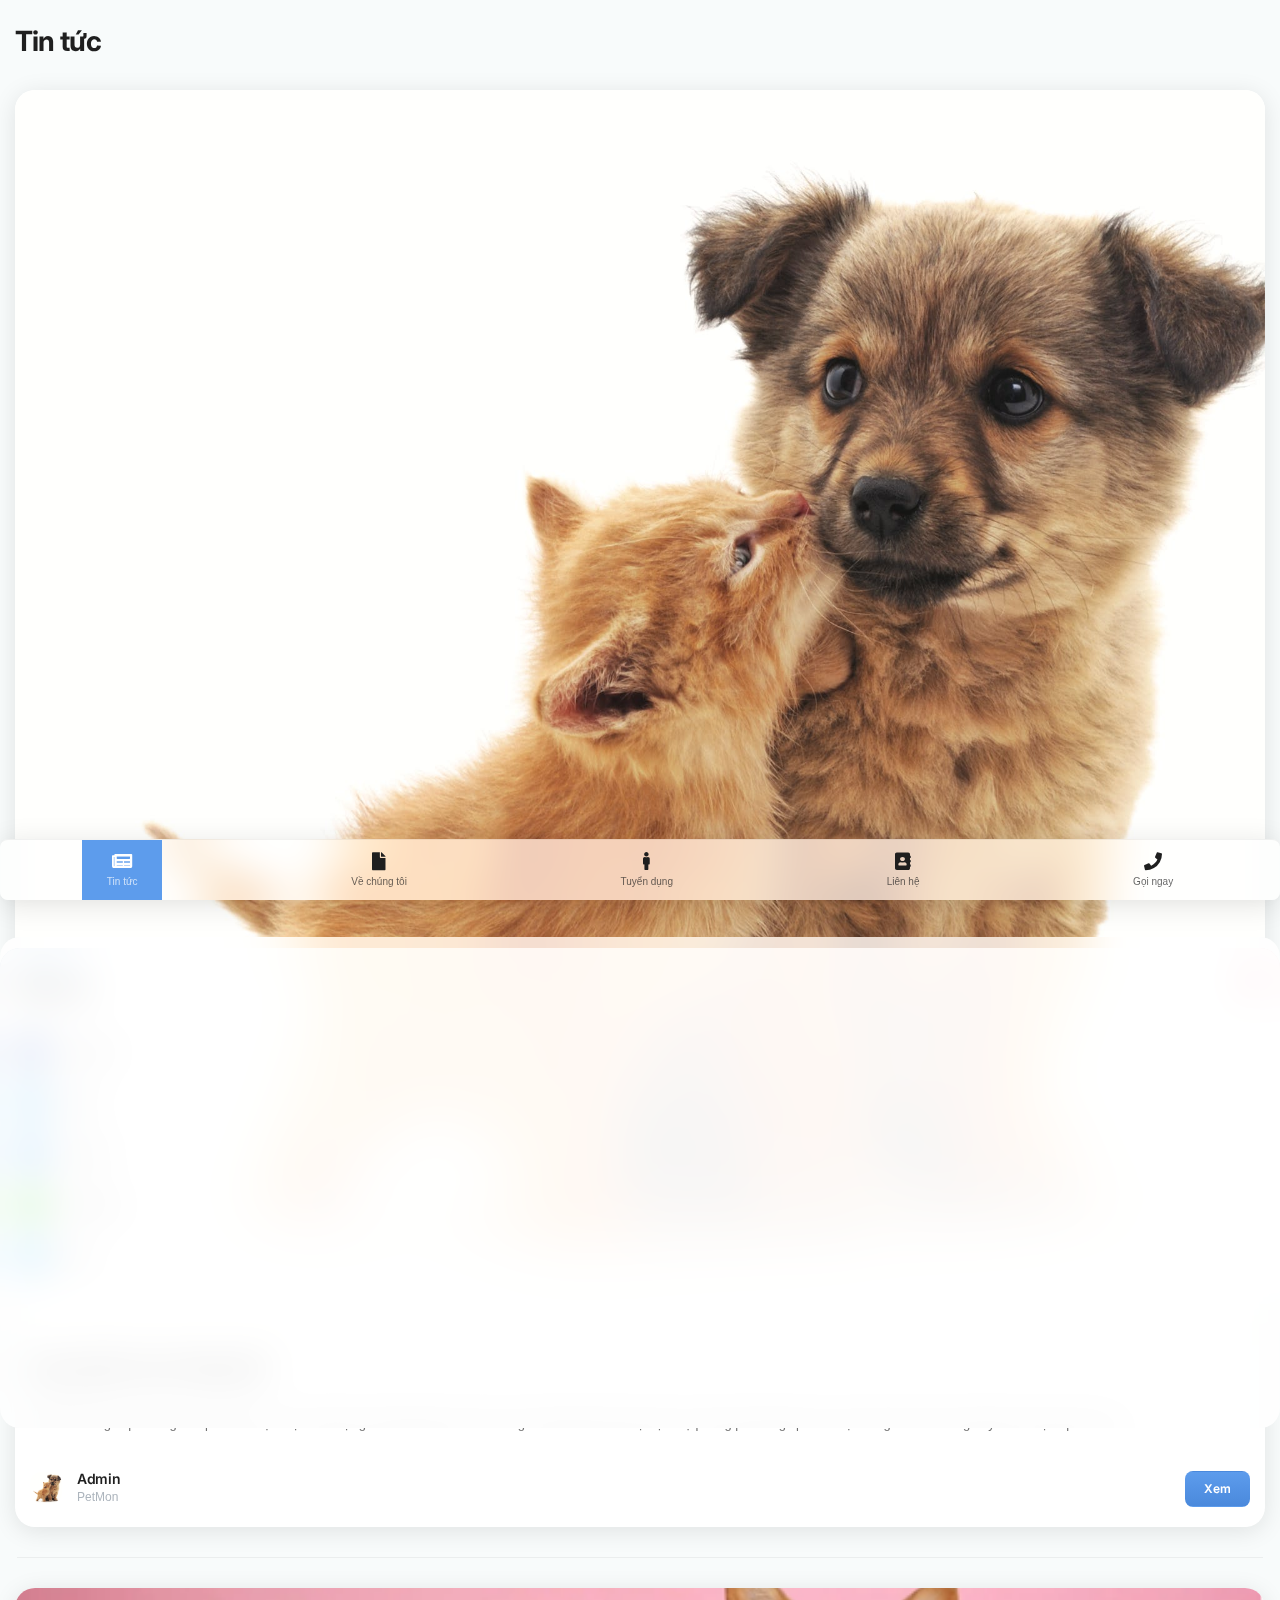
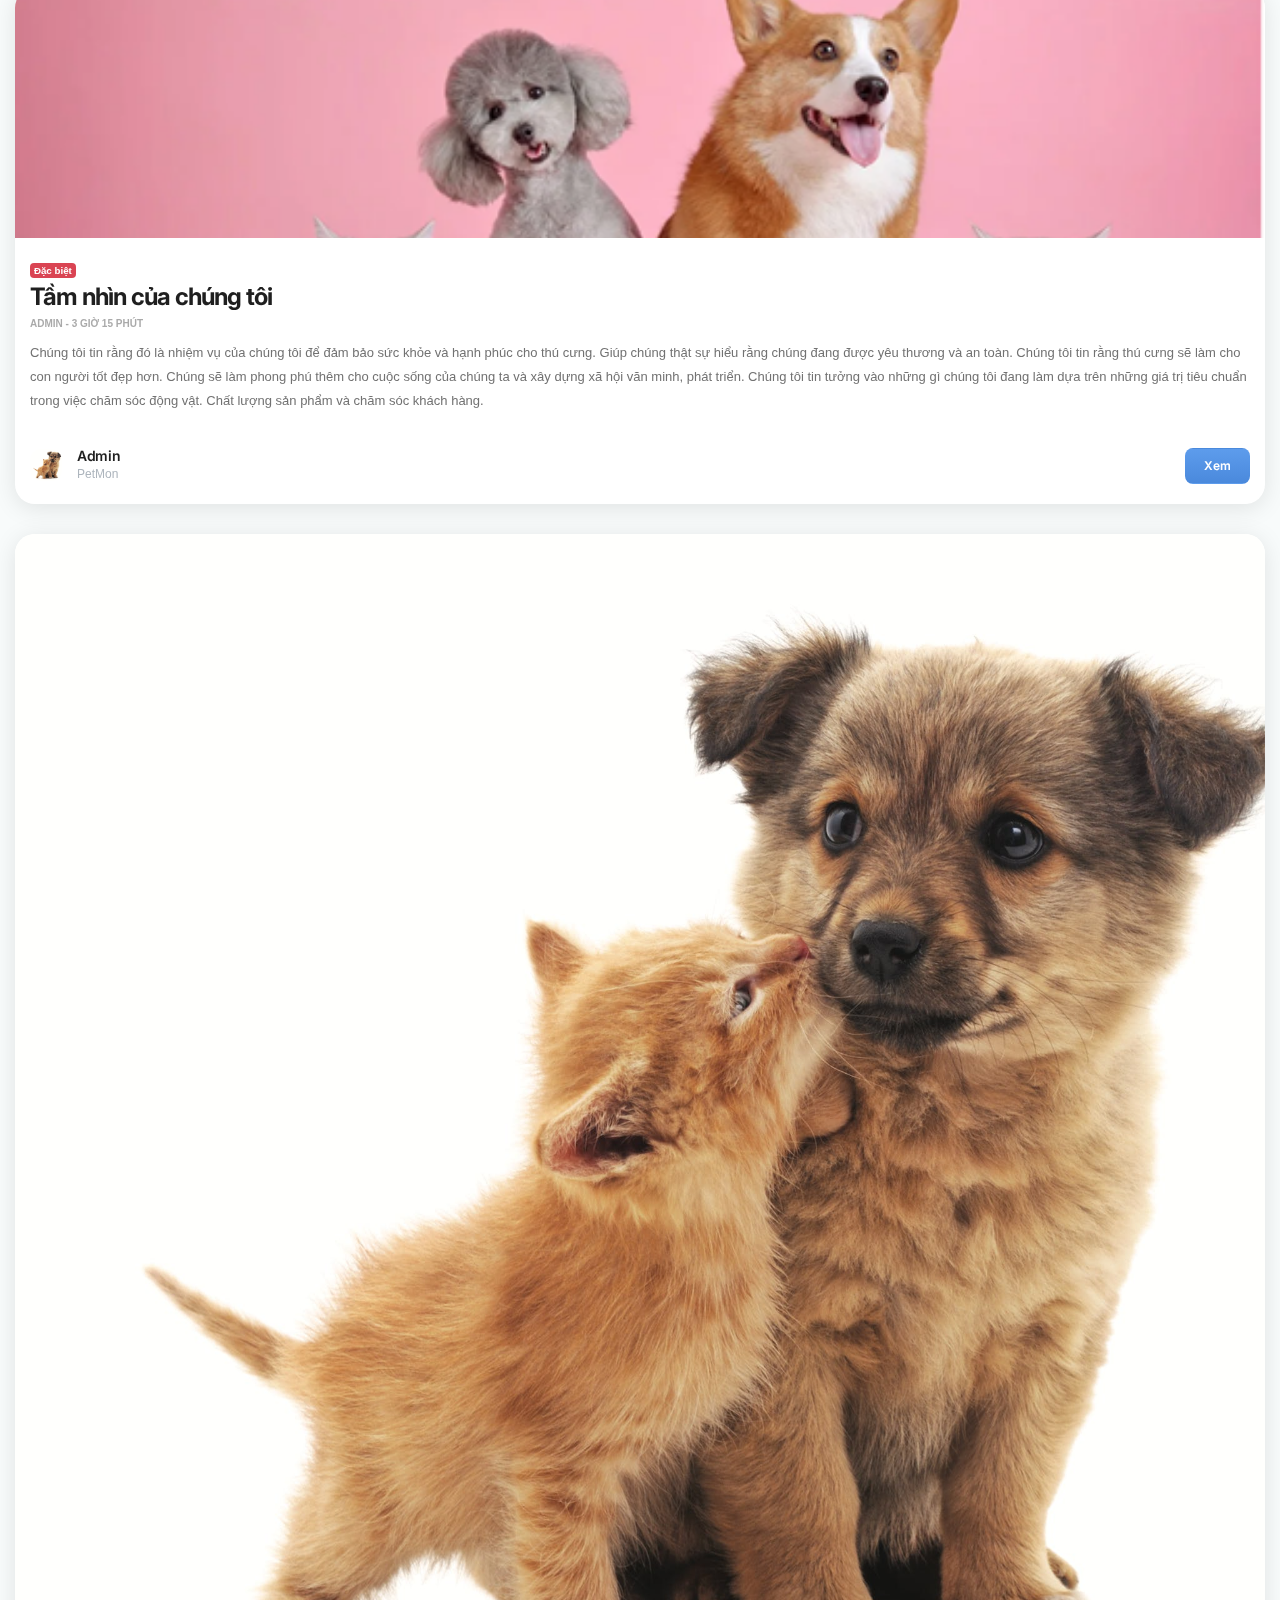
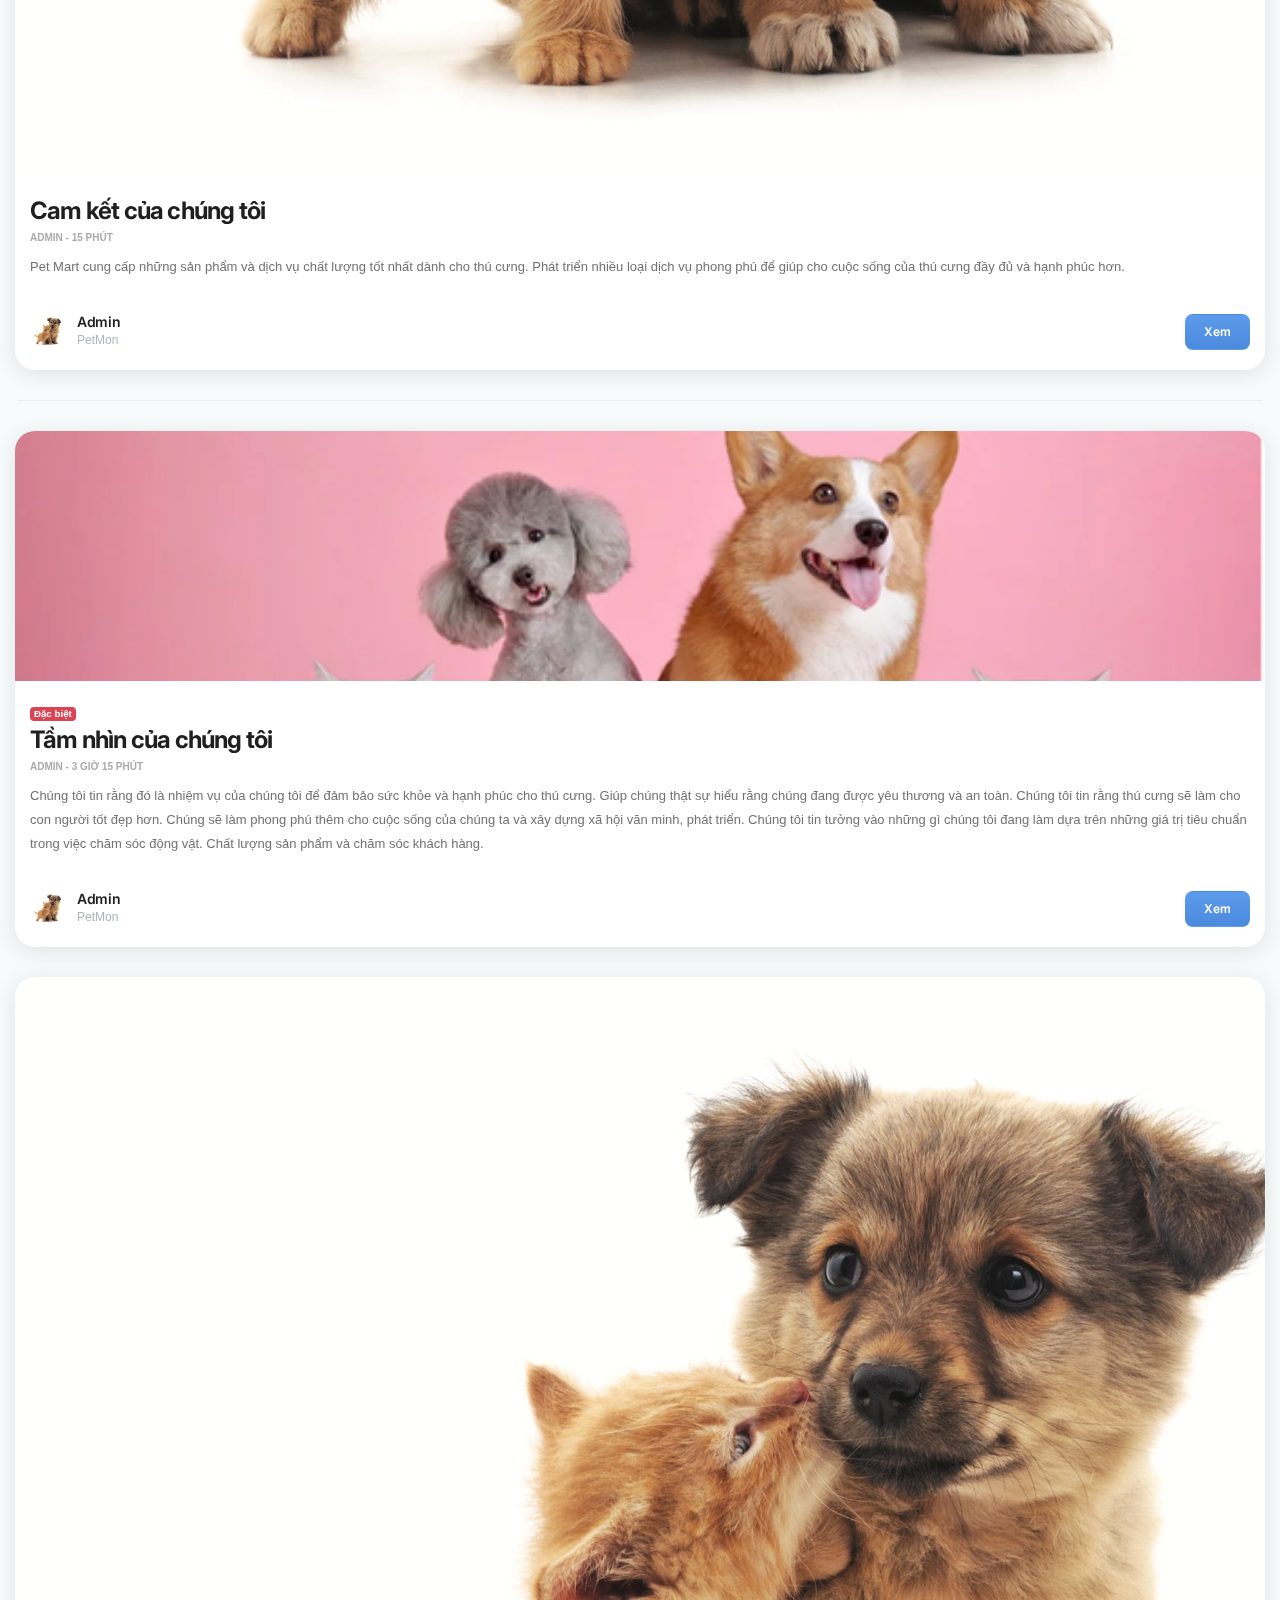
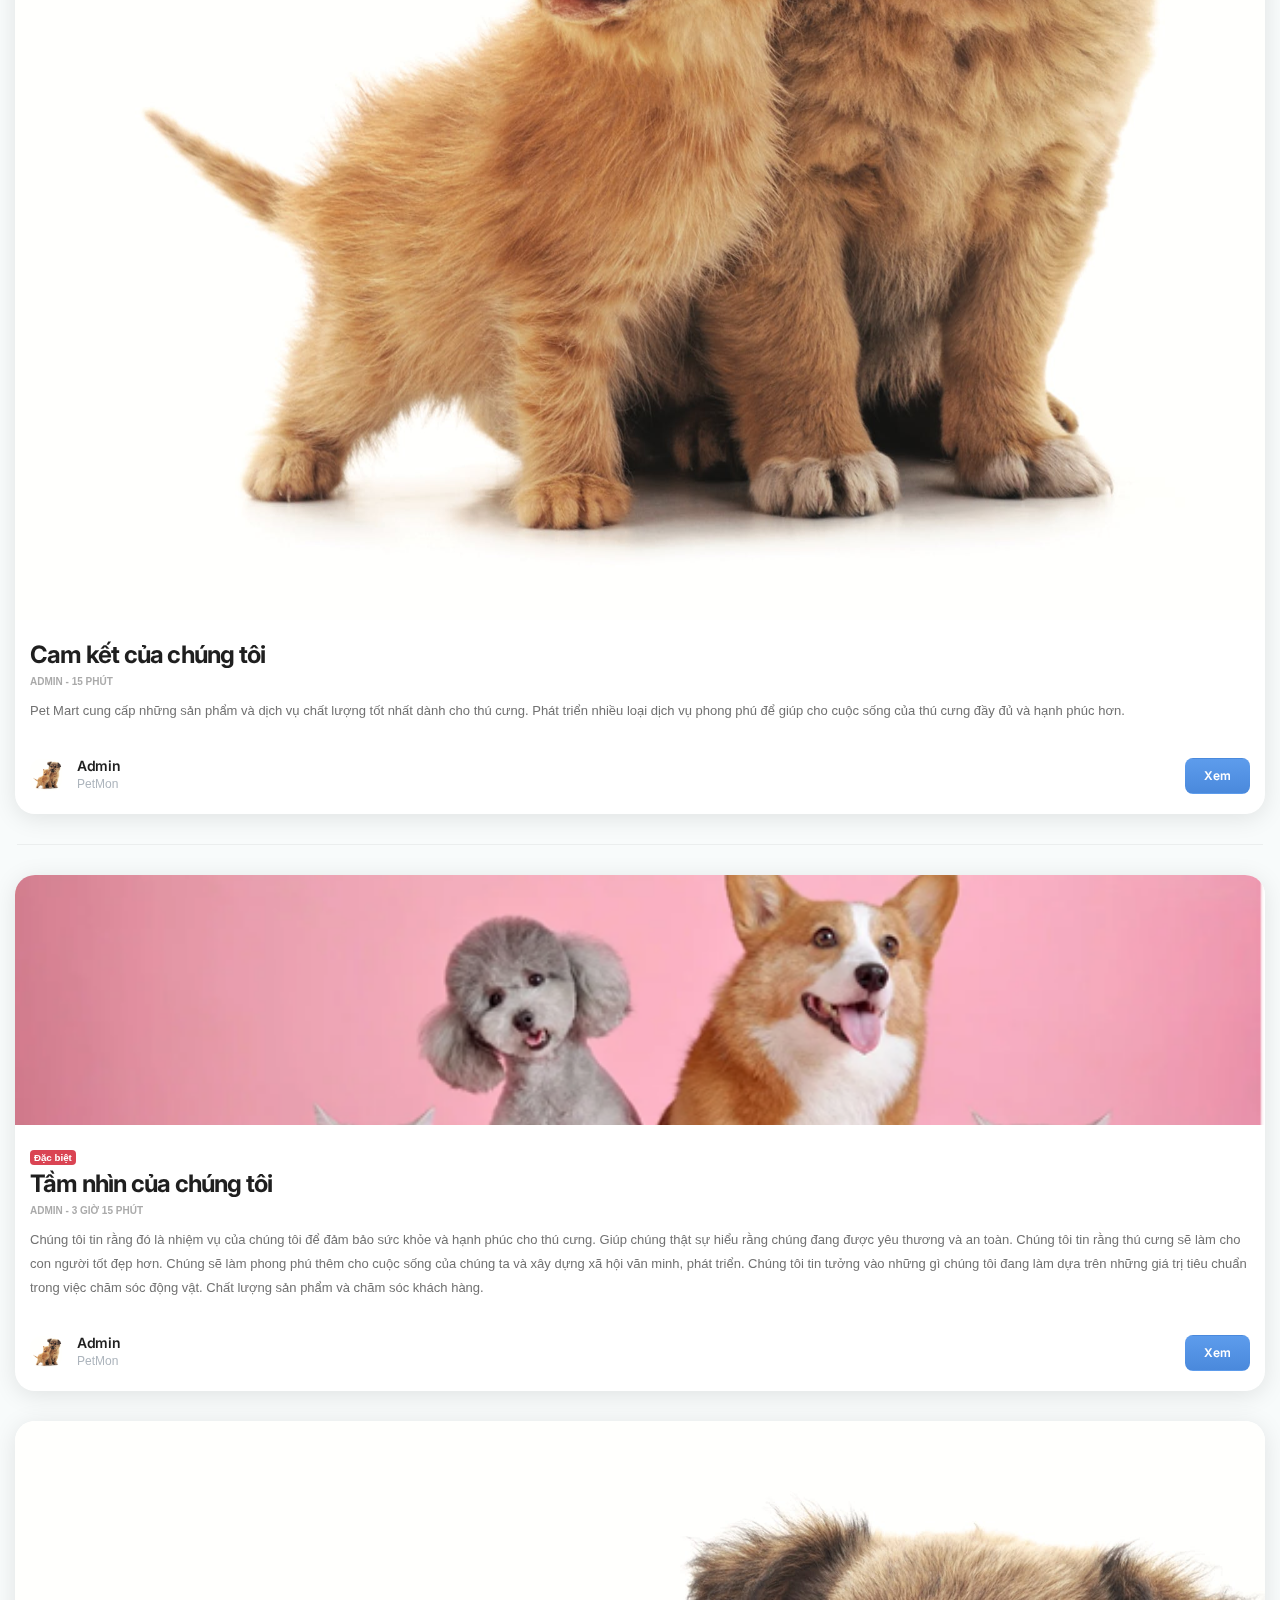
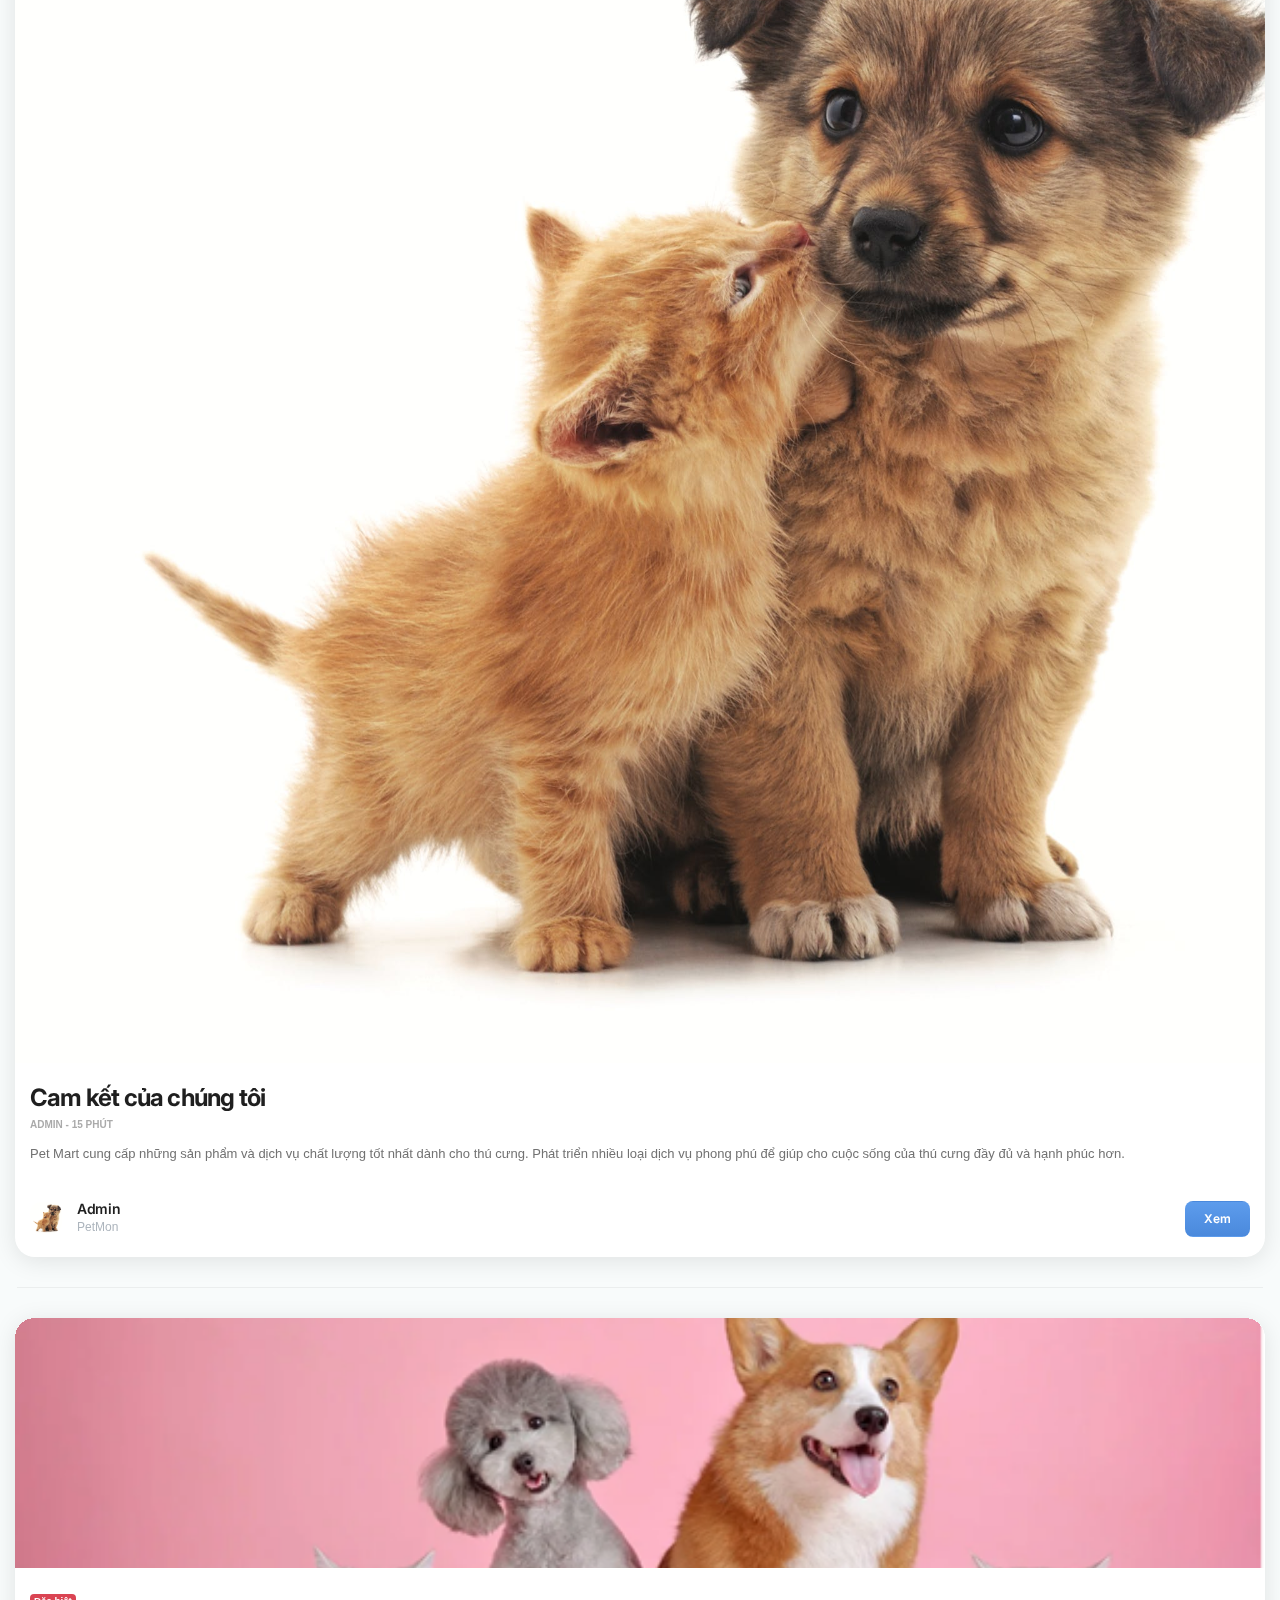
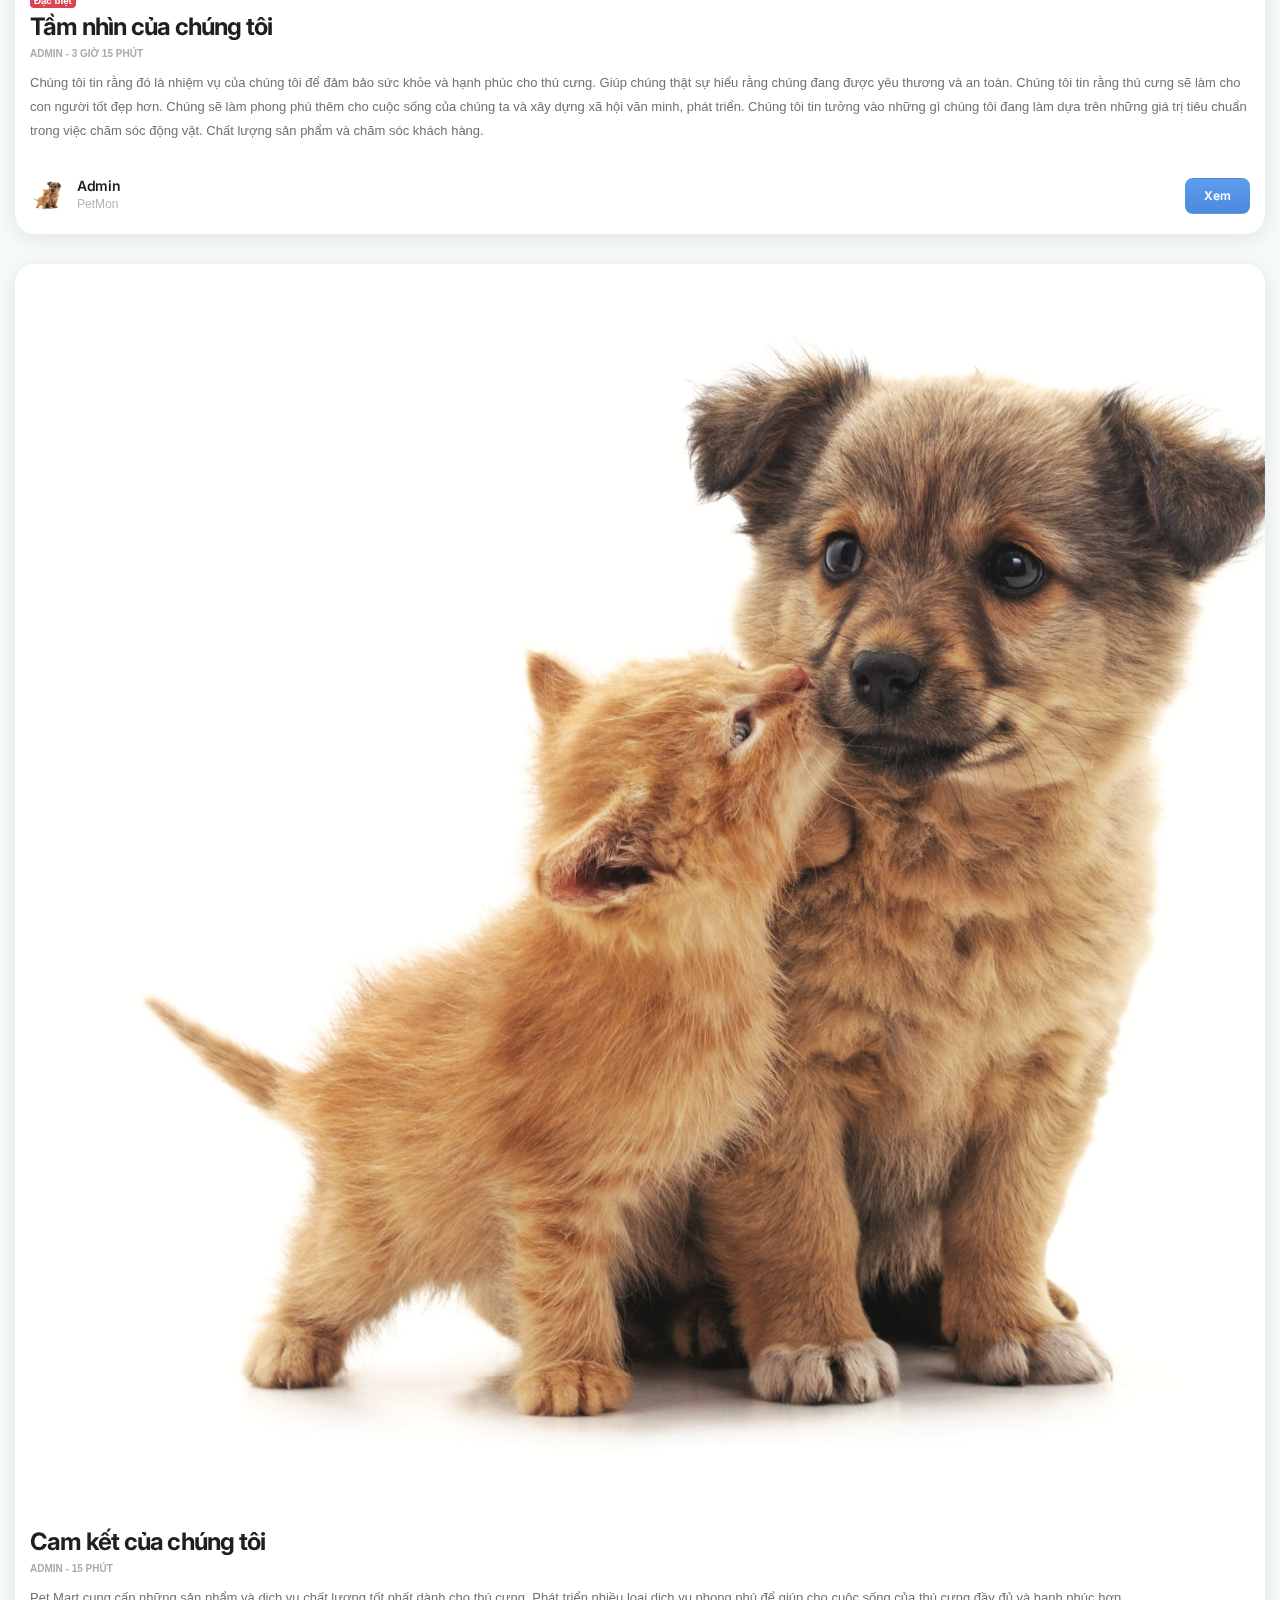
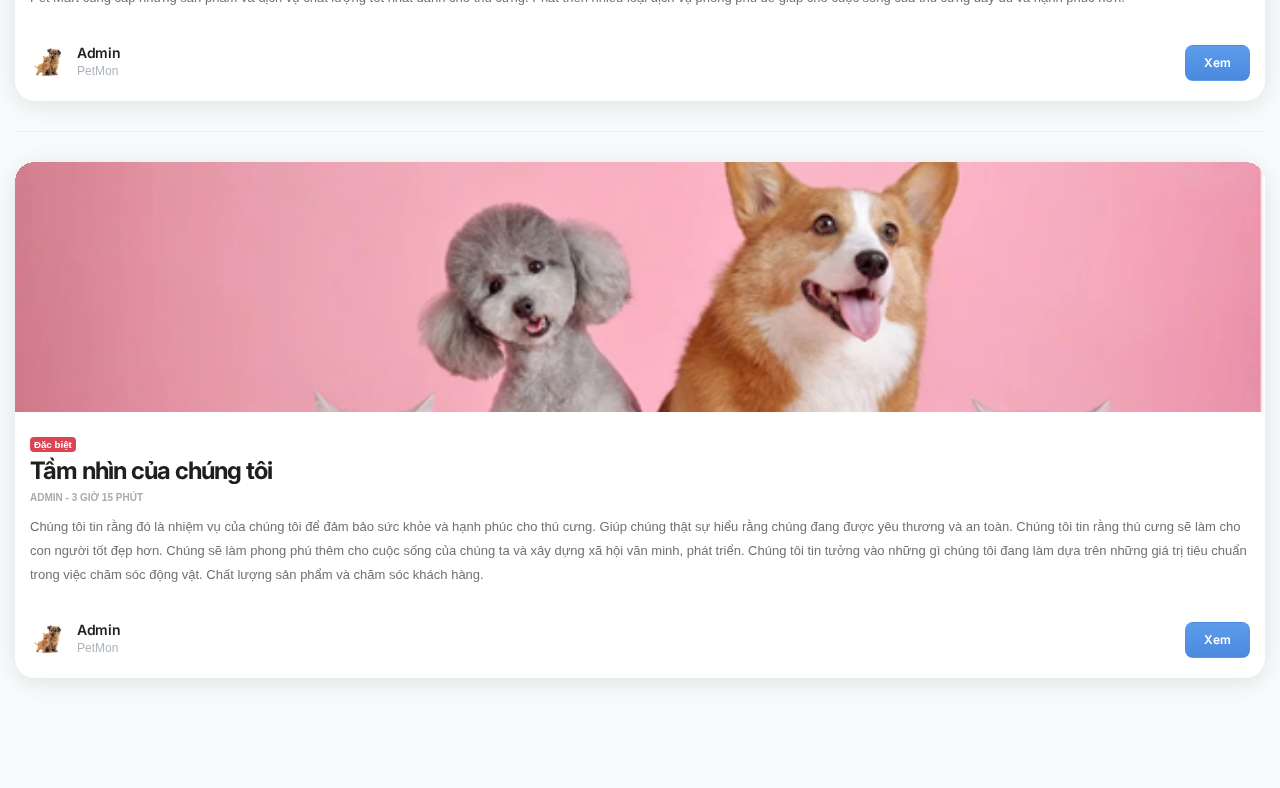
==== index.html @ d39dc6b8 "new update(name+link)" ====
<!DOCTYPE html>
<html lang="en">
    <head>
        <meta http-equiv="Content-Type" content="text/html; charset=utf-8" />
        <meta name="apple-mobile-web-app-capable" content="yes" />
        <meta
            name="apple-mobile-web-app-status-bar-style"
            content="black-translucent"
        />
        <meta
            name="viewport"
            content="width=device-width, initial-scale=1, minimum-scale=1, maximum-scale=1, viewport-fit=cover"
        />
        <title>News</title>
        <link rel="stylesheet" type="text/css" href="styles/bootstrap.css" />
        <link rel="stylesheet" type="text/css" href="styles/style.css" />
        <link rel="stylesheet" type="text/css" href="styles/custom.css" />
        <link
            href="https://fonts.googleapis.com/css2?family=Inter:wght@100;200;300;400;500;600;700;800;900&display=swap"
            rel="stylesheet"
        />
        <link
            rel="stylesheet"
            type="text/css"
            href="fonts/css/fontawesome-all.min.css"
        />
        <link
            rel="manifest"
            href="_manifest.json"
            data-pwa-version="set_in_manifest_and_pwa_js"
        />
        <link
            rel="apple-touch-icon"
            sizes="180x180"
            href="app/icons/icon-192x192.png"
        />
    </head>

    <body class="theme-light">
        <div id="preloader">
            <div class="spinner-border color-highlight" role="status"></div>
        </div>

        <div id="page">
            <div
                class="header header-fixed header-logo-center header-auto-show"
            >
                <a href="index.html" class="header-title">Tin tức</a>
                <a href="#" data-back-button class="header-icon header-icon-1"><i class="fas fa-chevron-left"></i></a>
        <!-- <a href="#" data-menu="menu-main" class="header-icon header-icon-4"><i class="fas fa-bars"></i></a> -->
                <!-- <a href="#" data-toggle-theme class="header-icon header-icon-4 show-on-theme-dark"><i class="fas fa-sun"></i></a>
        <a href="#" data-toggle-theme class="header-icon header-icon-4 show-on-theme-light"><i
          class="fas fa-moon"></i></a> -->
            </div>

            <div id="footer-bar" class="footer-bar-2 shadow-xl rounded-s">
                <a href="index.html" class="active-nav"
                    ><i class="fa fa-newspaper"></i><span>Tin tức</span></a
                >
                <a href="page-about.html"
                    ><i class="fa fa-file"></i><span>Về chúng tôi</span></a
                >
                <a href="page-careers.html"
                    ><i class="fa fa-male"></i><span>Tuyển dụng</span></a
                >
                <a href="page-contact.html" 
                    ><i class="fa fa-address-book"></i><span>Liên hệ</span></a
                >
                <a href="tel:01234567890"
                    ><i class="fa fa-phone"></i><span>Gọi ngay</span></a
                >
            </div>

            <div class="page-title page-title-fixed">
                <h1>Tin tức</h1>
                <!-- <a href="#" class="page-title-icon shadow-xl bg-theme color-theme" data-menu="menu-share"><i
          class="fa fa-share-alt"></i></a> -->
                <!-- <a href="#" class="page-title-icon shadow-xl bg-theme color-theme show-on-theme-light" data-toggle-theme><i
          class="fa fa-moon"></i></a>
      <a href="#" class="page-title-icon shadow-xl bg-theme color-theme show-on-theme-dark" data-toggle-theme><i
          class="fa fa-lightbulb color-yellow-dark"></i></a> -->
                <!-- <a href="#" class="page-title-icon shadow-xl bg-theme color-theme" data-menu="menu-main"><i
          class="fa fa-bars"></i></a> -->
            </div>
            <div class="page-title-clear"></div>

            <div class="page-content">
                <!-- <div class="tab-controls mr-3 ml-3 tabs-round tab-animated tabs-medium tabs-rounded clearfix shadow-xl mb-4"
        data-tab-items="1" data-tab-active="bg-highlight activated color-white">

        <a href="#" class="font-12" data-tab-active data-tab="tab-1">Bài mới</a>
       <a href="#" class="font-12" data-tab="tab-2">Tiến độ hiện tại</a>
      </div> -->

                <!-- <div class="tab-content" id="tab-1"> -->
                <div class="card card-style">
                    <img src="images/catdog.png" class="img-fluid" />
                    <div class="content">
                        <!-- <p class="mb-n1 color-highlight font-600">Tutorials</p> -->
                        <h1>Cam kết của chúng tôi</h1>
                        <p
                            class="opacity-60 text-uppercase font-10 mt-n2 font-600 mb-1"
                        >
                            Admin - 15 phút
                        </p>

                        <p>
                            Pet Mart cung cấp những sản phẩm và dịch vụ chất
                            lượng tốt nhất dành cho thú cưng. Phát triển nhiều
                            loại dịch vụ phong phú để giúp cho cuộc sống của thú
                            cưng đầy đủ và hạnh phúc hơn.
                        </p>

                        <div class="d-flex">
                            <div class="mr-auto">
                                <div class="list-group list-custom-large mt-n3">
                                    <a href="#" class="border-0">
                                        <img
                                            src="images/catdog.png"
                                            class="rounded-sm"
                                        />
                                        <span>Admin</span>
                                        <strong>PetMon</strong>
                                    </a>
                                </div>
                            </div>
                            <div>
                                <a
                                    href="page-detail.html"
                                    class="btn btn-full btn-s font-600 rounded-s gradient-highlight mt-1 float-left"
                                    >Xem</a
                                >
                            </div>
                        </div>
                    </div>
                </div>
                <div class="divider divider-margins"></div>
                <div class="card card-style">
                    <div
                        class="card rounded-0 mb-0 bg-17"
                        data-card-height="250"
                    ></div>
                    <div class="content">
                        <p class="badge mb-n1 bg-red-dark font-600">Đặc biệt</p>
                        <h1>Tầm nhìn của chúng tôi</h1>
                        <p
                            class="opacity-60 text-uppercase font-10 mt-n2 font-600 mb-1"
                        >
                            Admin - 3 giờ 15 phút
                        </p>

                        <p>
                            Chúng tôi tin rằng đó là nhiệm vụ của chúng tôi để
                            đảm bảo sức khỏe và hạnh phúc cho thú cưng. Giúp
                            chúng thật sự hiểu rằng chúng đang được yêu thương
                            và an toàn. Chúng tôi tin rằng thú cưng sẽ làm cho
                            con người tốt đẹp hơn. Chúng sẽ làm phong phú thêm
                            cho cuộc sống của chúng ta và xây dựng xã hội văn
                            minh, phát triển. Chúng tôi tin tưởng vào những gì
                            chúng tôi đang làm dựa trên những giá trị tiêu chuẩn
                            trong việc chăm sóc động vật. Chất lượng sản phẩm và
                            chăm sóc khách hàng.
                        </p>

                        <div class="d-flex">
                            <div class="mr-auto">
                                <div class="list-group list-custom-large mt-n3">
                                    <a href="#" class="border-0">
                                        <img
                                            src="images/catdog.png"
                                            class="rounded-sm"
                                        />
                                        <span>Admin</span>
                                        <strong>PetMon</strong>
                                    </a>
                                </div>
                            </div>
                            <div>
                                <a
                                    href="page-detail1.html"
                                    class="btn btn-full btn-s font-600 rounded-s gradient-highlight mt-1"
                                    >Xem</a
                                >
                            </div>
                        </div>
                    </div>
                </div>
                <div class="card card-style">
                    <img src="images/catdog.png" class="img-fluid" />
                    <div class="content">
                        <!-- <p class="mb-n1 color-highlight font-600">Tutorials</p> -->
                        <h1>Cam kết của chúng tôi</h1>
                        <p
                            class="opacity-60 text-uppercase font-10 mt-n2 font-600 mb-1"
                        >
                            Admin - 15 phút
                        </p>

                        <p>
                            Pet Mart cung cấp những sản phẩm và dịch vụ chất
                            lượng tốt nhất dành cho thú cưng. Phát triển nhiều
                            loại dịch vụ phong phú để giúp cho cuộc sống của thú
                            cưng đầy đủ và hạnh phúc hơn.
                        </p>

                        <div class="d-flex">
                            <div class="mr-auto">
                                <div class="list-group list-custom-large mt-n3">
                                    <a href="#" class="border-0">
                                        <img
                                            src="images/catdog.png"
                                            class="rounded-sm"
                                        />
                                        <span>Admin</span>
                                        <strong>PetMon</strong>
                                    </a>
                                </div>
                            </div>
                            <div>
                                <a
                                    href="page-detail.html"
                                    class="btn btn-full btn-s font-600 rounded-s gradient-highlight mt-1 float-left"
                                    >Xem</a
                                >
                            </div>
                        </div>
                    </div>
                </div>
                <div class="divider divider-margins"></div>
                <div class="card card-style">
                    <div
                        class="card rounded-0 mb-0 bg-17"
                        data-card-height="250"
                    ></div>
                    <div class="content">
                        <p class="badge mb-n1 bg-red-dark font-600">Đặc biệt</p>
                        <h1>Tầm nhìn của chúng tôi</h1>
                        <p
                            class="opacity-60 text-uppercase font-10 mt-n2 font-600 mb-1"
                        >
                            Admin - 3 giờ 15 phút
                        </p>

                        <p>
                            Chúng tôi tin rằng đó là nhiệm vụ của chúng tôi để
                            đảm bảo sức khỏe và hạnh phúc cho thú cưng. Giúp
                            chúng thật sự hiểu rằng chúng đang được yêu thương
                            và an toàn. Chúng tôi tin rằng thú cưng sẽ làm cho
                            con người tốt đẹp hơn. Chúng sẽ làm phong phú thêm
                            cho cuộc sống của chúng ta và xây dựng xã hội văn
                            minh, phát triển. Chúng tôi tin tưởng vào những gì
                            chúng tôi đang làm dựa trên những giá trị tiêu chuẩn
                            trong việc chăm sóc động vật. Chất lượng sản phẩm và
                            chăm sóc khách hàng.
                        </p>

                        <div class="d-flex">
                            <div class="mr-auto">
                                <div class="list-group list-custom-large mt-n3">
                                    <a href="#" class="border-0">
                                        <img
                                            src="images/catdog.png"
                                            class="rounded-sm"
                                        />
                                        <span>Admin</span>
                                        <strong>PetMon</strong>
                                    </a>
                                </div>
                            </div>
                            <div>
                                <a
                                    href="page-detail1.html"
                                    class="btn btn-full btn-s font-600 rounded-s gradient-highlight mt-1"
                                    >Xem</a
                                >
                            </div>
                        </div>
                    </div>
                </div>
                <div class="card card-style">
                    <img src="images/catdog.png" class="img-fluid" />
                    <div class="content">
                        <!-- <p class="mb-n1 color-highlight font-600">Tutorials</p> -->
                        <h1>Cam kết của chúng tôi</h1>
                        <p
                            class="opacity-60 text-uppercase font-10 mt-n2 font-600 mb-1"
                        >
                            Admin - 15 phút
                        </p>

                        <p>
                            Pet Mart cung cấp những sản phẩm và dịch vụ chất
                            lượng tốt nhất dành cho thú cưng. Phát triển nhiều
                            loại dịch vụ phong phú để giúp cho cuộc sống của thú
                            cưng đầy đủ và hạnh phúc hơn.
                        </p>

                        <div class="d-flex">
                            <div class="mr-auto">
                                <div class="list-group list-custom-large mt-n3">
                                    <a href="#" class="border-0">
                                        <img
                                            src="images/catdog.png"
                                            class="rounded-sm"
                                        />
                                        <span>Admin</span>
                                        <strong>PetMon</strong>
                                    </a>
                                </div>
                            </div>
                            <div>
                                <a
                                    href="page-detail.html"
                                    class="btn btn-full btn-s font-600 rounded-s gradient-highlight mt-1 float-left"
                                    >Xem</a
                                >
                            </div>
                        </div>
                    </div>
                </div>
                <div class="divider divider-margins"></div>
                <div class="card card-style">
                    <div
                        class="card rounded-0 mb-0 bg-17"
                        data-card-height="250"
                    ></div>
                    <div class="content">
                        <p class="badge mb-n1 bg-red-dark font-600">Đặc biệt</p>
                        <h1>Tầm nhìn của chúng tôi</h1>
                        <p
                            class="opacity-60 text-uppercase font-10 mt-n2 font-600 mb-1"
                        >
                            Admin - 3 giờ 15 phút
                        </p>

                        <p>
                            Chúng tôi tin rằng đó là nhiệm vụ của chúng tôi để
                            đảm bảo sức khỏe và hạnh phúc cho thú cưng. Giúp
                            chúng thật sự hiểu rằng chúng đang được yêu thương
                            và an toàn. Chúng tôi tin rằng thú cưng sẽ làm cho
                            con người tốt đẹp hơn. Chúng sẽ làm phong phú thêm
                            cho cuộc sống của chúng ta và xây dựng xã hội văn
                            minh, phát triển. Chúng tôi tin tưởng vào những gì
                            chúng tôi đang làm dựa trên những giá trị tiêu chuẩn
                            trong việc chăm sóc động vật. Chất lượng sản phẩm và
                            chăm sóc khách hàng.
                        </p>

                        <div class="d-flex">
                            <div class="mr-auto">
                                <div class="list-group list-custom-large mt-n3">
                                    <a href="#" class="border-0">
                                        <img
                                            src="images/catdog.png"
                                            class="rounded-sm"
                                        />
                                        <span>Admin</span>
                                        <strong>PetMon</strong>
                                    </a>
                                </div>
                            </div>
                            <div>
                                <a
                                    href="page-detail1.html"
                                    class="btn btn-full btn-s font-600 rounded-s gradient-highlight mt-1"
                                    >Xem</a
                                >
                            </div>
                        </div>
                    </div>
                </div>
                <div class="card card-style">
                    <img src="images/catdog.png" class="img-fluid" />
                    <div class="content">
                        <!-- <p class="mb-n1 color-highlight font-600">Tutorials</p> -->
                        <h1>Cam kết của chúng tôi</h1>
                        <p
                            class="opacity-60 text-uppercase font-10 mt-n2 font-600 mb-1"
                        >
                            Admin - 15 phút
                        </p>

                        <p>
                            Pet Mart cung cấp những sản phẩm và dịch vụ chất
                            lượng tốt nhất dành cho thú cưng. Phát triển nhiều
                            loại dịch vụ phong phú để giúp cho cuộc sống của thú
                            cưng đầy đủ và hạnh phúc hơn.
                        </p>

                        <div class="d-flex">
                            <div class="mr-auto">
                                <div class="list-group list-custom-large mt-n3">
                                    <a href="#" class="border-0">
                                        <img
                                            src="images/catdog.png"
                                            class="rounded-sm"
                                        />
                                        <span>Admin</span>
                                        <strong>PetMon</strong>
                                    </a>
                                </div>
                            </div>
                            <div>
                                <a
                                    href="page-detail.html"
                                    class="btn btn-full btn-s font-600 rounded-s gradient-highlight mt-1 float-left"
                                    >Xem</a
                                >
                            </div>
                        </div>
                    </div>
                </div>
                <div class="divider divider-margins"></div>
                <div class="card card-style">
                    <div
                        class="card rounded-0 mb-0 bg-17"
                        data-card-height="250"
                    ></div>
                    <div class="content">
                        <p class="badge mb-n1 bg-red-dark font-600">Đặc biệt</p>
                        <h1>Tầm nhìn của chúng tôi</h1>
                        <p
                            class="opacity-60 text-uppercase font-10 mt-n2 font-600 mb-1"
                        >
                            Admin - 3 giờ 15 phút
                        </p>

                        <p>
                            Chúng tôi tin rằng đó là nhiệm vụ của chúng tôi để
                            đảm bảo sức khỏe và hạnh phúc cho thú cưng. Giúp
                            chúng thật sự hiểu rằng chúng đang được yêu thương
                            và an toàn. Chúng tôi tin rằng thú cưng sẽ làm cho
                            con người tốt đẹp hơn. Chúng sẽ làm phong phú thêm
                            cho cuộc sống của chúng ta và xây dựng xã hội văn
                            minh, phát triển. Chúng tôi tin tưởng vào những gì
                            chúng tôi đang làm dựa trên những giá trị tiêu chuẩn
                            trong việc chăm sóc động vật. Chất lượng sản phẩm và
                            chăm sóc khách hàng.
                        </p>

                        <div class="d-flex">
                            <div class="mr-auto">
                                <div class="list-group list-custom-large mt-n3">
                                    <a href="#" class="border-0">
                                        <img
                                            src="images/catdog.png"
                                            class="rounded-sm"
                                        />
                                        <span>Admin</span>
                                        <strong>PetMon</strong>
                                    </a>
                                </div>
                            </div>
                            <div>
                                <a
                                    href="page-detail1.html"
                                    class="btn btn-full btn-s font-600 rounded-s gradient-highlight mt-1"
                                    >Xem</a
                                >
                            </div>
                        </div>
                    </div>
                </div>
                <div class="card card-style">
                    <img src="images/catdog.png" class="img-fluid" />
                    <div class="content">
                        <!-- <p class="mb-n1 color-highlight font-600">Tutorials</p> -->
                        <h1>Cam kết của chúng tôi</h1>
                        <p
                            class="opacity-60 text-uppercase font-10 mt-n2 font-600 mb-1"
                        >
                            Admin - 15 phút
                        </p>

                        <p>
                            Pet Mart cung cấp những sản phẩm và dịch vụ chất
                            lượng tốt nhất dành cho thú cưng. Phát triển nhiều
                            loại dịch vụ phong phú để giúp cho cuộc sống của thú
                            cưng đầy đủ và hạnh phúc hơn.
                        </p>

                        <div class="d-flex">
                            <div class="mr-auto">
                                <div class="list-group list-custom-large mt-n3">
                                    <a href="#" class="border-0">
                                        <img
                                            src="images/catdog.png"
                                            class="rounded-sm"
                                        />
                                        <span>Admin</span>
                                        <strong>PetMon</strong>
                                    </a>
                                </div>
                            </div>
                            <div>
                                <a
                                    href="page-detail.html"
                                    class="btn btn-full btn-s font-600 rounded-s gradient-highlight mt-1 float-left"
                                    >Xem</a
                                >
                            </div>
                        </div>
                    </div>
                </div>
                <div class="divider divider-margins"></div>
                <div class="card card-style">
                    <div
                        class="card rounded-0 mb-0 bg-17"
                        data-card-height="250"
                    ></div>
                    <div class="content">
                        <p class="badge mb-n1 bg-red-dark font-600">Đặc biệt</p>
                        <h1>Tầm nhìn của chúng tôi</h1>
                        <p
                            class="opacity-60 text-uppercase font-10 mt-n2 font-600 mb-1"
                        >
                            Admin - 3 giờ 15 phút
                        </p>

                        <p>
                            Chúng tôi tin rằng đó là nhiệm vụ của chúng tôi để
                            đảm bảo sức khỏe và hạnh phúc cho thú cưng. Giúp
                            chúng thật sự hiểu rằng chúng đang được yêu thương
                            và an toàn. Chúng tôi tin rằng thú cưng sẽ làm cho
                            con người tốt đẹp hơn. Chúng sẽ làm phong phú thêm
                            cho cuộc sống của chúng ta và xây dựng xã hội văn
                            minh, phát triển. Chúng tôi tin tưởng vào những gì
                            chúng tôi đang làm dựa trên những giá trị tiêu chuẩn
                            trong việc chăm sóc động vật. Chất lượng sản phẩm và
                            chăm sóc khách hàng.
                        </p>

                        <div class="d-flex">
                            <div class="mr-auto">
                                <div class="list-group list-custom-large mt-n3">
                                    <a href="#" class="border-0">
                                        <img
                                            src="images/catdog.png"
                                            class="rounded-sm"
                                        />
                                        <span>Admin</span>
                                        <strong>PetMon</strong>
                                    </a>
                                </div>
                            </div>
                            <div>
                                <a
                                    href="page-detail1.html"
                                    class="btn btn-full btn-s font-600 rounded-s gradient-highlight mt-1"
                                    >Xem</a
                                >
                            </div>
                        </div>
                    </div>
                </div>
            <!-- Page content ends here-->

            <!-- Main Menu-->
            <div
                id="menu-main"
                class="menu menu-box-left rounded-0"
                data-menu-load="menu-main.html"
                data-menu-width="280"
                data-menu-active="nav-pages"
            ></div>

            <!-- Share Menu-->
            <div
                id="menu-share"
                class="menu menu-box-bottom rounded-m"
                data-menu-load="menu-share.html"
                data-menu-height="370"
            ></div>

            <!-- Colors Menu-->
            <div
                id="menu-colors"
                class="menu menu-box-bottom rounded-m"
                data-menu-load="menu-colors.html"
                data-menu-height="480"
            ></div>
        </div>
        <script type="text/javascript" src="scripts/jquery.js"></script>
        <script type="text/javascript" src="scripts/bootstrap.min.js"></script>
        <script type="text/javascript" src="scripts/custom.js"></script>
    </body>
</html>
---- styles/style.css ----
/*

1.  Table of Contents 
2.  Typography
3.  Structure
4.  Page Logos
5.  Highlight Colors
6.  Header and Page Title
7.  Footer Menu
8.  Menu Structure & Design
9.  General Utility Classes
10. Preloader
11. Buttons
12. Icons
13. Accordion
14. Offline Detection
15. Add to Home
16. Ads
17. Alerts
18. Notifications
19. Back to Top
20. Cards
21. Chips
22. Dividers
23. Switches
24. Radios & Checkboxes
25. Input Styles
26. Range Sliders
27. List Groups
28. Toasts
29. Snackbars
30. Pagination
31. Search
32. Tabs
33. Working Hours
34. Iframes
35. Page Calendar
36. Page Chat
37. Page Contact
38. Page Map
39. Page Media
40. Page Timeline
41. Page Interests
42. Page VCard
43. Dark Mode Settings
44. Demo Styles - Can be Removed
45. Lightbox Plugin
46. Owl Carousel

*/
/*Typography Settings*/
body {
  font-size: 13px;
  font-family: "Roboto", sans-serif !important;
  line-height: 24px !important;
  color: #727272 !important;
  background-color: #f8fbfb;
}

h1, h2, h3, h4, h5, h6 {
  font-weight: 700;
  color: #1f1f1f;
  font-family: "Inter", sans-serif !important;
  margin-bottom: 5px;
  letter-spacing: -0.8px;
}

h1 {
  font-size: 24px;
  line-height: 30px;
  padding-bottom: 5px;
}

h2 {
  font-size: 21px;
  line-height: 25px;
}

h3 {
  font-size: 20px;
  line-height: 24px;
}

h4 {
  font-size: 18px;
  line-height: 23px;
}

h5 {
  font-size: 16px;
  line-height: 22px;
}

a {
  text-decoration: none !important;
}

p {
  color: #727272;
  margin-bottom: 30px;
  padding-bottom: 0px;
}

.price-sup {
  display: inline-block;
  transform: translateY(-10px);
}

h1 .badge, h2 .badge, h3 .badge, h4 .badge, h5 .badge {
  transform: translateY(-3px);
}

/*Page Stucture Settings*/
#page {
  overflow-x: hidden;
  position: relative;
}

.page-content {
  position: relative;
  transition: all 300ms ease;
  z-index: 90;
  padding-bottom: 80px;
  padding-bottom: calc(80px + (constant(safe-area-inset-bottom))*1.1);
  padding-bottom: calc(80px + (env(safe-area-inset-bottom))*1.1);
}

.page-content-bg {
  z-index: 52;
  position: fixed;
  top: -1250px;
  bottom: -1250px;
  transform: translate3d(0, 0, 0);
  left: -50px;
  right: -50px;
}

.content-box {
  background-color: #FFFFFF;
  border-radius: 20px;
  margin-left: 15px;
  margin-right: 15px;
  box-shadow: 0 2px 14px 0 rgba(0, 0, 0, 0.08);
}

/*Content Boxes*/
.content {
  margin: 20px 15px 20px 15px;
}

.content p:last-child {
  margin-bottom: 0px;
}

.content-full {
  margin: 0px;
}

.content-boxed {
  padding: 20px 15px 0px 15px;
}

/*Logos*/
.header-logo {
  background-size: 28px 28px;
  width: 50px;
}

.footer .footer-logo {
  background-size: 80px 80px;
  height: 80px !important;
  margin-bottom: 20px !important;
}

.theme-light .header .header-logo {
  background-image: url(../images/preload-logo.png);
}

.theme-dark .header .header-logo {
  background-image: url(../images/preload-logo.png);
}

.theme-light .footer .footer-logo {
  background-image: url(../images/preload-logo.png);
}

.theme-dark .footer .footer-logo {
  background-image: url(../images/preload-logo.png);
}

/* Generating Color Pack*/
.color-highlight {
  color: #4A89DC !important;
}

.bg-highlight {
  background-color: #4A89DC !important;
  color: #FFF !important;
}

.border-highlight {
  border-color: #4A89DC !important;
}

.gradient-highlight {
  background-image: linear-gradient(to bottom, #5D9CEC, #4A89DC) !important;
}

.gradient-menu {
  background-image: linear-gradient(130deg, #7ea5f6, #ff384c) !important;
}

.color-highlight-light {
  color: #5D9CEC !important;
}

.bg-highlight-light {
  background-color: #5D9CEC !important;
  color: #FFF !important;
}

.bg-highlight-fade {
  background-color: !important;
  color: #FFF !important;
}

.color-highlight-dark {
  color: #4A89DC !important;
}

.color-icon-highlight {
  stroke: #4A89DC !important;
  fill: !important;
}

.bg-highlight-dark {
  background-color: #4A89DC !important;
  color: #FFF !important;
}

.border-highlight-light {
  border-color: #5D9CEC !important;
}

.border-highlight-dark {
  border-color: #4A89DC !important;
}

.gradient-highlight {
  background-image: linear-gradient(to bottom, #5D9CEC, #4A89DC);
}

.color-green-light {
  color: #A0D468 !important;
}

.bg-green-light {
  background-color: #A0D468 !important;
  color: #FFF !important;
}

.bg-green-fade {
  background-color: rgba(140, 193, 82, 0.7) !important;
  color: #FFF !important;
}

.color-green-dark {
  color: #8CC152 !important;
}

.color-icon-green {
  stroke: #8CC152 !important;
  fill: rgba(140, 193, 82, 0.3) !important;
}

.bg-green-dark {
  background-color: #8CC152 !important;
  color: #FFF !important;
}

.border-green-light {
  border-color: #A0D468 !important;
}

.border-green-dark {
  border-color: #8CC152 !important;
}

.gradient-green {
  background-image: linear-gradient(to bottom, #A0D468, #8CC152);
}

.color-red-light {
  color: #ED5565 !important;
}

.bg-red-light {
  background-color: #ED5565 !important;
  color: #FFF !important;
}

.bg-red-fade {
  background-color: rgba(218, 68, 83, 0.7) !important;
  color: #FFF !important;
}

.color-red-dark {
  color: #DA4453 !important;
}

.color-icon-red {
  stroke: #DA4453 !important;
  fill: rgba(218, 68, 83, 0.3) !important;
}

.bg-red-dark {
  background-color: #DA4453 !important;
  color: #FFF !important;
}

.border-red-light {
  border-color: #ED5565 !important;
}

.border-red-dark {
  border-color: #DA4453 !important;
}

.gradient-red {
  background-image: linear-gradient(to bottom, #ED5565, #DA4453);
}

.color-orange-light {
  color: #FC6E51 !important;
}

.bg-orange-light {
  background-color: #FC6E51 !important;
  color: #FFF !important;
}

.bg-orange-fade {
  background-color: rgba(233, 87, 63, 0.7) !important;
  color: #FFF !important;
}

.color-orange-dark {
  color: #E9573F !important;
}

.color-icon-orange {
  stroke: #E9573F !important;
  fill: rgba(233, 87, 63, 0.3) !important;
}

.bg-orange-dark {
  background-color: #E9573F !important;
  color: #FFF !important;
}

.border-orange-light {
  border-color: #FC6E51 !important;
}

.border-orange-dark {
  border-color: #E9573F !important;
}

.gradient-orange {
  background-image: linear-gradient(to bottom, #FC6E51, #E9573F);
}

.color-yellow-light {
  color: #FFCE54 !important;
}

.bg-yellow-light {
  background-color: #FFCE54 !important;
  color: #FFF !important;
}

.bg-yellow-fade {
  background-color: rgba(246, 187, 66, 0.7) !important;
  color: #FFF !important;
}

.color-yellow-dark {
  color: #F6BB42 !important;
}

.color-icon-yellow {
  stroke: #F6BB42 !important;
  fill: rgba(246, 187, 66, 0.3) !important;
}

.bg-yellow-dark {
  background-color: #F6BB42 !important;
  color: #FFF !important;
}

.border-yellow-light {
  border-color: #FFCE54 !important;
}

.border-yellow-dark {
  border-color: #F6BB42 !important;
}

.gradient-yellow {
  background-image: linear-gradient(to bottom, #FFCE54, #F6BB42);
}

.color-blue-light {
  color: #5D9CEC !important;
}

.bg-blue-light {
  background-color: #5D9CEC !important;
  color: #FFF !important;
}

.bg-blue-fade {
  background-color: rgba(74, 137, 220, 0.7) !important;
  color: #FFF !important;
}

.color-blue-dark {
  color: #4A89DC !important;
}

.color-icon-blue {
  stroke: #4A89DC !important;
  fill: rgba(74, 137, 220, 0.3) !important;
}

.bg-blue-dark {
  background-color: #4A89DC !important;
  color: #FFF !important;
}

.border-blue-light {
  border-color: #5D9CEC !important;
}

.border-blue-dark {
  border-color: #4A89DC !important;
}

.gradient-blue {
  background-image: linear-gradient(to bottom, #5D9CEC, #4A89DC);
}

.color-teal-light {
  color: #A0CECB !important;
}

.bg-teal-light {
  background-color: #A0CECB !important;
  color: #FFF !important;
}

.bg-teal-fade {
  background-color: rgba(125, 177, 177, 0.7) !important;
  color: #FFF !important;
}

.color-teal-dark {
  color: #7DB1B1 !important;
}

.color-icon-teal {
  stroke: #7DB1B1 !important;
  fill: rgba(125, 177, 177, 0.3) !important;
}

.bg-teal-dark {
  background-color: #7DB1B1 !important;
  color: #FFF !important;
}

.border-teal-light {
  border-color: #A0CECB !important;
}

.border-teal-dark {
  border-color: #7DB1B1 !important;
}

.gradient-teal {
  background-image: linear-gradient(to bottom, #A0CECB, #7DB1B1);
}

.color-mint-light {
  color: #48CFAD !important;
}

.bg-mint-light {
  background-color: #48CFAD !important;
  color: #FFF !important;
}

.bg-mint-fade {
  background-color: rgba(55, 188, 155, 0.7) !important;
  color: #FFF !important;
}

.color-mint-dark {
  color: #37BC9B !important;
}

.color-icon-mint {
  stroke: #37BC9B !important;
  fill: rgba(55, 188, 155, 0.3) !important;
}

.bg-mint-dark {
  background-color: #37BC9B !important;
  color: #FFF !important;
}

.border-mint-light {
  border-color: #48CFAD !important;
}

.border-mint-dark {
  border-color: #37BC9B !important;
}

.gradient-mint {
  background-image: linear-gradient(to bottom, #48CFAD, #37BC9B);
}

.color-pink-light {
  color: #EC87C0 !important;
}

.bg-pink-light {
  background-color: #EC87C0 !important;
  color: #FFF !important;
}

.bg-pink-fade {
  background-color: rgba(215, 112, 173, 0.7) !important;
  color: #FFF !important;
}

.color-pink-dark {
  color: #D770AD !important;
}

.color-icon-pink {
  stroke: #D770AD !important;
  fill: rgba(215, 112, 173, 0.3) !important;
}

.bg-pink-dark {
  background-color: #D770AD !important;
  color: #FFF !important;
}

.border-pink-light {
  border-color: #EC87C0 !important;
}

.border-pink-dark {
  border-color: #D770AD !important;
}

.gradient-pink {
  background-image: linear-gradient(to bottom, #EC87C0, #D770AD);
}

.color-magenta-light {
  color: #AC92EC !important;
}

.bg-magenta-light {
  background-color: #AC92EC !important;
  color: #FFF !important;
}

.bg-magenta-fade {
  background-color: rgba(150, 122, 220, 0.7) !important;
  color: #FFF !important;
}

.color-magenta-dark {
  color: #967ADC !important;
}

.color-icon-magenta {
  stroke: #967ADC !important;
  fill: rgba(150, 122, 220, 0.3) !important;
}

.bg-magenta-dark {
  background-color: #967ADC !important;
  color: #FFF !important;
}

.border-magenta-light {
  border-color: #AC92EC !important;
}

.border-magenta-dark {
  border-color: #967ADC !important;
}

.gradient-magenta {
  background-image: linear-gradient(to bottom, #AC92EC, #967ADC);
}

.color-brown-light {
  color: #BAA286 !important;
}

.bg-brown-light {
  background-color: #BAA286 !important;
  color: #FFF !important;
}

.bg-brown-fade {
  background-color: rgba(170, 142, 105, 0.7) !important;
  color: #FFF !important;
}

.color-brown-dark {
  color: #AA8E69 !important;
}

.color-icon-brown {
  stroke: #AA8E69 !important;
  fill: rgba(170, 142, 105, 0.3) !important;
}

.bg-brown-dark {
  background-color: #AA8E69 !important;
  color: #FFF !important;
}

.border-brown-light {
  border-color: #BAA286 !important;
}

.border-brown-dark {
  border-color: #AA8E69 !important;
}

.gradient-brown {
  background-image: linear-gradient(to bottom, #BAA286, #AA8E69);
}

.color-gray-light {
  color: #e2e5ea !important;
}

.bg-gray-light {
  background-color: #e2e5ea !important;
  color: #FFF !important;
}

.bg-gray-fade {
  background-color: rgba(170, 178, 189, 0.7) !important;
  color: #FFF !important;
}

.color-gray-dark {
  color: #AAB2BD !important;
}

.color-icon-gray {
  stroke: #AAB2BD !important;
  fill: rgba(170, 178, 189, 0.3) !important;
}

.bg-gray-dark {
  background-color: #AAB2BD !important;
  color: #FFF !important;
}

.border-gray-light {
  border-color: #e2e5ea !important;
}

.border-gray-dark {
  border-color: #AAB2BD !important;
}

.gradient-gray {
  background-image: linear-gradient(to bottom, #e2e5ea, #AAB2BD);
}

.color-dark-light {
  color: #656D78 !important;
}

.bg-dark-light {
  background-color: #656D78 !important;
  color: #FFF !important;
}

.bg-dark-fade {
  background-color: rgba(67, 74, 84, 0.7) !important;
  color: #FFF !important;
}

.color-dark-dark {
  color: #434A54 !important;
}

.color-icon-dark {
  stroke: #434A54 !important;
  fill: rgba(67, 74, 84, 0.3) !important;
}

.bg-dark-dark {
  background-color: #434A54 !important;
  color: #FFF !important;
}

.border-dark-light {
  border-color: #656D78 !important;
}

.border-dark-dark {
  border-color: #434A54 !important;
}

.gradient-dark {
  background-image: linear-gradient(to bottom, #656D78, #434A54);
}

.color-white-light {
  color: #FFF !important;
}

.bg-white-light {
  background-color: #FFF !important;
  color: #FFF !important;
}

.bg-white-fade {
  background-color: rgba(255, 255, 255, 0.7) !important;
  color: #FFF !important;
}

.color-white-dark {
  color: #FFF !important;
}

.color-icon-white {
  stroke: #FFF !important;
  fill: rgba(255, 255, 255, 0.3) !important;
}

.bg-white-dark {
  background-color: #FFF !important;
  color: #FFF !important;
}

.border-white-light {
  border-color: #FFF !important;
}

.border-white-dark {
  border-color: #FFF !important;
}

.gradient-white {
  background-image: linear-gradient(to bottom, #FFF, #FFF);
}

/*Social Colors*/
.color-facebook {
  color: #3b5998 !important;
}

.bg-facebook {
  background-color: #3b5998 !important;
}

.color-linkedin {
  color: #0077B5 !important;
}

.bg-linkedin {
  background-color: #0077B5 !important;
}

.color-twitter {
  color: #4099ff !important;
}

.bg-twitter {
  background-color: #4099ff !important;
}

.color-google {
  color: #d34836 !important;
}

.bg-google {
  background-color: #d34836 !important;
}

.color-whatsapp {
  color: #34AF23 !important;
}

.bg-whatsapp {
  background-color: #34AF23 !important;
}

.color-pinterest {
  color: #C92228 !important;
}

.bg-pinterest {
  background-color: #C92228 !important;
}

.color-mail {
  color: #3498db !important;
}

.bg-mail {
  background-color: #3498db !important;
}

.color-phone {
  color: #27ae60 !important;
}

.bg-phone {
  background-color: #27ae60 !important;
}

.color-instagram {
  color: #e1306c !important;
}

.bg-instagram {
  background-color: #e1306c !important;
}

/*Default Colors*/
.color-white {
  color: #FFF !important;
}

.color-black {
  color: #000 !important;
}

.border-transparent {
  border-color: transparent !important;
}

/*--Header---*/
.header-title span {
  font-family: "Inter", sans-serif;
}

.footer-title span {
  font-family: "Inter", sans-serif;
}

.header-logo {
  color: rgba(0, 0, 0, 0) !important;
}

.header-logo span {
  display: none;
  display: none;
}

.header {
  -webkit-backdrop-filter: saturate(180%) blur(20px);
  backdrop-filter: saturate(180%) blur(20px);
  background-color: rgba(255, 255, 255, 0.7);
  position: fixed;
  top: 0px;
  left: 0px;
  right: 0px;
  height: 50px;
  z-index: 99;
  transition: all 300ms ease;
  border-bottom: solid 1px rgba(0, 0, 0, 0.08);
}

.header .header-title {
  position: absolute;
  height: 50px;
  line-height: 49px;
  font-size: 14px;
  color: #000;
  font-weight: 600;
  z-index: 1;
  font-family: "Inter", sans-serif;
}

.header .header-logo {
  background-repeat: no-repeat;
  background-position: center center;
  height: 100%;
  position: absolute;
  z-index: 1;
  left: 50%;
}

.header .header-icon {
  position: absolute;
  height: 50px;
  width: 45px;
  text-align: center;
  line-height: 49px;
  font-size: 12px;
  color: #1f1f1f;
  border: none;
  -webkit-appearance: none;
  appearance: none;
  background-color: rgba(0, 0, 0, 0) !important;
}

.header .dropdown-menu {
  z-index: 99;
}

.footer .footer-logo {
  background-repeat: no-repeat;
  background-position: center center;
  height: 100%;
  position: absolute;
  z-index: 1;
  left: 50%;
}

.header-auto-show {
  opacity: 0;
  pointer-events: none;
  transition: all 300ms ease;
}

.header-active {
  opacity: 1;
  pointer-events: all;
  transition: all 300ms ease;
}

.header-always-show .header {
  margin-top: 0px !important;
}

.header-static {
  position: relative !important;
}

.header-transparent {
  background-color: rgba(0, 0, 0, 0) !important;
  box-shadow: none !important;
  border: none !important;
}

.header-clear {
  padding-top: 50px;
}

.header-clear-small {
  padding-top: 20px;
}

.header-clear-medium {
  padding-top: 70px;
}

.header-clear-large {
  padding-top: 85px;
}

.header-icon .badge {
  position: absolute;
  margin-left: -5px;
  color: #FFF !important;
  width: 16px;
  text-align: center;
  line-height: 16px;
  padding: 0px;
  padding-left: 1px !important;
  border-radius: 18px;
  margin-top: 7px;
  font-size: 11px;
}

.header-transparent-light {
  background-color: rgba(0, 0, 0, 0);
  box-shadow: none !important;
}

.header-transparent-light a {
  color: #FFF;
}

.header-transparent-dark {
  background-color: rgba(0, 0, 0, 0);
  box-shadow: none !important;
}

.header-transparent-dark a {
  color: #000;
}

.header-logo-center .header-icon-1 {
  left: 0px;
}

.header-logo-center .header-icon-2 {
  left: 45px;
}

.header-logo-center .header-icon-3 {
  right: 45px;
}

.header-logo-center .header-icon-4 {
  right: 0px;
}

.header-logo-center .header-title {
  width: 150px;
  left: 50%;
  margin-left: -75px;
  text-align: center;
}

.header-logo-center .header-logo {
  background-position: center center;
  width: 150px !important;
  left: 50%;
  margin-left: -75px;
  text-align: center;
}

.header-logo-left .header-icon-1 {
  right: 0px;
}

.header-logo-left .header-icon-2 {
  right: 45px;
}

.header-logo-left .header-icon-3 {
  right: 90px;
}

.header-logo-left .header-icon-4 {
  right: 135px;
}

.header-logo-left .header-logo {
  left: 0px !important;
  margin-left: 0px !important;
}

.header-logo-left .header-title {
  left: 15px !important;
  margin-left: 0px !important;
}

.header-logo-right .header-icon-1 {
  left: 0px;
}

.header-logo-right .header-icon-2 {
  left: 45px;
}

.header-logo-right .header-icon-3 {
  left: 90px;
}

.header-logo-right .header-icon-4 {
  left: 135px;
}

.header-logo-right .header-logo {
  left: auto !important;
  right: 20px !important;
  margin-left: 0px !important;
}

.header-logo-right .header-title {
  left: auto !important;
  right: 20px !important;
  margin-left: 0px !important;
}

.header-logo-app .header-icon-1 {
  left: 0px;
}

.header-logo-app .header-icon-2 {
  right: 2px;
}

.header-logo-app .header-icon-3 {
  right: 45px;
}

.header-logo-app .header-icon-4 {
  right: 90px;
}

.header-logo-app .header-logo {
  left: 0px !important;
  margin-left: 40px !important;
}

.header-logo-app .header-title {
  left: 0px !important;
  margin-left: 50px !important;
}

.footer-logo span {
  display: none;
}

.header-demo {
  z-index: 98 !important;
  position: relative;
}

.is-on-homescreen .notch-clear {
  padding-top: calc(0px + (constant(safe-area-inset-top))*0.8) !important;
  padding-top: calc(0px + (env(safe-area-inset-top))*0.8) !important;
}

.is-on-homescreen .header-clear-notch {
  padding-top: calc(0px + (constant(safe-area-inset-top))*0.8) !important;
  padding-top: calc(0px + (env(safe-area-inset-top))*0.8) !important;
}

.is-on-homescreen .header-clear-small {
  padding-top: calc(20px + (constant(safe-area-inset-top))*0.8) !important;
  padding-top: calc(20px + (env(safe-area-inset-top))*0.8) !important;
}

.is-on-homescreen .header-clear-medium {
  padding-top: calc(70px + (constant(safe-area-inset-top))*0.8) !important;
  padding-top: calc(70px + (env(safe-area-inset-top))*0.8) !important;
}

.is-on-homescreen .header-clear-large {
  padding-top: calc(85px + (constant(safe-area-inset-top))*0.8) !important;
  padding-top: calc(85px + (env(safe-area-inset-top))*0.8) !important;
}

.is-on-homescreen .header {
  height: calc(50px + (constant(safe-area-inset-top))*0.8) !important;
  height: calc(50px + (env(safe-area-inset-top))*0.8) !important;
}

.is-on-homescreen .header-icon {
  margin-top: calc((constant(safe-area-inset-top))*0.8) !important;
  margin-top: calc((env(safe-area-inset-top))*0.8) !important;
}

.is-on-homescreen .header-title {
  margin-top: calc((constant(safe-area-inset-top))*0.8) !important;
  margin-top: calc((env(safe-area-inset-top))*0.8) !important;
}

.is-on-homescreen .page-title {
  padding-top: calc((constant(safe-area-inset-top))*0.8) !important;
  padding-top: calc((env(safe-area-inset-top))*0.8) !important;
}

/*Page Titles*/
.page-title {
  display: flex;
  transition: all 300ms ease;
  margin-top: 23px;
  margin-bottom: 30px;
}

.page-title-fixed {
  dislay: flex;
  position: fixed;
  left: 0px;
  right: 0px;
}

.page-title-over {
  z-index: 99;
}

.page-title-clear {
  height: calc(90px + (constant(safe-area-inset-top))*0.8) !important;
  height: calc(90px + (env(safe-area-inset-top))*0.8) !important;
}

.page-title h1 {
  margin-right: auto;
  font-weight: 700 !important;
  font-size: 28px;
  padding-top: 3px;
  margin-left: 15px;
}

.page-title div {
  margin-right: auto;
}

.page-title p {
  font-weight: 500;
  margin-top: -9px;
  margin-bottom: -10px;
  margin-left: 15px;
}

.page-title-icon {
  float: left;
  z-index: 2;
  height: 38px;
  width: 38px;
  margin-right: 13.33333px;
  line-height: 39px;
  border-radius: 16px;
  text-align: center;
}

.page-content-top {
  position: fixed;
  left: 0px;
  right: 0px;
  z-index: 53;
}

.page-content-top .owl-carousel {
  touch-action: pan-x;
}

/*-Footer Menu-*/
#footer-bar {
  position: fixed;
  bottom: 0px;
  left: 0px;
  right: 0px;
  z-index: 98;
  -webkit-backdrop-filter: saturate(180%) blur(20px);
  backdrop-filter: saturate(180%) blur(20px);
  background-color: rgba(255, 255, 255, 0.7);
  display: flex;
  min-height: 61px;
  border-top: solid 1px rgba(0, 0, 0, 0.05);
  text-align: center;
  transition: transform 350ms ease !important;
}

#footer-bar a {
  color: #1f1f1f;
  padding-top: 12px;
  position: relative;
  flex: 1 1 auto;
}

#footer-bar a span {
  position: relative;
  z-index: 2;
  display: block;
  font-size: 10px;
  font-weight: 500;
  margin-top: -6px;
  opacity: 0.7;
  font-family: "Roboto", sans-serif !important;
}

#footer-bar a i {
  font-size: 18px;
  position: relative;
  z-index: 2;
}

#footer-bar a svg {
  transform: translateY(-6px);
}

#footer-bar .badge {
  font-style: normal;
  z-index: 5;
  top: 0px;
  position: absolute;
  margin-left: 3px;
  color: #FFF !important;
  width: 18px;
  text-align: center;
  line-height: 18px;
  padding: 0px;
  padding-left: 0px !important;
  border-radius: 18px;
  margin-top: 7px;
  font-size: 11px;
}

.footer-bar-2 .active-nav {
  color: #FFF !important;
}

.footer-bar-2 .active-nav strong {
  background-color: #5D9CEC;
  position: absolute;
  width: 80px;
  left: 50%;
  transform: translateX(-50%);
  top: 0px;
  bottom: 0px;
}

.footer-bar-4 .active-nav {
  color: #FFF !important;
}

.footer-bar-4 .active-nav strong {
  position: absolute;
  width: 47px;
  height: 47px;
  border-radius: 60px;
  left: 50%;
  top: 50%;
  background-color: #5D9CEC;
  transform: translate(-50%, -50%);
  bottom: 0px;
}

.footer-bar-4 .active-nav i {
  padding-top: 8px;
}

.footer-bar-4 span {
  display: none !important;
}

.footer-bar-4 i {
  padding-top: 10px;
}

.footer-bar-5 .active-nav strong {
  background-color: #5D9CEC;
  position: absolute;
  width: 50px;
  height: 2px;
  border-radius: 60px;
  left: 50%;
  top: 0px;
  transform: translateX(-50%);
}

.footer-bar-1 .active-nav strong {
  background-color: #5D9CEC;
  position: absolute;
  width: 50px;
  height: 2px;
  border-radius: 60px;
  left: 50%;
  bottom: 0px;
  transform: translateX(-50%);
}

.footer-bar-6 u {
  background-color: rgba(255, 255, 255, 0.2);
}

.footer-bar-6 {
  margin-left: -3px;
}

.footer-bar-6 span {
  font-size: 11px !important;
}

.footer-bar-6 i {
  transform: translateY(-2px);
  opacity: 0.7;
}

.footer-bar-6 .circle-nav strong {
  position: absolute;
  width: 50px;
  height: 50px;
  border-radius: 50px;
  left: 50%;
  top: -23px;
  z-index: 0;
  transform: translateX(-50%);
  box-shadow: 0 5px 15px 0 rgba(0, 0, 0, 0.09);
  animation: footerAni 1s infinite;
  background-image: linear-gradient(to bottom, #1b55bf 0%, #1740bf 100%) !important;
}

@keyframes footerAni {
  0% {
    transform: scale(1, 1) translateX(-50%);
  }
  50% {
    transform: scale(1.05, 1.05) translateX(-48%);
  }
}

.footer-bar-6 .circle-nav span {
  font-size: 11px !important;
  margin-top: -8px !important;
}

.footer-bar-6 .circle-nav i {
  transform: translateY(-21px) translateX(0px);
  color: #FFF !important;
  opacity: 1 !important;
  font-size: 20px !important;
  position: relative;
  z-index: 2;
}

.footer-bar-6 .circle-nav svg {
  width: 25px !important;
  height: 25px !important;
  stroke: #FFF !important;
  fill: rgba(255, 255, 255, 0.1) !important;
  transform: translateY(-25px) translateX(-1px) !important;
  position: relative;
  z-index: 2;
}

.footer-bar-6 .circle-nav u {
  position: absolute;
  left: 0px;
  right: 0px;
  width: 50px;
  border-radius: 50px;
  height: 50px;
  z-index: 0;
}

.footer-bar-6 .active-nav em {
  position: absolute;
  width: 60px;
  height: 4px;
  border-radius: 60px;
  left: 50%;
  top: 57px;
  transform: translateX(-50%);
  background-image: linear-gradient(to bottom, #1b55bf 0%, #1740bf 100%) !important;
}

.footer-bar-3 span {
  display: none !important;
}

.footer-bar-3 .active-nav {
  padding-top: 11px !important;
}

.footer-bar-3 .active-nav span {
  display: block !important;
  color: #5D9CEC;
}

.footer-bar-3 .active-nav i {
  color: #5D9CEC;
}

.footer-bar-3 a {
  padding-top: 18px !important;
}

.footer-menu-hidden {
  transition: all 100ms ease;
  transform: translateY(100%) !important;
}

.footer-bar-white * {
  color: #FFF;
}

#footer-bar.position-relative {
  z-index: 2 !important;
}

.is-ios #footer-bar {
  height: calc(65px + (constant(safe-area-inset-bottom))*1.1);
  height: calc(65px + (env(safe-area-inset-bottom))*1.1);
}

.is-not-ios .footer-menu-clear {
  height: 70px;
  display: block;
}

.is-not-ios .footer {
  padding-bottom: 0px;
}

.is-not-ios #footer-menu a i {
  padding-top: 13px;
}

.is-not-ios #footer-menu a span {
  opacity: 0.6;
}

/*Menus & Action Sheets & Modals*/
/*--Menu System---*/
.menu-title {
  position: relative;
}

.menu-title h1 {
  font-size: 28px;
  font-weight: 700;
  padding: 20px 0px 10px 15px;
}

.menu-title p {
  font-weight: 600;
  font-size: 12px;
  margin: 15px 0px -25px 15px !important;
  padding: 0px 0px 0px 0px;
}

.menu-title a {
  font-size: 20px;
  color: #dc3545;
  position: absolute;
  text-align: center;
  width: 55px;
  right: 0px;
  top: 50%;
  margin-top: -13px;
}

.menu-bg {
  background-color: #f8fbfb;
}

.menu-hider {
  position: fixed;
  top: -100px;
  bottom: -100px;
  left: 0px;
  right: 0px;
  background-color: rgba(0, 0, 0, 0.35);
  z-index: 100;
  pointer-events: none;
  opacity: 0;
  transition: all 300ms ease;
}

.menu {
  position: fixed;
  -webkit-backdrop-filter: saturate(180%) blur(20px);
  backdrop-filter: saturate(180%) blur(20px);
  background-color: rgba(255, 255, 255, 0.8);
  z-index: 101;
  overflow: scroll;
  transition: all 300ms ease;
  -webkit-overflow-scrolling: touch;
}

.menu .content {
  margin-bottom: 0px !important;
}

.menu-box-left {
  left: 0px;
  top: 0px !important;
  width: 250px;
  height: 100%;
  bottom: 0px;
  transform: translate3d(-100%, 0, 0);
}

.menu-box-right {
  display: none;
  right: 0px;
  transform: translateX(100%);
  top: 0px !important;
  height: 100%;
  bottom: 0px;
  width: 250px;
}

.menu-box-top {
  transform: translate3d(0, -115%, 0);
  top: 0px;
  left: 0px;
  right: 0px;
  height: 300px;
}

.menu-box-bottom {
  bottom: 0px;
  left: 0px;
  right: 0px;
  height: 300px;
  transform: translate3d(0, 110%, 0);
}

.menu-box-modal {
  top: 50%;
  left: 50%;
  transform: translate(-50%, -40%);
  opacity: 0;
  pointer-events: none;
  transition: all 200ms ease;
}

.menu-box-top.menu-box-detached {
  top: 10px;
  left: 10px;
  right: 10px;
}

.menu-box-bottom.menu-box-detached {
  bottom: 20px;
  left: 10px;
  right: 10px;
}

.menu-box-left.menu-active {
  transform: translate3d(0%, 0, 0) !important;
}

.menu-box-right.menu-active {
  transform: translate3d(0%, 0, 0) !important;
}

.menu-box-top.menu-active {
  transform: translate3d(0%, 0, 0) !important;
}

.is-on-homescreen .menu-box-top.menu-active {
  transform: translate3d(0%, 40px, 0) !important;
}

.menu-box-bottom.menu-active {
  transform: translate3d(0%, 20px, 0) !important;
}

.menu-box-bottom-full.menu-active {
  transform: translate3d(0%, 0px, 0) !important;
}

.menu-box-modal.menu-active {
  transition: all 200ms ease;
  pointer-events: all !important;
  opacity: 1 !important;
  transform: translate(-50%, -50%) !important;
}

.menu-hider.menu-active {
  transition: all 300ms ease;
  opacity: 1;
  pointer-events: all;
}

.menu-hider.menu-active.menu-active-clear {
  background-color: rgba(0, 0, 0, 0) !important;
}

.menu-box-left[data-menu-effect="menu-reveal"] {
  opacity: 0;
  pointer-events: none;
  transform: translate(0px) !important;
  z-index: 96;
}

.menu-box-right[data-menu-effect="menu-reveal"] {
  opacity: 0;
  pointer-events: none;
  transform: translate(0px) !important;
  z-index: 96;
}

.menu-active.menu {
  opacity: 1 !important;
  transition: all 300ms ease;
  pointer-events: all !important;
}

/*Menu Update*/
#menu-update {
  background-color: #FFF;
  position: fixed;
  z-index: 9999;
  width: 310px;
  height: 430px;
  top: 50%;
  left: 50%;
  transform: translate(-50%, -50%);
  opacity: 0;
  pointer-events: none;
  border-radius: 10px;
  transition: all 300ms ease;
}

.menu-active {
  opacity: 1 !important;
}

.menu-active-no-click {
  opacity: 1;
  background-color: rgba(0, 0, 0, 0.7);
  pointer-events: all !important;
}

#menu-install-pwa-ios {
  overflow: visible !important;
}

.fa-ios-arrow {
  transform: translateY(4px);
}

.theme-light .fa-ios-arrow {
  color: #FFF !important;
}

.menu-open {
  overflow: hidden !important;
}

/*Menu Design*/
/*Menu*/
.menu-divider {
  padding-left: 16px;
  text-transform: uppercase;
  font-weight: 700;
  font-size: 11px;
  letter-spacing: 0.3px;
}

.menu-list a {
  padding-left: 55px;
  color: #7e8793;
  font-size: 13px;
  font-weight: 500;
  font-family: "Inter", sans-serif;
  line-height: 48px;
  display: block;
}

.menu-list a i {
  font-size: 15px;
  height: 45px;
  color: #707883 !important;
  width: 50px;
  text-align: center;
  line-height: 48px;
  position: absolute;
  margin-left: -50px;
}

.menu-list-image a {
  position: relative;
}

.menu-list-image {
  padding-top: 5px;
  padding-left: 10px;
}

.menu-list-image img {
  height: 33px;
  color: #707883 !important;
  width: 33px;
  margin-top: 8px;
  border-radius: 13px !important;
  text-align: center;
  line-height: 45px;
  position: absolute;
  margin-left: -47px;
}

.theme-light .menu .active-nav {
  font-weight: 700;
  color: #000 !important;
}

.theme-dark .menu .active-nav {
  font-weight: 700;
  color: #FFF !important;
}

.menu-list .active-nav i {
  color: #4A89DC !important;
}

.menu-content {
  min-height: 100%;
}

.menu-list-large a {
  position: relative;
  padding-left: 65px;
  color: #7e8793;
  font-size: 13px;
  font-weight: 500;
  font-family: "Inter", sans-serif;
  line-height: 50px;
  display: block;
}

.menu-list-large a span {
  border-radius: 12px;
  position: absolute;
  height: 32px;
  line-height: 32px;
  width: 32px;
  text-align: center;
  left: 18px;
  top: 50%;
  margin-top: -15px;
}

.menu-list-large .badge, .menu-list-image .badge {
  position: absolute;
  right: 18px;
  top: 50%;
  margin-top: -12px;
  font-weight: 600;
  font-size: 10px;
  padding: 6px 9px;
  border-radius: 7px;
}

.menu-list-large .fa-angle-right, .menu-list-image .fa-angle-right {
  position: absolute;
  right: 27px;
  font-size: 10px;
  opacity: 0.5;
  margin-top: -6px;
  top: 50%;
}

.list-menu {
  font-family: "Inter", sans-serif;
  margin: 0px 25px 0px 10px;
}

.list-menu a i:first-child {
  border-radius: 12px;
  height: 32px !important;
  line-height: 33px !important;
  width: 32px !important;
  box-shadow: 0 5px 30px 0 rgba(0, 0, 0, 0.11), 0 5px 15px 0 rgba(0, 0, 0, 0.02);
}

.list-menu a img {
  border-radius: 12px;
  height: 32px !important;
  line-height: 32px !important;
  width: 32px !important;
  margin-left: 5px !important;
  box-shadow: 0 5px 30px 0 rgba(0, 0, 0, 0.11), 0 5px 15px 0 rgba(0, 0, 0, 0.02);
}

.list-menu a {
  border: none !important;
}

.list-menu .badge {
  padding: 6px 9px !important;
  font-size: 10px !important;
  font-weight: 500 !important;
  margin-right: 2px;
  transform: translateY(-2px);
  border: 0px !important;
  border-radius: 8px;
}

.list-menu .custom-control {
  margin-top: -44px !important;
}

.list-menu span {
  font-weight: 500;
  padding-left: 7px;
  color: #7e8793;
}

.list-menu .menu-active span {
  color: #000;
  font-weight: 700;
}

/*Sticky Utility / Secondary Classes*/
/*Rounded Borders*/
.rounded-0 {
  border-radius: 0px !important;
}

.rounded-xs {
  border-radius: 5px !important;
}

.rounded-s {
  border-radius: 8px !important;
}

.rounded-sm {
  border-radius: 12px !important;
}

.rounded-m {
  border-radius: 20px !important;
}

.rounded-l {
  border-radius: 30px !important;
}

.rounded-xl {
  border-radius: 50px !important;
}

/*Shadows*/
.shadow-none {
  box-shadow: 0px 0px 0px 0px rgba(0, 0, 0, 0) !important;
}

.shadow-0 {
  box-shadow: 0px 0px 0px 0px rgba(0, 0, 0, 0) !important;
}

.shadow-xs {
  box-shadow: 0px 0px 5px 2px rgba(0, 0, 0, 0.04) !important;
}

.shadow-s {
  box-shadow: 0 4px 10px 0 rgba(0, 0, 0, 0.1) !important;
}

.shadow-m {
  box-shadow: 0 2px 14px 0 rgba(0, 0, 0, 0.08) !important;
}

.shadow-l {
  box-shadow: 0 5px 15px 0 rgba(0, 0, 0, 0.09) !important;
}

.shadow-xl {
  box-shadow: 0 5px 30px 0 rgba(0, 0, 0, 0.11), 0 5px 15px 0 rgba(0, 0, 0, 0.02) !important;
}

.shadow-xxl {
  box-shadow: 0 5px 30px 0 rgba(0, 0, 0, 0.2), 0 5px 25px 0 rgba(0, 0, 0, 0.2) !important;
}

/*Line Height Control*/
.line-height-xs {
  line-height: 14px !important;
}

.line-height-s {
  line-height: 17px !important;
}

.line-height-m {
  line-height: 24px !important;
}

.line-height-l {
  line-height: 26px !important;
}

.line-height-xl {
  line-height: 37px !important;
}

.line-height-xxl {
  line-height: 45px !important;
}

/*Text Shadow*/
.text-shadow-s {
  text-shadow: 0px 1px 0px rgba(0, 0, 0, 0.4);
}

.text-shadow-l {
  text-shadow: 0px 1px 2px rgba(0, 0, 0, 0.4);
}

/*Boxed Text*/
.boxed-text-xl, .boxed-text-l, .boxed-text-m, .boxed-text-s {
  display: block;
  text-align: center;
  margin-left: auto;
  margin-right: auto;
}

.boxed-text-xl {
  width: 90%;
  max-width: 340px;
}

.boxed-text-l {
  width: 85%;
  max-width: 300px;
}

.boxed-text-m {
  width: 80%;
  max-width: 300px;
}

.boxed-text-s {
  width: 70%;
  max-width: 260px;
}

.border-xs {
  border: solid 1px !important;
}

.border-s {
  border: solid 2px !important;
}

.border-m {
  border: solid 3px !important;
}

.border-l {
  border: solid 4px !important;
}

.border-xl {
  border: solid 5px !important;
}

/*Font Weights*/
.font-200 {
  font-weight: 200;
}

.font-300 {
  font-weight: 300;
}

.font-400 {
  font-weight: 400;
}

.font-500 {
  font-weight: 500;
}

.font-600 {
  font-weight: 600;
}

.font-700 {
  font-weight: 700;
}

.font-800 {
  font-weight: 800;
}

.font-900 {
  font-weight: 900;
}

/*Opacity Values - Used for Contrasting Text, example opacity-30 will make the opacity 0.3*/
.opacity-0 {
  opacity: 0;
}

.opacity-10 {
  opacity: 0.1;
}

.opacity-20 {
  opacity: 0.2;
}

.opacity-30 {
  opacity: 0.3;
}

.opacity-40 {
  opacity: 0.4;
}

.opacity-50 {
  opacity: 0.5;
}

.opacity-60 {
  opacity: 0.6;
}

.opacity-70 {
  opacity: 0.7;
}

.opacity-80 {
  opacity: 0.8;
}

.opacity-85 {
  opacity: 0.85;
}

.opacity-90 {
  opacity: 0.9;
}

/*Font Array - Better Typography Control, example font-30 class will make the font size 30px*/
.font-8 {
  font-size: 8px !important;
}

.font-9 {
  font-size: 9px !important;
}

.font-10 {
  font-size: 10px !important;
}

.font-11 {
  font-size: 11px !important;
}

.font-12 {
  font-size: 12px !important;
}

.font-13 {
  font-size: 13px !important;
}

.font-14 {
  font-size: 14px !important;
}

.font-15 {
  font-size: 15px !important;
}

.font-16 {
  font-size: 16px !important;
}

.font-17 {
  font-size: 17px !important;
}

.font-18 {
  font-size: 18px !important;
}

.font-19 {
  font-size: 19px !important;
}

.font-20 {
  font-size: 20px !important;
}

.font-21 {
  font-size: 21px !important;
}

.font-22 {
  font-size: 22px !important;
}

.font-23 {
  font-size: 23px !important;
}

.font-24 {
  font-size: 24px !important;
}

.font-25 {
  font-size: 25px !important;
}

.font-26 {
  font-size: 26px !important;
}

.font-27 {
  font-size: 27px !important;
}

.font-28 {
  font-size: 28px !important;
}

.font-29 {
  font-size: 29px !important;
}

.font-30 {
  font-size: 30px !important;
}

.font-31 {
  font-size: 31px !important;
}

.font-32 {
  font-size: 32px !important;
}

.font-33 {
  font-size: 33px !important;
}

.font-34 {
  font-size: 34px !important;
}

.font-35 {
  font-size: 35px !important;
}

.font-36 {
  font-size: 36px !important;
}

.font-37 {
  font-size: 37px !important;
}

.font-38 {
  font-size: 38px !important;
}

.font-39 {
  font-size: 39px !important;
}

.font-40 {
  font-size: 40px !important;
}

.font-41 {
  font-size: 41px !important;
}

.font-42 {
  font-size: 42px !important;
}

.font-43 {
  font-size: 43px !important;
}

.font-44 {
  font-size: 44px !important;
}

.font-45 {
  font-size: 45px !important;
}

.font-46 {
  font-size: 46px !important;
}

.font-47 {
  font-size: 47px !important;
}

.font-48 {
  font-size: 48px !important;
}

.font-49 {
  font-size: 49px !important;
}

.font-50 {
  font-size: 50px !important;
}

/*Rotate*/
.rotate-45 {
  transform-origin: center;
  transform: rotate(45deg) !important;
}

.rotate-90 {
  transform-origin: center;
  transform: rotate(90deg) !important;
}

.rotate-135 {
  transform-origin: center;
  transform: rotate(135deg) !important;
}

.rotate-180 {
  transform-origin: center;
  transform: rotate(180deg) !important;
}

.rotate-225 {
  transform-origin: center;
  transform: rotate(225deg) !important;
}

.rotate-270 {
  transform-origin: center;
  transform: rotate(270deg) !important;
}

.rotate-315 {
  transform-origin: center;
  transform: rotate(315deg) !important;
}

/*Scaling Animation*/
@keyframes scale-animation {
  0% {
    transform: scale(1, 1);
  }
  50% {
    transform: scale(1.05, 1.05);
  }
  0% {
    transform: scale(1, 1);
  }
}

.scale-box {
  animation: scale-animation 1.5s;
  animation-iteration-count: infinite;
}

@keyframes scale-icon {
  0% {
    transform: scale(1, 1);
  }
  50% {
    transform: scale(1.3, 1.3);
  }
  0% {
    transform: scale(1, 1);
  }
}

.scale-icon {
  animation: scale-icon 1.5s;
  animation-iteration-count: infinite;
}

/*Control Classes*/
::-webkit-scrollbar {
  display: none;
}

img.mx-auto {
  display: block;
}

.disabled {
  display: none !important;
}

.no-click {
  pointer-events: none !important;
}

.no-outline {
  outline: none !important;
}

.fixed-height-page {
  overflow-y: hidden !important;
  min-height: 100% !important;
}

/*Prealoder*/
#preloader {
  position: fixed;
  top: 0px;
  left: 0px;
  right: 0px;
  bottom: 0px;
  z-index: 99999;
  transition: all 150ms ease;
}

#preloader .spinner-border {
  position: absolute;
  top: 50%;
  left: 50%;
  margin-left: -15px;
}

.preloader-hide {
  opacity: 0;
  pointer-events: none;
}

.theme-light #preloader {
  background-color: #FFF;
}

.theme-dark #preloader {
  background-color: #0f1117;
}

/*Buttons*/
.btn {
  font-family: "Inter", sans-serif;
  transition: all 300ms ease;
  color: #FFF;
}

.btn:hover {
  opacity: 0.9;
  color: #FFF;
}

.btn-full {
  display: block;
}

.btn-xxs, .btn-xs, .btn-s, .btn-sm, .btn-m, .btn-l {
  font-size: 12px;
}

.btn-xxs {
  padding: 6px 10px !important;
}

.btn-xs {
  padding: 7px 14px !important;
}

.btn-s {
  padding: 8px 18px !important;
}

.btn-sm {
  padding: 10px 18px !important;
}

.btn-m {
  padding: 13px 20px !important;
}

.btn-l {
  padding: 14px 26px !important;
}

.btn-xl {
  padding: 15px 30px !important;
  font-size: 15px !important;
}

.btn-xxl {
  padding: 17px 34px !important;
  font-size: 17px !important;
}

.btn-uppercase {
  text-transform: uppercase;
}

.btn-center-xs {
  width: 100px;
  margin: 0 auto;
  display: block;
}

.btn-center-s {
  width: 120px;
  margin: 0 auto;
  display: block;
}

.btn-center-m {
  width: 160px;
  margin: 0 auto;
  display: block;
}

.btn-center-l {
  width: 220px;
  margin: 0 auto;
  display: block;
}

.btn-center-xl {
  width: 250px;
  margin: 0 auto;
  display: block;
}

.btn.bg-highlight {
  color: #FFF;
}

.btn-3d {
  transition: all 150ms ease;
  border: none;
  border-bottom: solid 4px;
}

.btn-3d:hover {
  border-width: 2px !important;
}

.btn:focus {
  outline: none !important;
}

.btn-margins {
  margin-left: 17px;
  margin-right: 17px;
  margin-bottom: 30px;
}

.under-slider-btn {
  z-index: 50;
  position: relative;
  margin-top: -20px;
}

.btn-icon:hover {
  color: #FFF;
}

.btn-icon {
  padding-left: 50px !important;
  overflow: hidden;
  position: relative;
}

.btn-icon i {
  position: absolute;
  left: 0px;
  top: 0px;
  line-height: 43px;
  width: 40px;
  height: 100%;
  background-color: rgba(0, 0, 0, 0.1);
}

/*Icons*/
.icon:hover {
  color: #FFF;
}

.icon {
  display: inline-block;
  position: relative;
  text-align: center;
  color: #FFF;
}

.icon-xxs i {
  width: 32px;
  line-height: 32px;
  font-size: 13px;
}

.icon-xs i {
  width: 38px;
  line-height: 38px;
  font-size: 14px;
}

.icon-sm i {
  width: 40px;
  line-height: 40px;
  font-size: 15px;
}

.icon-s i {
  width: 40px;
  line-height: 40px;
  font-size: 15px;
}

.icon-m i {
  width: 45px;
  line-height: 45px;
  font-size: 16px;
}

.icon-l i {
  width: 51px;
  line-height: 51px;
  font-size: 17px;
}

.icon-xl i {
  width: 55px;
  line-height: 55px;
  font-size: 18px;
}

.icon-xxl i {
  width: 60px;
  line-height: 60px;
  font-size: 19px;
}

.icon-center {
  display: block;
  margin: 0 auto;
}

.icon-border {
  border: solid 1px;
  color: inherit;
}

.icon-20 {
  width: 20px;
}

.icon-30 {
  width: 30px;
}

.icon-40 {
  width: 40px;
}

.icon-50 {
  width: 50px;
}

.icon-60 {
  width: 60px;
}

.icon-70 {
  width: 70px;
}

.icon-80 {
  width: 80px;
}

.icon-90 {
  width: 90px;
}

/*Accordion Settings*/
.accordion * {
  outline: 0 !important;
  box-shadow: 0px !important;
  box-shadow: none !important;
}

.accordion .btn:first-child {
  width: 100%;
}

.accordion .card {
  transition: all 0ms ease !important;
}

.accordion button {
  transition: all 0ms ease !important;
}

.accordion [data-card-height] button {
  width: 100%;
}

.btn.accordion-btn i:first-child {
  width: 18px;
  text-align: center;
}

.btn.accordion-btn {
  text-align: left !important;
  padding: 15px 17px;
  font-size: 13px;
  font-weight: 700;
}

.accordion-icon {
  float: right;
  transition: all 250ms ease;
  margin-top: 5px;
}

[aria-expanded="true"] .fa-plus {
  transform: rotate(45deg);
}

[aria-expanded="true"] .fa-arrow-down {
  transform: rotate(180deg);
}

[aria-expanded="true"] .fa-chevron-down {
  transform: rotate(180deg);
}

[aria-expanded="true"] .fa-angle-down {
  transform: rotate(180deg);
}

/*Offline Detector*/
.offline-message {
  position: fixed;
  transform: translateY(-200%);
  padding-bottom: 0px;
  text-align: center;
  text-transform: uppercase;
  font-weight: 900;
  transition: all 300ms ease;
  top: 0px;
  left: 0px;
  right: 0px;
  z-index: 9999;
  line-height: 55px;
}

.online-message {
  position: fixed;
  transform: translateY(-200%);
  padding-bottom: 0px;
  text-align: center;
  text-transform: uppercase;
  font-weight: 900;
  transition: all 300ms ease;
  top: 0px;
  left: 0px;
  right: 0px;
  z-index: 9999;
  line-height: 55px;
}

.is-on-homescreen .offline-message {
  padding-top: 30px !important;
}

.is-on-homescreen .online-message {
  padding-top: 30px !important;
}

.offline-message-active {
  transform: translateY(0%);
}

.online-message-active {
  transform: translateY(0%);
}

/*---Added to Home---*/
.add-to-home-visible {
  opacity: 1 !important;
  pointer-events: all !important;
}

.add-to-home {
  position: fixed;
  background-color: #000;
  z-index: 99;
  left: 15px;
  right: 15px;
  border-radius: 10px;
  height: 80px;
  opacity: 0;
  pointer-events: none;
  transition: all 250ms ease;
}

.add-to-home .close-add-to-home {
  pointer-events: none;
}

.add-to-home h1 {
  position: absolute;
  padding-left: 75px;
  padding-top: 8px;
  color: #FFF;
  font-size: 13px;
}

.add-to-home p {
  color: #ced4da;
  position: absolute;
  font-size: 11px;
  padding-right: 20px;
  padding-left: 75px;
  padding-top: 35px;
  line-height: 14px;
}

.add-to-home img {
  width: 45px;
  margin-top: 17px;
  margin-left: 15px;
}

.add-to-home-ios {
  bottom: 25px;
}

.add-to-home-ios i {
  width: 40px;
  text-align: center;
  position: absolute;
  font-size: 30px;
  left: 50%;
  bottom: -18px !important;
  margin-left: -21px;
  transform: rotate(180deg);
  color: #000;
  display: block;
}

.add-to-home-ios .close-add-to-home i {
  color: #e34e47 !important;
}

.add-to-home-ios .close-add-to-home {
  position: absolute;
  right: 13px;
  top: 13px;
  transform: scale(0.5, 0.5);
}

.add-to-home-android {
  top: 20px;
}

.add-to-home-android i {
  width: 40px;
  text-align: center;
  position: absolute;
  top: -18px;
  right: 15px;
  font-size: 30px;
  margin-left: -20px;
  color: #000;
  display: block;
}

.add-to-home-android .close-add-to-home i {
  color: #e34e47 !important;
}

.add-to-home-android .close-add-to-home {
  position: absolute;
  right: 2px;
  top: 20px;
  transform: scale(0.5, 0.5);
}

.show-on-homescreen {
  display: none;
}

.is-on-homescreen .show-on-homescreen {
  display: block !important;
}

/*Ads*/
.ad-300x50 {
  margin: 0 auto;
  width: 300px;
  height: 50px;
}

.ad-300x250 {
  margin: 0 auto;
  width: 300px;
  height: 250px;
}

.ad-300x50-fixed {
  left: 50%;
  margin-left: -150px;
  bottom: 60px;
  bottom: calc(85px + (constant(safe-area-inset-bottom))*1.1) !important;
  bottom: calc(85px + (env(safe-area-inset-bottom))*1.1) !important;
  position: fixed;
  z-index: 90;
}

.ad-time-close {
  position: absolute;
  right: 10px;
  top: 10px;
  width: 30px;
  height: 30px;
  line-height: 27px;
  text-align: center;
  border: solid 2px;
  border-radius: 30px;
}

/*Scroll Fixed Ads*/
.scroll-ad-visible {
  transform: translateY(0%) !important;
}

.is-on-homescreen .scroll-ad {
  bottom: 110px;
}

.scroll-ad {
  position: fixed;
  bottom: 75px;
  left: 10px;
  right: 10px;
  background-color: #FFF;
  z-index: 93;
  height: 80px;
  box-shadow: 0px 0px 5px 2px rgba(0, 0, 0, 0.04);
  border-radius: 12px;
  transform: translateY(150%);
  transition: all 300ms ease;
}

.scroll-ad img {
  width: 60px;
  position: absolute;
  margin: 10px;
  border-radius: 10px;
}

.scroll-ad h1 {
  display: block;
  font-size: 18px;
  padding: 7px 0px 0px 80px;
  margin-bottom: -3px;
}

.scroll-ad em {
  padding: 0px 85px 0px 80px;
  font-style: normal;
  font-size: 11px;
  opacity: 0.7;
  display: block;
  line-height: 15px;
}

.scroll-ad a {
  width: 60px;
  font-size: 9px;
  right: 15px;
  text-transform: uppercase;
  text-align: center;
  font-weight: 700;
  position: absolute;
  top: 50%;
  border-radius: 5px;
  transform: translateY(-50%);
}

.alert h4 {
  padding-left: 47px;
  margin-bottom: -5px;
}

.alert button {
  position: absolute;
  right: 0px;
  top: 50%;
  transform: translateY(-50%);
  width: 50px;
  text-align: center;
}

.alert button span {
  background-color: transparent;
}

.alert button:active {
  box-shadow: none !important;
  border: none !important;
  outline: none !important;
}

.alert button:focus {
  box-shadow: none !important;
  border: none !important;
  outline: none !important;
}

.alert span {
  background-color: rgba(255, 255, 255, 0.2);
  position: absolute;
  left: -1px;
  top: -1px;
  bottom: -1px;
  width: 47px;
}

.alert span i {
  position: absolute;
  top: 50%;
  left: 50%;
  transform: translate(-50%, -50%);
}

.alert strong {
  padding-left: 47px;
  font-weight: 400;
}

.alert-content button {
  top: 35px !important;
}

/*Notifications*/
.notification {
  position: fixed;
  top: 10px;
  left: 10px;
  right: 10px;
  z-index: 101;
  border-radius: 10px;
  -webkit-backdrop-filter: saturate(180%) blur(20px);
  backdrop-filter: saturate(180%) blur(20px);
  transform: translateY(-120%);
  transition: all 250ms ease;
}

.notification .notification-icon {
  padding: 5px 5px;
  display: block;
  background-color: #343a40;
}

.notification .notification-icon i:first-child {
  margin: 0px 5px 0px 10px;
  font-size: 10px;
}

.notification .notification-icon i:last-child {
  position: absolute;
  right: 0px;
  line-height: 30px;
  width: 40px;
  text-align: center;
}

.notification .notification-icon em {
  font-size: 11px;
  text-transform: uppercase;
  font-style: normal;
}

.notification h1 {
  margin: 10px 15px -7px 15px;
}

.notification p {
  line-height: 15px;
  margin: 5px 15px 18px 15px;
  color: #FFF;
}

.notification.show {
  transform: translateY(0%) !important;
}

.is-ios.is-on-homescreen .notification.show {
  transform: translateY(30px) !important;
}

.notification-android {
  left: 5px;
  right: 5px;
  top: 5px;
  border-radius: 3px;
}

.notification-android i {
  position: absolute;
  top: 50%;
  transform: translateY(-55%);
  width: 35px;
  margin-left: 15px;
  line-height: 35px;
  border-radius: 35px;
  text-align: center;
  font-size: 13px;
}

.notification-android h1 {
  padding-left: 55px;
}

.notification-android p {
  padding-right: 60px;
  padding-left: 55px;
  font-size: 12px;
}

.notification-android strong {
  position: absolute;
  right: 20px;
  top: 20px;
  font-size: 10px;
  font-weight: 400;
  font-style: normal;
}

.notification-android .notification-buttons {
  width: 100%;
  margin-left: 70px;
  padding-top: 5px;
  border-top: solid 1px rgba(255, 255, 255, 0.1);
}

.notification-android .notification-buttons i {
  opacity: 0.6;
  font-size: 11px;
  position: relative;
  float: left;
  margin: 0px 10px 0px 0px;
  width: auto;
  transform: translateY(-22px);
}

.notification-android a {
  font-size: 11px;
  color: #FFF;
  text-transform: uppercase;
  text-align: left;
  font-weight: 500;
}

.notification-material {
  left: 0px;
  right: 0px;
  top: 0px;
  border-radius: 0px;
}

.notification-material strong {
  font-size: 10px;
  font-weight: 400;
}

.notification-material em {
  text-transform: none !important;
}

.notification-material .notification-icon {
  background-color: rgba(0, 0, 0, 0) !important;
  margin-bottom: -15px;
}

.notification-material img {
  position: absolute;
  width: 50px;
  border-radius: 50px;
  right: 20px;
  top: 50%;
  transform: translateY(-50%);
}

.notification-material p {
  padding-right: 50px;
}

/*Back to Top*/
.content .back-to-top-badge {
  transform: translate(0, 0) !important;
  width: 130px;
  margin: 10px auto 20px auto !important;
  left: auto;
  bottom: auto;
  display: block;
  position: relative !important;
}

.content .back-to-top-icon {
  transform: scale(1, 1) translate(0, 0px) !important;
  margin: 0px auto 30px auto;
  right: auto;
  bottom: auto;
  display: block;
  position: relative !important;
}

.back-to-top-badge {
  position: fixed;
  z-index: 90;
  bottom: 80px;
  left: 50%;
  transform: translate(-50%, 70px);
  display: inline-block;
  padding: 5px 20px;
  border-radius: 35px;
  color: #FFF;
  text-align: center;
  font-size: 12px;
  transition: all 300ms ease;
}

.back-to-top-badge i {
  padding: 0px 10px 0px 0px;
}

.back-to-top-icon {
  position: fixed;
  z-index: 9999;
  bottom: 70px;
  right: 15px;
  display: inline-block;
  width: 35px;
  line-height: 35px;
  border-radius: 35px;
  color: #FFF;
  text-align: center;
  font-size: 12px;
  transform: scale(0, 0);
  transition: all 300ms ease;
}

.back-to-top-icon span {
  display: none;
}

.back-to-top-badge.back-to-top-visible {
  transform: translate(-50%, 0px);
}

.back-to-top-icon.back-to-top-visible {
  transform: scale(1, 1);
}

.back-to-top-icon-square {
  border-radius: 0px;
}

.back-to-top-icon-round {
  border-radius: 5px;
}

.back-to-top-icon-circle {
  border-radius: 40px;
}

/*Extending Cards Features*/
.row {
  margin-bottom: 30px;
}

.card {
  -webkit-transform: translate3d(0, 0, 0);
  background-size: cover;
  border: 0px !important;
  max-height: 150000px;
  margin-bottom: 30px;
  background-position: center center !important;
}

.cover-slider .card {
  margin-bottom: 0px !important;
}

[data-card-height="cover"].card {
  margin-bottom: 0px !important;
}

.card-style {
  overflow: hidden;
  margin: 0px 15px 30px 15px;
  border-radius: 20px;
  border: none;
  box-shadow: 0 4px 24px 0 rgba(0, 0, 0, 0.1);
}

.card-style .card-body {
  padding: 15px;
}

.card-style .card-overlay {
  border-radius: 20px;
}

.card-style-full {
  margin-left: 0px;
  margin-right: 0px;
}

.card-body {
  z-index: 2;
}

.card-header {
  z-index: 2;
}

.card-footer {
  z-index: 2;
}

.card-top {
  z-index: 2;
  position: absolute;
  left: 0px;
  right: 0px;
  top: 0px;
}

.card-bottom {
  z-index: 2;
  position: absolute;
  left: 0px;
  right: 0px;
  bottom: 0px;
}

.card-center {
  z-index: 2;
  position: absolute;
  left: 0px;
  right: 0px;
  top: 50%;
  transform: translateY(-50%);
}

.card-overlay {
  left: 0px;
  right: 0px;
  top: 0px;
  bottom: 0px;
  position: absolute;
  z-index: 1;
}

.card-image {
  display: block;
  width: 100%;
  min-height: 250px;
  overflow: hidden;
  position: absolute;
  width: 100%;
}

.card-image img {
  transition: all 450ms ease;
}

.card-fixed {
  position: fixed;
  left: 0px;
  right: 0px;
}

.card-clear {
  pointer-events: none;
  margin-bottom: -30px;
  opacity: 0;
}

.card-overflow {
  overflow: visible !important;
  z-index: 20;
}

[data-card-height] p {
  padding-bottom: 0px;
}

/*Card Effects*/
.card-scale-image {
  transform: scale(1.05, 1.05) !important;
}

.card-rotate-image {
  transform: rotate(5deg) scale(1.2, 1.2) !important;
}

.card-grayscale-image {
  filter: grayscale(100%);
}

.card-blur-image {
  filter: blur(5px);
}

.card-hide-image {
  opacity: 0 !important;
}

.card-hide div {
  transition: all 300ms ease;
}

.card-hide * {
  transition: all 300ms ease;
}

.polaroid-effect {
  background-color: #FFF;
  padding: 5px;
  border: solid 1px rgba(0, 0, 0, 0.1);
}

.card-scale * {
  transition: all 300ms ease;
}

.card-rotate * {
  transition: all 300ms ease;
}

.card-grayscale * {
  transition: all 300ms ease;
}

.card-blur * {
  transition: all 300ms ease;
}

.card-overlay {
  background-position: center center;
  background-size: cover !important;
}

.card-overlay-infinite {
  position: absolute;
  left: 0px;
  right: 0px;
  bottom: 0px;
  width: 2000px;
  height: 100%;
  z-index: 0;
  animation: infiniteBG 600s;
  animation-iteration-count: infinite;
  animation-timing-function: linear;
  background-image: url(images/mountain.jpg);
  background-size: cover;
  background-repeat: repeat;
  background-position: left center;
  transform: translateX(0px);
}

@keyframes infiniteBG {
  0% {
    transform: translateX(0px);
  }
  50% {
    transform: translateX(-1400px);
  }
  100% {
    transform: translateX(0px);
  }
}

.card-overlay-zoom {
  position: absolute;
  left: 0px;
  right: 0px;
  bottom: 0px;
  top: 0px;
  height: 100%;
  z-index: 0;
  animation: zoomBG 30s;
  animation-iteration-count: infinite;
  animation-timing-function: linear;
  background-size: cover;
  background-repeat: repeat;
  background-position: center center;
  transform: translateX(0px);
}

@keyframes zoomBG {
  0% {
    transform: scale(1, 1);
  }
  50% {
    transform: scale(1.5, 1.5);
  }
  100% {
    transform: scale(1, 1);
  }
}

.card-overlay-rotate {
  position: absolute;
  margin-top: -25%;
  margin-left: -25%;
  width: 150%;
  height: 160%;
  z-index: 0;
  animation: rotateBG 50s;
  animation-iteration-count: infinite;
  animation-timing-function: linear;
  background-repeat: repeat;
  background-position: center center;
}

@keyframes rotateBG {
  0% {
    transform: rotate(0deg);
  }
  50% {
    transform: rotate(45deg);
  }
  100% {
    transform: rotate(0deg);
  }
}

/*Card Full Left & Right*/
.theme-dark .drag-line {
  background-color: rgba(255, 255, 255, 0.05);
}

.drag-line {
  width: 45px;
  height: 3px;
  border-radius: 10px;
  background-color: rgba(0, 0, 0, 0.1);
  margin: 15px auto -15px auto;
  animation: moveDragLine 1.5s infinite;
}

@keyframes moveDragLine {
  0% {
    transform: translateY(0px);
  }
  20% {
    transform: translateY(-3px);
  }
  40% {
    transform: translateY(1px);
  }
  45% {
    transform: translateY(0px);
  }
}

.card-full-left, .card-full-left .card-overlay {
  margin-left: 0px !important;
  border-top-left-radius: 0px !important;
  border-bottom-left-radius: 0px !important;
}

.card-full-right, .card-full-right .card-overlay {
  margin-right: 0px !important;
  border-top-right-radius: 0px !important;
  border-bottom-right-radius: 0px !important;
}

/*Chips*/
.chip {
  display: inline-block;
  margin: 0px 10px 15px 0px;
  border-radius: 30px;
  padding-right: 15px;
}

.chip * {
  font-size: 12px;
}

.chip span {
  line-height: 29px;
}

.chip i {
  width: 30px;
  line-height: 30px;
  border-radius: 30px;
  display: inline-block;
  text-align: center;
  margin-right: 5px;
}

.chip img {
  display: inline;
  margin-right: 9px;
  border-radius: 30px;
  width: 30px;
  line-height: 30px;
}

.chip-s {
  transform: scale(1, 1);
}

.chip-m {
  transform: scale(1.05, 1.05);
}

.chip-l {
  transform: scale(1.15, 1.15);
}

.chip-xl {
  transform: scale(1.2, 1.2);
}

/*Dividers*/
.divider {
  height: 1px;
  display: block;
  background-color: rgba(0, 0, 0, 0.05);
  margin-bottom: 30px;
}

.divider-margins {
  margin: 0px 17px 30px 17px;
}

.divider-icon {
  height: 1px;
  display: block;
  background-color: rgba(0, 0, 0, 0.05);
  margin-bottom: 50px;
}

.divider-icon i {
  position: absolute;
  width: 50px;
  background-color: #f8fbfb;
  text-align: center;
  margin-top: -8px;
  left: 50%;
  transform: translateX(-50%);
}

.card .divider-icon i {
  background-color: #FFF;
}

.divider-small {
  height: 2px;
  width: 80px;
  margin: auto;
}

/*Custom Switches*/
.custom-control * {
  cursor: pointer;
  user-select: none !important;
}

.switch-is-unchecked {
  display: none;
}

.switch-is-checked {
  display: block;
}

.switch-s {
  transform: scale(0.8, 0.8);
}

/*iOS Switcher*/
.ios-switch {
  padding-left: 10px;
}

.ios-switch label::before {
  background-color: #e8e9ea;
  pointer-events: all;
  margin-top: -3px;
  margin-left: -1px;
  width: 58px !important;
  height: 32px !important;
  border-radius: 50px !important;
}

.ios-switch label::after {
  margin-top: -2px;
  z-index: 6;
  width: 30px !important;
  height: 30px !important;
  transition: all 250ms ease;
  border-radius: 50px !important;
  background-color: #FFF;
  border: solid 1px rgba(152, 152, 152, 0.4);
  transition: all 250ms ease;
}

.ios-input:checked ~ .custom-control-label::after {
  -webkit-transform: translateX(26px) !important;
}

.ios-input:checked ~ .custom-control-label::before {
  background-color: #8CC152 !important;
}

.highlight-switch .ios-input:checked ~ .custom-control-label::before {
  background-color: #4A89DC !important;
}

.ios-switch-icon label::before {
  background-color: #DA4453 !important;
}

.ios-switch-icon i {
  line-height: 32px;
  pointer-events: none;
  z-index: 5;
  position: absolute;
  left: 10px;
}

.ios-switch-icon i:last-child {
  z-index: 5;
  position: absolute;
  margin-left: 29px;
}

.ios-switch-icon span {
  font-size: 9px;
  font-weight: 700;
  color: #FFF;
  line-height: 32px;
  pointer-events: none;
  z-index: 5;
  position: absolute;
  left: 10px;
}

.ios-switch-icon span:last-child {
  z-index: 5;
  position: absolute;
  margin-left: 24px;
}

/*Android Switcher*/
.android-switch {
  padding-left: 10px;
}

.android-switch label::before {
  pointer-events: all;
  margin-top: 0px;
  margin-left: -2px;
  width: 53px !important;
  height: 17px !important;
  border-radius: 50px !important;
  background-color: #AAB2BD;
}

.android-switch label::after {
  border: solid 1px rgba(0, 0, 0, 0.1) !important;
  margin-top: -6px;
  margin-left: -3px;
  width: 28px !important;
  height: 28px !important;
  background-color: #FFF !important;
  box-shadow: 0 4px 10px 0 rgba(0, 0, 0, 0.2) !important;
  border-radius: 50px !important;
  transition: all 250ms ease;
}

.android-input {
  transform: translateY(1px) !important;
}

.android-input:checked ~ .custom-control-label::after {
  background-color: #458be3 !important;
  border: none !important;
  -webkit-transform: translateX(30px) !important;
}

.android-input:checked ~ .custom-control-label::before {
  background-color: #458be3 !important;
}

[data-activate] {
  cursor: pointer;
  display: block;
  width: 100%;
}

/*Classic Switcher*/
.classic-switch input {
  display: none;
}

.classic-switch label::before {
  pointer-events: all;
  width: 40px !important;
  height: 40px !important;
  transform: translateX(11px);
  margin-top: -10px;
  border: none;
  background-color: rgba(0, 0, 0, 0) !important;
}

.classic-switch i {
  pointer-events: none;
  transition: all 250ms ease;
}

.classic-input:checked ~ .custom-control-label::after {
  -webkit-transform: translateX(26px) !important;
}

.classic-input:checked ~ .fa-plus {
  color: #DA4453 !important;
  transform: rotate(45deg);
  transition: all 250ms ease;
}

.classic-input:checked ~ .fa-angle-down {
  color: #DA4453 !important;
  transform: rotate(180deg);
  transition: all 250ms ease;
}

.classic-input:checked ~ .fa-circle {
  color: #DA4453 !important;
  transform: scale(1.3, 1.3);
  transition: all 250ms ease;
}

/*Interests Page*/
.icon-check input {
  position: absolute !important;
  transform: translateX(-150524px);
}

.icon-check .fa-check-circle {
  display: none;
}

.icon-check i {
  width: 20px;
  text-align: center;
  pointer-events: none;
  position: absolute;
  left: 30px;
  top: 0px;
  height: 24px;
  line-height: 24px;
}

.icon-check {
  margin-left: -30px;
  margin-right: 10px;
  margin-bottom: 10px;
  cursor: pointer;
  position: relative;
  width: auto;
  display: block;
}

.icon-check label {
  cursor: pointer;
  font-size: 13px;
  padding: 0px 15px 0px 40px;
}

.icon-check .icon-check-2 {
  display: none;
}

.icon-check input:checked ~ .icon-check-1 {
  opacity: 0 !important;
  display: none !important;
}

.icon-check input:checked ~ .icon-check-2 {
  display: block;
}

/*Input Style 1*/
.input-style-1 {
  position: relative;
}

.input-style-1 input {
  border-width: 1px;
  font-size: 13px;
  display: block;
  width: 100%;
  height: 50px;
  line-height: 50px;
  margin-bottom: 10px;
  border: none;
  background-color: rgba(0, 0, 0, 0);
  border-bottom: solid 1px rgba(0, 0, 0, 0.08);
  transition: all 250ms ease;
}

.input-style-1 input:focus {
  border-bottom: solid 1px black;
}

.input-style-1 textarea {
  border-width: 1px;
  font-size: 13px;
  display: block;
  width: 100%;
  height: 50px;
  line-height: 28px;
  padding-right: 15px;
  padding-top: 14px;
  margin-top: -5px;
  margin-bottom: 15px;
  background-color: rgba(0, 0, 0, 0);
  margin-left: 0px !important;
  padding-left: 0px !important;
  text-indent: 0px !important;
  border: none;
  border-bottom: solid 1px rgba(0, 0, 0, 0.08);
  transition: all 250ms ease;
}

.input-style-1 textarea:focus {
  line-height: 24px;
  height: 150px;
  transition: all 250ms ease;
}

.input-style-1 span {
  color: #007bff !important;
  font-weight: 500;
  position: absolute;
  font-size: 10px;
  margin-top: -3px;
  opacity: 0;
  pointer-events: none;
  transition: all 250ms ease;
}

.input-style-1 em {
  position: absolute;
  top: 14px;
  font-size: 10px;
  font-style: normal;
  right: 0px;
  color: #dee2e6;
}

.input-style-1 em i {
  font-size: 12px;
  width: 15px;
  text-align: center;
  margin-top: 7px;
  display: block;
}

.input-style-1 input[type="month"] {
  color: #6c757d;
}

.input-style-1 input[type="date"] {
  border-width: 1px;
  font-size: 13px;
  display: block;
  width: 100%;
  height: 50px;
  line-height: 50px;
  margin-bottom: 15px;
  background-color: rgba(0, 0, 0, 0);
  border-bottom: solid 1px rgba(0, 0, 0, 0.08);
  transition: all 250ms ease;
  color: #6c757d;
}

.input-style-1 input[type="date"]::-webkit-inner-spin-button {
  opacity: 0;
}

.input-style-1 input[type="date"]::-webkit-calendar-picker-indicator {
  opacity: 0;
}

.input-style-1 input[type="date"]::-webkit-clear-button {
  opacity: 0;
}

.input-style-1 select {
  border-width: 1px;
  color: #6c757d;
  border: none;
  border-bottom: solid 1px rgba(0, 0, 0, 0.08);
  box-sizing: border-box;
  margin-bottom: 15px;
  height: 50px;
  line-height: 50px;
  border-radius: 0px;
  width: 100%;
  box-shadow: none;
  -webkit-appearance: none;
  background-color: rgba(0, 0, 0, 0);
  font-size: 14px;
}

.input-style-1 select:focus {
  border-bottom: solid 1px black;
}

.input-style-1-active {
  opacity: 1 !important;
}

.input-style-1-inactive {
  color: #dee2e6 !important;
}

.input-style-1.has-icon .input-icon {
  position: absolute;
  z-index: 10;
  margin-top: 20px;
  margin-left: 0px;
}

.input-style-1.has-icon input {
  padding-left: 30px;
}

.input-style-1.has-icon span {
  margin-left: 25px;
}

.input-style-1.has-icon .input-style-1-active {
  transform: translateX(-25px);
  transition: all 150ms ease;
}

input[type="range"] {
  -webkit-appearance: none;
  height: 20px;
  width: 100%;
  outline: none;
}

input[type="range"]::-webkit-slider-thumb {
  -webkit-appearance: none;
  width: 20px;
  height: 20px;
  background: #F26B5E;
  position: relative;
  z-index: 3;
}

input[type="range"]::-webkit-slider-thumb:after {
  content: " ";
  height: 10px;
  position: absolute;
  z-index: 1;
  right: 20px;
  top: 5px;
  background: #ff5b32;
}

/*Input Style 2*/
.input-style-2 {
  margin-bottom: 15px;
  position: relative;
}

.input-style-2 span {
  pointer-events: none;
  color: #000 !important;
  position: absolute;
  font-size: 13px;
  z-index: 1;
  height: 22px;
  line-height: 20px;
  padding: 2px 5px 2px 5px;
  top: 14px;
  left: 10px;
  right: 10px;
  background-color: #FFF;
  transition: all 150ms ease;
}

.input-style-2 .input-style-1-active {
  color: #007bff !important;
  transform: translateY(-25px);
  transition: all 150ms ease;
}

.input-style-2 em {
  position: absolute;
  right: 10px;
  z-index: 2;
  font-size: 10px;
  font-style: normal;
  color: #dee2e6;
  line-height: 53px;
}

.input-style-2 em i {
  font-size: 12px !important;
  margin-top: 5px !important;
}

.input-style-2 input {
  border-width: 1px;
  background-color: rgba(0, 0, 0, 0);
  border-radius: 10px !important;
  border-color: rgba(0, 0, 0, 0.1);
  display: block;
  width: 100%;
  height: 50px;
  line-height: 50px;
  padding: 0px 14px;
  font-size: 13px;
  -webkit-appearance: none;
}

.input-style-2 textarea {
  border-width: 1px;
  background-color: rgba(0, 0, 0, 0);
  border-radius: 10px !important;
  display: block;
  border-color: rgba(0, 0, 0, 0.1);
  width: 100%;
  height: 50px;
  line-height: 50px;
  padding: 0px 14px;
  font-size: 13px;
  -webkit-appearance: none;
  transition: all 250ms ease;
}

.input-style-2 textarea:focus {
  padding-top: 14px;
  line-height: 24px;
  height: 150px;
  transition: all 250ms ease;
}

.input-style-2 select {
  border-width: 1px;
  background-color: rgba(0, 0, 0, 0);
  border-radius: 10px !important;
  display: block;
  border-color: rgba(0, 0, 0, 0.1);
  width: 100%;
  height: 50px;
  line-height: 50px;
  padding: 0px 14px;
  font-size: 13px;
  -webkit-appearance: none;
}

.input-style-2 input[type="date"]::-webkit-inner-spin-button, .input-style-2 input[type="month"]::-webkit-inner-spin-button {
  opacity: 0;
}

.input-style-2 input[type="date"]::-webkit-calendar-picker-indicator, .input-style-2 input[type="month"]::-webkit-calendar-picker-indicator {
  opacity: 0;
}

.input-style-2 input[type="date"]::-webkit-clear-button, .input-style-2 input[type="month"]::-webkit-clear-button {
  opacity: 0;
}

span.input-style-1-active {
  opacity: 1;
  padding-right: 10px !important;
  right: auto !important;
}

.input-style-2.has-icon .input-icon {
  position: absolute;
  z-index: 10;
  margin-top: 20px;
  margin-left: 15px;
}

.input-style-2.has-icon input {
  padding-left: 40px;
}

.input-style-2.has-icon span {
  margin-left: 25px;
}

.input-style-2.has-icon .input-style-1-active {
  transform: translate(-25px, -25px);
  transition: all 150ms ease;
}

.input-light i {
  color: #FFF;
}

.input-light span {
  color: #FFF !important;
}

.input-light em {
  color: #6c757d !important;
}

.input-light input {
  color: #FFF !important;
  border-bottom: solid 1px rgba(255, 255, 255, 0.1) !important;
}

.input-light input::placeholder {
  color: #FFF;
}

/*File Upload*/
.upload-file {
  text-indent: -999px;
  outline: none;
  width: 100%;
  height: 45px;
  color: rgba(0, 0, 0, 0) !important;
}

.upload-file-text {
  pointer-events: none;
  margin-top: -36px !important;
  text-align: center;
  color: #FFF;
  height: 10px;
  text-transform: uppercase;
  font-weight: 900;
}

.file-data input[type='file'] {
  font-size: 0px !important;
}

input {
  font-size: 13px !important;
}

input::placeholder {
  font-size: 13px !important;
}

input:focus {
  outline: none;
}

select:focus {
  outline: none;
}

textarea {
  font-size: 13px !important;
}

textarea:focus {
  outline: none;
}

button:focus {
  outline: none;
}

.tooltip {
  font-size: 13px;
}

code {
  font-size: 11px;
  line-height: 22px;
}

.stepper {
  width: 102px;
  border: solid 1px rgba(0, 0, 0, 0.1);
}

.stepper:after {
  content: "";
  display: table;
  clear: both;
}

.stepper input {
  height: 33px;
  width: 33px;
  float: left;
  border: none !important;
  text-align: center;
  display: block;
  line-height: 33px;
  font-size: 11px !important;
  background-color: transparent;
}

.stepper input::-webkit-outer-spin-button {
  -webkit-appearance: none;
  margin: 0;
}

.stepper input::-webkit-inner-spin-button {
  -webkit-appearance: none;
  margin: 0;
}

.stepper a {
  text-align: center;
  width: 33px;
  height: 33px;
  line-height: 33px;
  font-size: 9px;
}

.stepper a:first-child {
  float: left;
  border-right: solid 1px rgba(0, 0, 0, 0.1);
}

.stepper a:last-child {
  float: right;
  border-left: solid 1px rgba(0, 0, 0, 0.1);
}

/*Range Sliders*/
.ios-slider {
  height: 40px !important;
  background: linear-gradient(to right, #5D9CEC 0%, #5D9CEC 100%);
  background-size: 100% 3px;
  background-position: center;
  background-repeat: no-repeat;
}

.ios-slider::-webkit-slider-thumb {
  background-color: #FFF !important;
  border: solid 1px rgba(0, 0, 0, 0.1);
  border-radius: 30px;
  height: 25px !important;
  width: 25px !important;
  box-shadow: -3px 3px 10px 1px rgba(0, 0, 0, 0.2) !important;
}

.material-slider {
  height: 40px !important;
  background: linear-gradient(to right, #CCD1D9 0%, #CCD1D9 100%);
  background-size: 100% 18px;
  background-position: center;
  background-repeat: no-repeat;
  padding: 0px 3px 0px 3px;
}

.material-slider::-webkit-slider-thumb {
  background-color: #1f1f1f !important;
  border: solid 1px rgba(0, 0, 0, 0.1);
  height: 10px !important;
  width: 30px !important;
}

.classic-slider {
  height: 20px !important;
  background-color: #FFF;
  border: solid 1px rgba(0, 0, 0, 0.1);
  border-radius: 30px !important;
  background-size: 100% 25px;
  background-position: center;
  background-repeat: no-repeat;
  background-color: rgba(0, 0, 0, 0);
  padding: 0px 3px 0px 3px;
  -webkit-box-shadow: inset 0 2px 2px 1px rgba(0, 0, 0, 0.1);
  box-shadow: inset 0 2px 2px 1px rgba(0, 0, 0, 0.1);
}

.classic-slider::-webkit-slider-thumb {
  background-color: #007bff !important;
  border: solid 1px rgba(0, 0, 0, 0);
  height: 16px !important;
  border-radius: 20px;
  width: 16px !important;
  box-shadow: -3px 3px 10px 1px rgba(0, 0, 0, 0.2) !important;
}

.range-slider-icons {
  padding: 0px 30px 0px 30px;
}

.range-slider.range-slider-icons i {
  position: absolute;
  top: 0px;
  height: 44px;
  line-height: 44px;
  text-align: center;
}

.range-slider {
  position: relative;
}

.range-slider .fa-range-icon-1 {
  left: 0px;
}

.range-slider .fa-range-icon-2 {
  right: 0px;
}

/*List Groups*/
.check-visited .visited-link i:last-child::before {
  opacity: 0;
}

.check-visited .visited-link i:last-child::after {
  font-family: "Font Awesome 5 Free";
  font-weight: 900;
  position: absolute;
  right: 13px;
  font-size: 16px;
  margin-top: 0.5px;
  content: "\f058";
  opacity: 1;
  color: #A0D468;
}

.list-custom-small {
  line-height: 50px;
}

.list-custom-small .badge {
  position: absolute;
  right: 15px;
  margin-top: 16px !important;
  font-size: 9px;
  padding: 5px 8px 5px 8px;
  font-weight: 700;
}

.list-custom-small a {
  color: #1f1f1f;
  font-weight: 600;
  font-size: 13px;
  border-bottom: solid 1px rgba(0, 0, 0, 0.05);
}

.list-custom-small a img {
  margin-left: 0px;
  width: 30px;
  height: 30px;
  line-height: 30px;
  margin-top: 10px;
  text-align: center;
  float: left;
  margin-right: 10px;
}

.list-custom-small a i:first-child {
  margin-left: 0px;
  width: 30px;
  height: 30px;
  line-height: 30px;
  margin-top: 10px;
  text-align: center;
  float: left;
  margin-right: 10px;
}

.list-custom-small a i:last-child {
  float: right;
  font-size: 10px;
  opacity: 0.5;
}

.list-custom-small i {
  line-height: 50px;
}

.list-custom-small .custom-control {
  z-index: 10;
  position: absolute;
  right: 40px;
  margin-top: -40px;
}

.list-custom-small .custom-control input {
  transform: translateY(-5px) !important;
}

.menu .list-custom-small a i:first-child {
  margin-left: 6px;
}

.list-custom-large a {
  line-height: 70px;
  color: #1f1f1f;
  font-weight: 500;
  font-size: 13px;
  border-bottom: solid 1px rgba(0, 0, 0, 0.05);
}

.list-custom-large a span:not(.badge) {
  font-family: "Inter", sans-serif;
  font-weight: 600;
  font-size: 14px;
  letter-spacing: -0.3px;
  position: absolute;
  margin-top: -7px;
}

.list-custom-large a strong {
  font-size: 7px;
  position: absolute;
  font-size: 12px;
  margin-top: 11px;
  color: #adb5bd;
  font-weight: 500;
}

.list-custom-large a img {
  width: 32px;
  height: 32px;
  line-height: 32px;
  margin-top: 21px;
  text-align: center;
  float: left;
  margin-right: 15px;
}

.list-custom-large a i:first-child {
  width: 32px;
  height: 32px;
  line-height: 32px;
  margin-top: 21px;
  text-align: center;
  float: left;
  margin-right: 15px;
}

.list-custom-large a i:last-child {
  float: right;
  font-size: 10px;
}

.list-custom-large .badge {
  position: absolute;
  right: 10px;
  margin-top: 30px;
  font-size: 9px;
  padding: 5px 8px 5px 8px;
  font-weight: 700;
}

.list-custom-large i {
  line-height: 74px;
}

.list-custom-large .custom-control {
  z-index: 10;
  position: absolute;
  right: 40px;
  margin-top: 22px;
}

.list-custom-large .custom-control input {
  transform: translateY(-12px) !important;
}

.list-boxes a {
  line-height: 60px;
  margin-bottom: 10px;
  color: #1f1f1f;
  font-weight: 500;
  font-size: 13px;
  border-bottom: solid 1px rgba(0, 0, 0, 0.05);
}

.list-boxes a span:not(.badge) {
  padding-left: 10px;
  font-size: 14px;
  position: absolute;
  margin-top: -4px;
}

.list-boxes a strong {
  padding-left: 10px;
  font-size: 7px;
  position: absolute;
  font-size: 11px;
  margin-top: 10px;
  color: #6c757d;
  font-weight: 500;
}

.list-boxes a i:first-child {
  width: 40px;
  float: left;
  padding-left: 15px;
}

.list-boxes a i:last-child {
  float: right;
  font-size: 16px;
  margin-top: -5px;
  margin-right: 15px;
}

.list-boxes a u {
  position: absolute;
  right: 0px;
  margin-right: 9px;
  width: 60px;
  font-size: 7px;
  text-align: center;
  margin-top: 13px;
  text-decoration: none;
}

.list-boxes .badge {
  position: absolute;
  right: 10px;
  margin-top: 30px;
  font-size: 9px;
  padding: 5px 8px 5px 8px;
  font-weight: 700;
}

.list-boxes i {
  line-height: 64px;
}

.short-border {
  margin-left: 45px;
}

.short-border i:first-child {
  margin-left: -45px;
  margin-top: 23px;
}

.list-group .badge {
  z-index: 2;
}

.list-icon-0 a i:first-child {
  margin-left: 0px !important;
}

.icon-list {
  margin-left: 0px;
  padding-left: 0px;
}

.icon-list li {
  list-style: none;
}

.icon-list li i {
  width: 20px;
  padding-right: 10px;
}

/*Badge Text in Lists*/
.badge-text {
  margin-top: 13px !important;
  transform: translateY(-3px);
  padding-right: 20px !important;
}

/*Todo List*/
.todo-list.list-custom-large a {
  min-height: 70px;
}

.todo-list.list-custom-small a {
  min-height: 40px;
}

.todo-list .icon-check {
  float: right;
  margin-right: 28px;
}

/*Toasts*/
.toast-tiny {
  z-index: 90;
  position: fixed;
  left: 50%;
  line-height: 35px;
  padding: 0px 20px;
  color: #FFF;
  transition: all 200ms ease;
  max-width: auto !important;
  font-size: 12px;
  border-radius: 60px;
  border: 0px !important;
}

.toast-bottom {
  bottom: 80px;
  bottom: calc(80px + (constant(safe-area-inset-bottom))*1.1) !important;
  bottom: calc(80px + (env(safe-area-inset-bottom))*1.1) !important;
  transform: translate(-50%, 160px) scale(0, 0);
}

.toast-bottom.toast-tiny.show {
  transform: translate(-50%, 0px) scale(1, 1);
}

.toast-top {
  top: 60px;
  top: calc(65px + (constant(safe-area-inset-bottom))*1.1) !important;
  top: calc(65px + (env(safe-area-inset-bottom))*1.1) !important;
  transform: translate(-50%, -100px) scale(0, 0);
}

.toast-top.toast-tiny.show {
  transform: translate(-50%, 0px) scale(1, 1);
}

.toast-center {
  opacity: 0;
  top: 50%;
  transform: translate(-50.1%, 0px) scale(0, 0);
}

.toast-center.toast-tiny.show {
  opacity: 1;
  transform: translate(-50.1%, 0px) scale(1, 1);
}

/*Snackbars*/
.snackbar-toast {
  bottom: 70px !important;
  bottom: calc(70px + (constant(safe-area-inset-bottom))*1.1) !important;
  bottom: calc(70px + (env(safe-area-inset-bottom))*1.1) !important;
  position: fixed;
  left: 10px !important;
  right: 10px !important;
  padding: 0px 18px;
  line-height: 50px;
  border-radius: 8px;
  overflow: hidden;
  z-index: 95;
  transform: translateY(150px);
  transition: all 300ms ease;
}

.snackbar-toast.show {
  transform: translateY(-20px);
}

/*Pagination*/
.pagination {
  margin-bottom: 30px;
}

.pagination .page-link {
  padding: 10px 14px;
}

.pagination .page-item {
  margin-right: 5px;
  margin-left: 5px;
}

.page-item.active a {
  color: #FFF !important;
}

/*Search*/
.search-results {
  overflow: scroll;
}

.disabled-search-list {
  position: relative;
  max-height: 0px !important;
  padding: 0px !important;
  margin: 0px !important;
  overflow: hidden;
}

.disabled-search {
  display: none;
}

.search-box {
  line-height: 50px;
  border: solid 1px rgba(0, 0, 0, 0.08);
}

.search-box input {
  outline: none !important;
  width: 100%;
  background-color: rgba(0, 0, 0, 0);
  padding-left: 40px;
  line-height: 45px;
}

.search-box .fa-search {
  position: absolute;
  left: 0px;
  line-height: 52px;
  padding: 0px 15px 0px 30px;
}

.search-box a {
  position: absolute;
  right: 15px;
  font-size: 14px;
  line-height: 52px;
  width: 45px;
  text-align: center;
}

.search-box input.bg-white {
  color: #000 !important;
}

.search-color input {
  color: #FFF;
}

.search-color input::placeholder {
  color: #FFF;
}

.search-color i {
  color: #FFF !important;
  z-index: 10;
}

.search-icon-list {
  padding-left: 10px;
  padding-top: 10px;
}

.search-icon-list a {
  color: #1f1f1f;
  line-height: 35px;
}

.search-icon-list a i {
  padding-right: 10px;
}

.search-page .search-result-list {
  position: relative;
  min-height: 80px;
  margin-bottom: 20px;
}

.search-page .search-results img {
  width: 80px;
  position: absolute;
  border-radius: 10px;
}

.search-page .search-results h1 {
  font-size: 15px;
  font-weight: 600;
  padding-left: 100px;
  margin-bottom: 0px;
}

.search-page .search-results p {
  font-size: 12px;
  line-height: 20px;
  padding-left: 100px;
  padding-right: 80px;
}

.search-page .search-results a {
  position: absolute;
  right: 0px;
  height: 30px;
  line-height: 31px;
  padding: 0px 12px;
  top: 50%;
  transform: translateY(-50%);
  color: #FFF;
  font-size: 10px;
  font-weight: 500;
  border-radius: 10px;
}

/*Tabs*/
.tab-content {
  display: none;
  position: relative;
  -webkit-transform: translate3d(0, 0, 0);
}

.tab-controls a {
  font-family: "Inter", sans-serif;
  border: solid 1px rgba(0, 0, 0, 0.07);
  text-align: center;
  float: left;
  font-size: 12px;
  margin-right: -1px;
  color: #1f1f1f;
  font-weight: 600;
  background-color: #FFF;
  transition: all 250ms ease;
}

.tab-controls a:last-child {
  border-right: none !important;
  border: solid 1px rgba(0, 0, 0, 0.07);
}

.tabs-large a {
  height: 45px;
  line-height: 45px;
  font-size: 14px;
}

.tabs-medium a {
  height: 40px;
  line-height: 40px;
  font-size: 13px;
}

.tabs-small a {
  height: 33px;
  line-height: 33px;
  font-size: 12px;
}

.tabs-rounded {
  border-radius: 11px;
}

.tabs-rounded a:first-child {
  border-top-left-radius: 11px !important;
  border-bottom-left-radius: 11px !important;
}

.tabs-rounded a:last-child {
  border-top-right-radius: 11px !important;
  border-bottom-right-radius: 11px !important;
}

.tabs-circled a:first-child {
  border-top-left-radius: 30px !important;
  border-bottom-left-radius: 30px !important;
}

.tabs-circled a:last-child {
  border-top-right-radius: 30px !important;
  border-bottom-right-radius: 30px !important;
}

.tabs-no-border * {
  background-color: transparent !important;
  border: none !important;
}

.tabs-no-border a {
  padding: 0px 8px;
}

.border-tab {
  border-top-width: 0px !important;
  border-right-width: 0px !important;
  border-left-width: 0px !important;
  border-bottom-width: 3px !important;
  padding-bottom: 12px !important;
  border-style: solid !important;
}

/*Working Hours*/
.working-hours {
  border-radius: 5px;
}

.working-hours p {
  padding-top: 34px;
  padding-bottom: 15px !important;
  line-height: 0px;
  padding-left: 10px;
  padding-right: 10px;
  margin-top: -8px !important;
  width: 33.3%;
  float: left;
  margin-bottom: 10px;
  display: inline-block;
}

.working-hours p:nth-child(2) {
  text-align: center;
}

.working-hours p:last-child {
  text-align: right;
}

.working-hours::after {
  content: "";
  clear: both;
  display: table;
}

/*Responsive Videos and iframes*/
.max-iframe {
  max-height: 200px !important;
  height: 300px !important;
  padding-bottom: 0px !important;
  margin: 0 auto;
}

.responsive-iframe {
  position: relative;
  padding-bottom: 56.25%;
  height: 0;
  overflow: hidden;
  max-width: 100%;
}

.responsive-iframe iframe {
  position: absolute;
  top: 0;
  left: 0;
  width: 100%;
  height: 100%;
  border: none;
}

.responsive-iframe object {
  position: absolute;
  top: 0;
  left: 0;
  width: 100%;
  height: 100%;
  border: none;
}

.responsive-iframe embed {
  position: absolute;
  top: 0;
  left: 0;
  width: 100%;
  height: 100%;
  border: none;
}

/*PageApp Calendar*/
.calendar {
  position: relative;
  background-color: #FFF;
  overflow: hidden;
}

.cal-title {
  color: #FFF;
  line-height: 60px;
  margin-bottom: 0px;
  padding: 0px 15px;
}

.cal-sub-title {
  color: #FFF;
  line-height: 60px;
  margin-bottom: 0px;
  padding: 0px 15px;
}

.cal-title-right {
  float: right;
  margin-top: -60px;
  line-height: 62px;
  height: 50px;
  padding-right: 20px;
}

.cal-title-left {
  float: left;
  margin-top: -60px;
  line-height: 62px;
  height: 50px;
  padding-left: 20px;
}

.cal-days a {
  position: relative;
  width: 14.28%;
  float: left;
  text-align: center;
  height: 35px;
  line-height: 35px;
  color: #FFF;
  z-index: 3;
  font-weight: 800;
}

.cal-disabled {
  color: #ced4da !important;
}

.cal-selected span {
  z-index: 2;
  position: relative;
  color: #FFF;
}

.cal-selected i {
  color: #000;
  z-index: 0;
  opacity: 1;
  font-size: 32px;
  position: absolute;
  width: 32px;
  height: 32px;
  margin-top: 50%;
  left: 50%;
  margin: 7px 0px 0px -16px;
  text-align: center;
  line-height: 32px;
}

.cal-dates a {
  width: 14.2857142857%;
  float: left;
  text-align: center;
  line-height: 45px;
  color: #1f1f1f;
  font-weight: 500;
}

.theme-dark .cal-dates a {
  color: #FFF !important;
}

.theme-dark .cal-disabled {
  opacity: 0.3;
}

.cal-dates-border a {
  overflow: hidden;
  border-right: solid 1px rgba(0, 0, 0, 0.05);
  border-bottom: solid 1px rgba(0, 0, 0, 0.05);
}

.cal-schedule {
  min-height: 80px;
  border-bottom: solid 1px rgba(0, 0, 0, 0.055);
}

.cal-schedule em {
  line-height: 20px;
  padding: 20px 0px 0px 20px;
  position: absolute;
  font-size: 11px;
  font-style: normal;
}

.cal-schedule strong {
  color: #000;
  display: block;
  padding: 17px 0px 0px 100px;
  font-size: 14px;
}

.cal-schedule span {
  display: block;
  font-size: 10px;
  color: #adb5bd;
  margin-top: 0px;
}

.cal-schedule span i {
  width: 50px;
  display: inline-block;
  text-align: center;
  padding: 0px 20px 0px 102px;
}

.theme-dark .cal-schedule strong {
  color: #FFF !important;
}

.theme-dark .cal-schedule span {
  color: #FFF !important;
  opacity: 0.5;
}

.cal-message {
  display: block;
}

.cal-message i {
  position: absolute;
  height: 40px;
  line-height: 43px;
  font-size: 27px;
  right: 20px;
}

.cal-message strong {
  display: block;
  line-height: 20px;
  font-weight: 400;
  font-size: 11px;
  padding-left: 20px;
}

/*-Pageapp Chat-*/
.speech-left {
  max-width: 240px;
  float: right;
  border-bottom-right-radius: 0px !important;
  color: #FFF;
}

.speech-right {
  max-width: 240px;
  float: left;
  border-bottom-left-radius: 0px !important;
}

.speach-image {
  padding: 0px !important;
}

.speach-image img {
  margin: 0px;
}

.speech-last {
  margin-bottom: 0px !important;
}

.speech-bubble {
  position: relative;
  border-radius: 17px;
  padding: 10px 15px;
  margin-bottom: 15px;
  line-height: 22px;
  font-size: 13px;
  background-color: #dee2e6;
  overflow: hidden;
}

.speech-bubble:after {
  content: '';
  display: block;
  clear: both;
}

.speech-read {
  font-size: 10px;
  font-style: normal;
  display: block;
  text-align: right;
  font-weight: 500;
  color: #adb5bd;
  margin-bottom: 80px;
}

.speach-input input {
  width: 100%;
  display: block;
  line-height: 45px;
  height: 45px;
  margin-top: 8px;
  border-radius: 45px;
}

.speach-icon a {
  padding-top: 0px !important;
  display: block;
  border-radius: 35px;
  width: 35px;
  height: 35px;
  line-height: 38px;
  margin-top: 3px;
  transform: translateY(10px);
}

/*Contact Form*/
.menu input[type="text"] {
  height: 35px;
  line-height: 35px;
}

.menu textarea {
  height: 85px !important;
  padding-top: 3px !important;
}

.menu .form-field {
  margin-bottom: 5px;
}

.menu .form-field label {
  font-size: 12px;
  margin-bottom: -10px;
}

.form-field span {
  position: absolute;
  right: 20px;
  font-size: 9px;
  opacity: 0.5;
}

.form-field input {
  box-shadow: none;
  -webkit-appearance: none;
  -moz-appearance: none;
  appearance: none;
  background-color: rgba(0, 0, 0, 0) !important;
  border-radius: 10px;
  margin: 0px 0px 15px 0px;
}

.form-field textarea {
  box-shadow: none;
  -webkit-appearance: none;
  -moz-appearance: none;
  appearance: none;
  background-color: rgba(0, 0, 0, 0) !important;
  border-radius: 10px;
  margin: 0px 0px 15px 0px;
}

.form-name input {
  line-height: 40px;
  border: solid 1px rgba(0, 0, 0, 0.1);
  width: 100%;
  padding: 0px 10px 0px 10px;
}

.form-email input {
  line-height: 40px;
  border: solid 1px rgba(0, 0, 0, 0.1);
  width: 100%;
  padding: 0px 10px 0px 10px;
}

.form-text textarea {
  height: 145px;
  line-height: 24px;
  width: 100%;
  border: solid 1px rgba(0, 0, 0, 0.1);
  padding: 10px 10px 0px 10px;
  margin-bottom: 30px;
}

.contactSubmitButton {
  width: 100%;
  display: block;
  border-radius: 10px;
  color: #FFF !important;
  padding: 12px 0px !important;
}

.fieldHasError {
  border: solid 1px #BF263C !important;
}

/*Map Full*/
.map-full .caption, .map-full .card-overlay {
  transition: all 350ms ease;
}

.hide-map {
  position: absolute;
  margin-top: -120px;
  width: 200px;
  left: 50%;
  margin-left: -100px;
  text-align: center;
  opacity: 0;
  z-index: 2;
}

.map-full .card {
  z-index: 2;
  position: absolute;
  top: 0px;
  left: 0px;
  right: 0px;
  bottom: 0px;
}

.map-full iframe {
  position: absolute;
  width: 102vw;
  height: 100vh;
  z-index: 1;
}

.activate-map {
  opacity: 1 !important;
  transition: all 250ms ease;
  transition: all 350ms ease;
}

.deactivate-map {
  opacity: 0 !important;
  pointer-events: none;
  transition: all 350ms ease;
}

/*Filter*/
.gallery-filter-links, .gallery-filter-select * {
  overflow: visible !important;
}

.gallery-filter-all {
  float: left !important;
  padding-left: 0px !important;
}

.gallery-filter-controls {
  padding: 0px;
  margin: 0px;
}

.gallery-filter-controls li {
  list-style: none;
  cursor: pointer;
  float: right;
  padding-left: 15px;
  font-weight: 500;
  color: #1f1f1f;
  font-size: 13px;
  transition: all 350ms ease;
}

.gallery-filter-controls li:first-child {
  padding-right: 30px;
}

.gallery-filter-controls {
  width: 100%;
  box-sizing: border-box;
  display: block;
}

.gallery-filter-controls-hidden {
  position: absolute;
  width: 50px;
  left: -50000px;
}

.gallery-filter-links, .gallery-filter-select {
  transition: height 350ms ease;
  margin-left: -5px;
  margin-right: -5px;
}

.gallery-filter-links a, .gallery-filter-select a {
  width: 33.3%;
  padding: 5px;
  display: block;
  transition: height 350ms ease;
}

.gallery-filter-links a img, .gallery-filter-select a img {
  display: block;
  width: 100%;
  box-shadow: 0 2px 14px 0 rgba(0, 0, 0, 0.08);
}

/*Collection*/
.gallery-collection-round a img {
  border-radius: 10px;
}

.gallery-collection a {
  width: 48%;
  float: left;
  position: relative;
}

.gallery-collection a:nth-child(2n+2) {
  margin-left: 4%;
  margin-bottom: 4%;
}

.gallery-collection a img {
  width: 50%;
  float: left;
  padding: 1px;
}

.gallery-collection i {
  position: absolute;
  width: 50px;
  height: 50px;
  line-height: 50px;
  left: 50%;
  top: 50%;
  z-index: 10;
  margin-top: -25px;
  margin-left: -25px;
  text-align: center;
  background-color: #FFFFFF;
  border-radius: 50px;
  font-size: 17px;
  color: #1f1f1f;
}

/*Gallery Views*/
.gallery-view-controls a {
  float: left;
  width: 33.3%;
  text-align: center;
  height: 50px;
  line-height: 50px;
  font-size: 16px;
  color: #1f1f1f;
}

.theme-dark .gallery-view-controls a {
  color: #FFF;
}

.theme-dark .gallery-view-controls {
  border-bottom: solid 1px rgba(255, 255, 255, 0.07);
}

.gallery-view-controls {
  border-bottom: solid 1px rgba(0, 0, 0, 0.05);
  margin-bottom: 30px;
}

.gallery-view-1 a {
  width: 30%;
  float: left;
}

.gallery-view-1 .caption {
  display: none;
}

.gallery-view-2 .caption {
  display: none;
}

.gallery-view-3 .caption {
  padding-top: 20px;
}

.gallery-view-1 a {
  margin-bottom: 5%;
}

.gallery-view-1 a:nth-child(3n-1) {
  margin: auto 5% auto 5%;
}

.gallery-view-2 a {
  width: 47.5%;
  margin-bottom: 5%;
  float: left;
}

.gallery-view-2 a:nth-child(2n-1) {
  margin-right: 5%;
}

/*Page Timeline*/
.timeline-cover {
  height: 430px;
  width: 100%;
  position: fixed;
  z-index: 1;
  top: 0px;
  background-position: center center;
  background-size: cover;
  margin-top: 50px;
}

.timeline-cover .overlay {
  opacity: 0.8;
}

.timeline-cover .content {
  z-index: 10;
}

.timeline-body {
  position: relative;
  margin-top: 300px;
  padding-top: 5px;
  z-index: 2;
  background-color: #f0f0f0;
  padding-bottom: 10px;
  box-shadow: none !important;
}

.timeline-header {
  height: 55px;
  border-bottom: solid 1px rgba(255, 255, 255, 0.5);
}

.timeline-header .back-button {
  position: absolute;
  top: 0px;
  left: 0px;
  width: 50px;
  height: 50px;
  text-align: center;
  line-height: 50px;
  font-size: 16px;
  color: #FFF;
  z-index: 11;
}

.timeline-header .menu-icon {
  position: absolute;
  top: 2px;
  right: 0px;
  width: 50px;
  height: 50px;
  text-align: center;
  line-height: 50px;
  font-size: 16px;
  color: #FFF;
  z-index: 11;
}

.timeline-header .menu-icon em {
  background-color: #FFF;
}

.timeline-logo {
  background-position: center;
  background-repeat: no-repeat;
  position: absolute;
  z-index: 10;
  width: 100%;
}

.timeline-deco {
  background-color: rgba(0, 0, 0, 0.08);
  position: absolute;
  top: 0px;
  z-index: 0;
  bottom: 0px;
  left: 43px;
  width: 1px;
}

.timeline-item-content, .timeline-item-content-full {
  border: solid 1px rgba(0, 0, 0, 0.1);
  background-color: #FFF;
  margin: 0px 15px 30px 90px;
  padding: 20px 15px;
}

.timeline-item {
  position: relative;
  z-index: 2;
}

.timeline-item-content-full {
  padding: 0px;
}

.timeline-item-content-full h5 {
  padding: 5px 15px 15px 15px;
}

.timeline-item .timeline-icon {
  color: #FFF;
  position: absolute;
  width: 45px;
  height: 45px;
  left: 21px;
  line-height: 45px;
  border-radius: 45px;
  top: 25px;
  font-size: 18px;
  text-align: center;
}

/*Timeline Center*/
.timeline-cover-center .timeline-sub-heading,
.timeline-cover-center .timeline-heading {
  padding-left: 0px;
  text-align: center;
}

.timeline-cover-center .timeline-image {
  top: 50%;
  bottom: auto;
  margin-top: -150px;
  left: 50%;
  margin-left: -60px;
  background-size: 120px 120px;
  width: 120px;
  height: 120px;
  border-radius: 100px;
}

.timeline-body-center {
  padding-bottom: 40px;
}

.timeline-body-center .timeline-icon {
  width: 60px;
  height: 60px;
  left: 50%;
  line-height: 60px;
  margin-left: -31px;
  margin-top: -115px;
}

.timeline-body-center .timeline-deco {
  left: 50%;
  margin-left: -1px;
}

.timeline-body-center .timeline-item-content,
.timeline-body-center .timeline-item-content-full {
  margin: 120px 20px 20px 20px !important;
  padding: 20px;
}

/*Interests Page*/
.interest-check input {
  position: absolute !important;
  transform: translateX(-150524px);
}

.interest-check .fa-check-circle {
  display: none;
}

.interest-check i {
  width: 20px;
  text-align: center;
  pointer-events: none;
  position: absolute;
  left: 30px;
  top: 0px;
  height: 40px;
  line-height: 40px;
}

.interest-check {
  margin-left: -20px;
  margin-right: 10px;
  margin-bottom: 35px;
  height: 22px;
  cursor: pointer;
  position: relative;
  width: auto;
  display: inline-block;
}

.interest-check label {
  cursor: pointer;
  font-weight: 500;
  font-size: 13px;
  font-family: "Inter", sans-serif;
  padding: 8px 15px 8px 40px;
}

.interest-check input:checked ~ .fa {
  display: block !important;
}

.interest-check input:checked ~ label {
  color: #FFF !important;
  background-color: #4A89DC !important;
}

.interest-check input:checked ~ .fa:last-child,
.interest-check input:checked ~ .fab:last-child,
.interest-check input:checked ~ .fas:last-child,
.interest-check input:checked ~ .far:last-child {
  display: none !important;
}

/*Page VCard*/
.vcard-title {
  font-size: 18px;
  text-transform: uppercase;
}

.vcard-field {
  line-height: 50px;
  border-left: 0px !important;
  border-top: 0px !important;
  border-right: 0px !important;
  padding-top: 15px;
  border-bottom: solid 1px rgba(0, 0, 0, 0.05);
  position: relative;
}

.vcard-field strong {
  position: absolute;
  margin-top: -18px;
  color: #ababab;
  font-weight: 400;
  font-size: 10px;
}

.vcard-field i {
  position: absolute;
  top: 25px;
  width: 15px;
  text-align: center;
  right: 0px;
  opacity: 0.3;
}

.vcard-field a {
  color: #000;
  font-weight: 400;
  font-size: 14px;
  margin-top: -10px;
  margin-bottom: 10px;
  opacity: 0.7;
}

/*Gradient Adjustments*/
.bg-gradient {
  background: linear-gradient(to bottom, rgba(0, 0, 0, 0) 0%, rgba(0, 0, 0, 0) 20%, rgba(0, 0, 0, 0.1) 30%, rgba(0, 0, 0, 0.8) 70%, black 100%);
}

.bg-gradient-fade {
  bottom: 0px !important;
}

.theme-light .bg-gradient-fade {
  background: linear-gradient(to bottom, rgba(240, 240, 240, 0) 0%, rgba(240, 240, 240, 0.99) 65%, #f0f0f0 100%);
}

.theme-dark .bg-gradient-fade {
  background: linear-gradient(to bottom, rgba(27, 29, 33, 0) 0%, rgba(27, 29, 33, 0.99) 65%, #1b1d21 100%);
}

.theme-light .bg-gradient-fade-small {
  background: linear-gradient(to bottom, rgba(240, 240, 240, 0) 0%, rgba(240, 240, 240, 0.2) 50%, rgba(240, 240, 240, 0.9) 75%, #f0f0f0 100%);
}

.theme-dark .bg-gradient-fade-small {
  background: linear-gradient(to bottom, rgba(27, 29, 33, 0) 0%, rgba(27, 29, 33, 0.2) 50%, rgba(27, 29, 33, 0.9) 75%, #1b1d21 100%);
}

/*Page Tint*/
.theme-dark .page-content-bg div {
  position: fixed;
  top: -50px;
  bottom: -50px;
  left: -50px;
  right: -50px;
  background-color: rgba(0, 0, 0, 0.6);
}

/*Basic Colors*/
.color-white {
  color: #FFF !important;
}

.color-black {
  color: #000 !important;
}

.bg-white {
  background-color: #FFF !important;
}

.bg-black {
  background-color: #000 !important;
}

/*Main Color Settings*/
.theme-dark .bg-theme {
  background-color: #0f1117 !important;
}

.theme-light .bg-theme {
  background-color: #FFF !important;
}

.theme-light .color-theme {
  color: #0f1117 !important;
}

.theme-dark .color-theme {
  color: #FFF !important;
}

/*Hide Show Based on Color Scheme*/
.theme-dark .show-on-theme-dark {
  display: block;
}

.theme-dark .show-on-theme-light {
  display: none;
}

.theme-light .show-on-theme-light {
  display: block;
}

.theme-light .show-on-theme-dark {
  display: none;
}

/*Dark Theme Settings*/
.theme-dark p {
  color: #898989;
}

.theme-dark h1,
.theme-dark h2,
.theme-dark h3,
.theme-dark h4,
.theme-dark h5,
.theme-dark h6,
.theme-dark #footer-bar a i,
.theme-dark #footer-bar a span
.theme-dark p strong {
  color: #FFF;
}

.theme-dark .accordion-btn,
.theme-dark .menu .nav-title,
.theme-dark .menu .nav a i,
.theme-dark .menu .nav a span,
.theme-dark .menu .nav .active-nav i,
.theme-dark .menu .nav .active-nav span,
.theme-dark .header .header-icon,
.theme-dark .header .header-title,
.theme-dark .search-header .fa-search,
.theme-dark .color-theme,
.theme-dark .countdown div,
.theme-dark .list-group i:last-child,
.theme-dark .search-icon-list a,
.theme-dark .fac label,
.theme-dark .pagination a,
.theme-dark .accordion-style-2 a,
.theme-dark .input-style-1 .input-icon,
.theme-dark .input-style-2 .input-icon,
.theme-dark .input-style-1 span,
.theme-dark .input-style-2 span,
.theme-dark .input-style-1 input,
.theme-dark .input-style-2 input,
.theme-dark input,
.theme-dark .contact-form i,
.theme-dark .demo-icon-font article,
.theme-dark [data-tab],
.theme-dark span:not(.badge),
.theme-dark .profile-2 .profile-stats a,
.theme-dark .vcard-field *,
.theme-dark .search-header input,
.theme-dark .search-header input::placeholder,
.theme-dark .footer .footer-title {
  color: #FFF !important;
}

.theme-dark,
.theme-dark .page-bg,
.theme-dark #page,
.theme-dark .loader-main,
.theme-dark .instant-article,
.theme-dark .divider-icon i,
.theme-dark .table tr.even td,
.theme-dark .timeline-body,
.theme-dark table,
.theme-dark td {
  background-color: #1b1d21 !important;
}

.theme-dark .ios-switch label::before,
.theme-dark .android-switch label::before {
  background-color: #1b1d21;
  border: solid 1px rgba(255, 255, 255, 0.05) !important;
}

.theme-dark .footer,
.theme-dark .card,
.theme-dark #preloader {
  background-color: #0f1117;
}

.theme-dark .input-style-2 span {
  background-color: #000;
}

.theme-dark .card .input-style-2 span,
.theme-dark .card.input-style span,
.theme-dark .bg-theme {
  background-color: #0f1117 !important;
}

.theme-dark .menu .input-style-1 span,
.theme-dark .menu .input-style-2 span {
  background-color: rgba(23, 26, 31, 0.8) !important;
}

.theme-dark .link-list-3 a,
.theme-dark .pricing-1,
.theme-dark .pricing-2,
.theme-dark .pricing-3,
.theme-dark .pricing-4,
.theme-dark .search-box,
.theme-dark .link-list-2 a,
.theme-dark .vcard-field,
.theme-dark table {
  border: solid 1px rgba(255, 255, 255, 0.05);
}

.theme-dark input::placeholder,
.theme-dark textarea::placeholder,
.theme-dark select::placeholder,
.theme-dark select,
.theme-dark .stepper,
.theme-dark .form-field input,
.theme-dark .form-field textarea {
  color: #FFF !important;
  border-color: rgba(255, 255, 255, 0.05) !important;
}

.theme-dark .input-style-1 input,
.theme-dark .input-style-1 select,
.theme-dark .input-style-1 textarea,
.theme-dark input,
.theme-dark textarea,
.theme-dark select {
  border-color: rgba(255, 255, 255, 0.05);
}

.theme-dark .input-style-1 input:focus,
.theme-dark .input-style-1 select:focus,
.theme-dark .input-style-1 textarea:focus,
.theme-dark input:focus,
.theme-dark textarea:focus,
.theme-dark select:focus {
  border-color: #495057 !important;
}

.theme-dark .list-custom-large a,
.theme-dark .list-custom-small a {
  border-color: rgba(255, 255, 255, 0.05) !important;
}

.theme-dark .input-style-1 em,
.theme-dark .input-style-2 em {
  color: #898989;
}

.theme-dark .timeline-deco {
  background-color: rgba(255, 255, 255, 0.05) !important;
}

.theme-dark .footer-links,
.theme-dark #footer-bar,
.theme-dark .footer-copyright {
  border-top: solid 1px rgba(255, 255, 255, 0.05) !important;
}

.theme-dark .border-bottom {
  border-bottom: 1px solid rgba(255, 255, 255, 0.05) !important;
}

.theme-dark .border-top {
  border-top: 1px solid rgba(255, 255, 255, 0.05) !important;
}

.theme-dark .border-left {
  border-left: 1px solid rgba(255, 255, 255, 0.05) !important;
}

.theme-dark .border-right {
  border-right: 1px solid rgba(255, 255, 255, 0.05) !important;
}

.theme-dark th,
.theme-dark .polaroid-effect,
.theme-dark .timeline-item-content,
.theme-dark .tab-controls,
.theme-dark .timeline-item-content-full {
  background-color: #21252a !important;
  color: #FFF;
}

.theme-dark .divider,
.theme-dark .menu .nav a:hover,
.theme-dark .menu .nav .active-subnav,
.theme-dark .menu .nav .divider {
  background-color: rgba(255, 255, 255, 0.05);
}

.theme-dark .menu-hider {
  background-color: rgba(0, 0, 0, 0.7);
}

.theme-dark .gallery-filter-controls li {
  color: #FFF;
}

.theme-dark .gallery-view-controls a {
  color: #FFF;
}

.theme-dark .gallery-view-controls {
  border-bottom: solid 1px rgba(255, 255, 255, 0.05);
}

.theme-dark .tab-controls a {
  background-color: #21252a;
  border: solid 1px rgba(255, 255, 255, 0.05);
}

.theme-dark .form-control:focus,
.theme-dark .form-control {
  background-color: transparent !important;
}

.theme-dark .tabs-no-border a {
  background-color: transparent !important;
}

.theme-dark .header,
.theme-dark #footer-bar {
  background-color: rgba(11, 14, 18, 0.8);
  color: #FFF;
}

.theme-dark .menu,
.theme-dark .interest-check label {
  background-color: rgba(23, 26, 31, 0.8);
  color: #FFF;
}

/*Styles used to showcase the demo product on ThemeForest and create backgrounds. These can be deleted to increase speed of loading*/
.bg-0 {
  background-image: url(../images/pictures/0l.jpg);
}

.bg-1 {
  background-image: url(../images/pictures/1.jpg);
}

.bg-2 {
  background-image: url(../images/pictures/2.jpg);
}

.bg-3 {
  background-image: url(../images/pictures/3.jpg);
}

.bg-4 {
  background-image: url(../images/pictures/4.jpg);
}

.bg-5 {
  background-image: url(../images/pictures/5.jpg);
}

.bg-6 {
  background-image: url(../images/pictures/6.jpg);
}

.bg-7 {
  background-image: url(../images/pictures/7.jpg);
}

.bg-8 {
  background-image: url(../images/pictures/8.jpg);
}

.bg-9 {
  background-image: url(../images/pictures/9.jpg);
}

.bg-10 {
  background-image: url(../images/pictures/10.jpg);
}

.bg-11 {
  background-image: url(../images/pictures/11.jpg);
}

.bg-12 {
  background-image: url(../images/pictures/12.jpg);
}

.bg-13 {
  background-image: url(../images/pictures/13.jpg);
}

.bg-14 {
  background-image: url(../images/pictures/14.jpg);
}

.bg-15 {
  background-image: url(../images/pictures/15.jpg);
}

.bg-16 {
  background-image: url(../images/pictures/16.jpg);
}

.bg-17 {
  background-image: url(../images/pictures/17.jpg);
}

.bg-18 {
  background-image: url(../images/pictures/18.jpg);
}

.bg-19 {
  background-image: url(../images/pictures/19.jpg);
}

.bg-20 {
  background-image: url(../images/pictures/20.jpg);
}

.bg-21 {
  background-image: url(../images/pictures/21.jpg);
}

.bg-22 {
  background-image: url(../images/pictures/22.jpg);
}

.bg-23 {
  background-image: url(../images/pictures/23.jpg);
}

.bg-24 {
  background-image: url(../images/pictures/24.jpg);
}

.bg-25 {
  background-image: url(../images/pictures/25.jpg);
}

.bg-26 {
  background-image: url(../images/pictures/26.jpg);
}

.bg-27 {
  background-image: url(../images/pictures/27.jpg);
}

.bg-28 {
  background-image: url(../images/pictures/28.jpg);
}

.bg-29 {
  background-image: url(../images/pictures/29.jpg);
}

.bg-30 {
  background-image: url(../images/pictures/30.jpg);
}

.bg-31 {
  background-image: url(../images/pictures/31.jpg);
}

.bg-32 {
  background-image: url(../images/pictures/32.jpg);
}

.bg-33 {
  background-image: url(../images/pictures/33.jpg);
}

.bg-34 {
  background-image: url(../images/pictures/34.jpg);
}

/*Demo Colors*/
.demo-color {
  display: block;
  width: 100%;
  line-height: 45px;
  padding-left: 10px;
  text-transform: capitalize;
  border-bottom: solid 1px rgba(255, 255, 255, 0.05);
}

.demo-color strong {
  display: block;
  font-size: 9px;
  margin-top: -25px;
  padding-bottom: 3px;
  font-weight: 400;
  opacity: 0.8;
}

.demo-color span {
  font-size: 10px;
  position: absolute;
  right: 20px;
  line-height: 48px;
  color: rgba(255, 255, 255, 0.5);
}

/* Lightbox v2.10.0 Copyright 2007, 2018 Lokesh Dhakar Released under the MIT license */
.lb-loader, .lightbox {
  position: fixed;
  text-align: center;
  line-height: 0;
  left: 0;
}

.lb-dataContainer:after, .lb-outerContainer:after {
  content: "";
  clear: both;
}

html.lb-disable-scrolling {
  overflow: hidden;
  position: fixed;
  height: 100vh;
  width: 100vw;
}

.lightboxOverlay {
  position: fixed;
  top: 0;
  bottom: 0 !important;
  left: 0;
  z-index: 9999;
  height: 100% !important;
  width: 100% !important;
  background-color: #000;
  filter: alpha(Opacity=80);
  opacity: 1;
  display: none;
  overflow: hidden;
}

.lightbox {
  right: 0;
  bottom: 0;
  top: 50% !important;
  transform: translateY(-50%);
  width: 100%;
  z-index: 10000;
  font-weight: 400;
}

.lightbox .lb-image {
  display: block;
  height: auto;
  max-width: inherit;
  max-height: none;
  border-radius: 3px;
}

.lightbox a img {
  border: none;
}

.lb-outerContainer {
  width: 250px;
  height: 250px;
  margin: 0 auto;
  border-radius: 4px;
  background-color: rgba(255, 255, 255, 0);
}

.lb-outerContainer:after {
  display: table;
}

.lb-loader {
  top: 50%;
  height: 25%;
  width: 100%;
}

.lb-cancel {
  display: block;
  width: 32px;
  height: 32px;
  margin: 0 auto;
  background: url(../images/loading.gif) no-repeat;
}

.lb-nav {
  position: absolute;
  top: 0;
  left: 0;
  height: 100%;
  width: 100%;
  z-index: 10;
}

.lb-container > .nav {
  left: 0;
}

.lb-nav a {
  outline: 0;
  background-image: url([data-uri]);
}

.lb-next, .lb-prev {
  height: 100%;
  cursor: pointer;
  display: block;
}

.lb-nav a.lb-prev {
  width: 34%;
  left: 0;
  float: left;
  background: url(../images/prev.png) left 48% no-repeat;
  filter: alpha(Opacity=0);
  opacity: 0;
  -webkit-transition: opacity .6s;
  -moz-transition: opacity .6s;
  -o-transition: opacity .6s;
  transition: opacity .6s;
}

.lb-nav a.lb-prev:hover {
  filter: alpha(Opacity=100);
  opacity: 1;
}

.lb-nav a.lb-next {
  width: 64%;
  right: 0;
  float: right;
  background: url(../images/next.png) right 48% no-repeat;
  filter: alpha(Opacity=0);
  opacity: 0;
  -webkit-transition: opacity .6s;
  -moz-transition: opacity .6s;
  -o-transition: opacity .6s;
  transition: opacity .6s;
}

.lb-nav a.lb-next:hover {
  filter: alpha(Opacity=100);
  opacity: 1;
}

.lb-dataContainer {
  margin: 0 auto;
  padding-top: 5px;
  border-bottom-left-radius: 4px;
  border-bottom-right-radius: 4px;
}

.lb-dataContainer:after {
  display: table;
}

.lb-data {
  padding: 0 4px;
  color: #ccc;
}

.lb-data .lb-details {
  width: 85%;
  float: left;
  text-align: left;
  line-height: 1.1em;
}

.lb-data .lb-caption a {
  color: #4ae;
}

.lb-data .lb-number {
  display: block;
  clear: left;
  padding-bottom: 1em;
  font-size: 12px;
  color: #999;
}

.lb-data .lb-close {
  display: block;
  float: right;
  width: 30px;
  height: 30px;
  background: url(../images/close.png) top right no-repeat;
  text-align: right;
  outline: 0;
  filter: alpha(Opacity=70);
  opacity: .7;
  -webkit-transition: opacity .2s;
  -moz-transition: opacity .2s;
  -o-transition: opacity .2s;
  transition: opacity .2s;
}

.lb-dataContainer, .lb-details {
  width: 100% !important;
  position: fixed;
}

.lb-data .lb-close:hover {
  cursor: pointer;
  filter: alpha(Opacity=100);
  opacity: 1;
}

.lb-outerContainer {
  position: fixed !important;
  left: 50%;
  top: 50%;
  transform: translate(-50%, -50%) !important;
}

.lb-dataContainer {
  bottom: -50%;
  left: 0;
  right: 0;
}

.lb-closeContainer {
  position: fixed;
  left: 50%;
  bottom: -50%;
  padding-bottom: 70px;
  transform: scale(0.8, 0.8);
  margin-left: -15px;
}

.lb-details {
  padding-top: 30px;
  top: -50%;
  left: 0;
  right: 0;
  text-align: center !important;
}

.lb-data .lb-caption {
  font-weight: 700;
  line-height: 1em;
  font-size: 16px;
  padding-bottom: 5px;
}

/* Owl Custom Settings*/
.task-slider {
  transform: translateX(-35px);
}

.task-slider .owl-stage-outer {
  overflow: visible !important;
}

.single-slider {
  z-index: 50 !important;
}

.single-slider img {
  width: 100% !important;
}

.under-slider-btn {
  z-index: 90;
  margin-top: -53px;
  margin-bottom: 0px;
}

.double-slider {
  padding-left: 15px !important;
  padding-right: 15px;
}

.double-slider .owl-stage-outer {
  overflow: visible !important;
}

.double-slider .under-slider-button {
  margin-bottom: -50px;
}

.cta-buttons {
  display: block;
  width: 280px;
  margin: 0px auto -1px auto;
  z-index: 10;
}

.cta-buttons a {
  display: inline-block;
}

.owl-has-controls .owl-nav {
  display: block !important;
}

.owl-has-controls .owl-prev {
  margin-left: 15px;
}

.owl-has-controls .owl-next {
  margin-right: 15px;
}

.slider-boxed {
  padding: 0px 15px;
}

.slider-boxed * {
  overflow: visible !important;
}

.slider-boxed .owl-nav {
  margin-top: -25px !important;
}

.slider-boxed .owl-dots {
  transform: translateX(0px) !important;
}

.carousel-boxed {
  padding: 0px 15px;
}

.card-slider * {
  overflow: visible !important;
}

.card-carousel * {
  overflow: visible !important;
}

.cover-slider .owl-dots {
  transform: translateY(-70px) !important;
}

.walkthrough-slider .owl-dots {
  transform: translateY(-22px) !important;
}

.cover-button-bottom {
  position: absolute;
  left: 50px;
  right: 50px;
  bottom: 70px;
  z-index: 99;
  font-size: 12px;
}

.cover-button-top {
  position: absolute;
  width: 170px;
  left: 50%;
  margin-left: -85px;
  top: 20px;
  top: calc(20px + (constant(safe-area-inset-top))*1.1) !important;
  top: calc(20px + (env(safe-area-inset-top))*1.1) !important;
  z-index: 99;
  font-size: 12px;
}

.cover-next {
  position: absolute;
  z-index: 99;
  bottom: 20px;
  right: 0px;
}

.cover-prev {
  position: absolute;
  z-index: 99;
  bottom: 20px;
  left: 0px;
}

.cover-slider {
  touch-action: pan-x;
}

.cover-slider .content {
  margin-bottom: 0px !important;
}

/* Owl Carousel v2.2.1 Copyright 2013-2017 David Deutsch  Licensed under  ()*/
@keyframes "fadeOut" {
  0% {
    opacity: 1;
  }
  100% {
    opacity: 0;
  }
}

.owl-carousel {
  -webkit-tap-highlight-color: transparent;
  position: relative;
  display: none;
  width: 100%;
  z-index: 1;
}

.owl-carousel .owl-item {
  -webkit-backface-visibility: hidden;
  -moz-backface-visibility: hidden;
  -ms-backface-visibility: hidden;
  -webkit-tap-highlight-color: transparent;
  position: relative;
  -webkit-transform: translate3d(0, 0, 0);
  -moz-transform: translate3d(0, 0, 0);
  -ms-transform: translate3d(0, 0, 0);
  min-height: 1px;
  float: left;
  -webkit-backface-visibility: hidden;
  -webkit-touch-callout: none;
}

.owl-carousel .owl-item img {
  display: block;
  transform-style: preserve-3d;
}

.owl-carousel .owl-item .owl-lazy {
  opacity: 0;
  transition: opacity .4s ease;
}

.owl-carousel .owl-item img.owl-lazy {
  transform-style: preserve-3d;
}

.owl-carousel .owl-wrapper {
  -webkit-backface-visibility: hidden;
  -moz-backface-visibility: hidden;
  -ms-backface-visibility: hidden;
  -webkit-transform: translate3d(0, 0, 0);
  -moz-transform: translate3d(0, 0, 0);
  -ms-transform: translate3d(0, 0, 0);
}

.owl-carousel .owl-stage {
  position: relative;
  -ms-touch-action: pan-Y;
  -moz-backface-visibility: hidden;
}

.owl-carousel .owl-stage:after {
  content: ".";
  display: block;
  clear: both;
  visibility: hidden;
  line-height: 0;
  height: 0;
}

.owl-carousel .owl-stage-outer {
  position: relative;
  overflow: hidden;
  -webkit-transform: translate3d(0, 0, 0);
}

.owl-carousel .owl-dots.disabled {
  display: none;
}

.owl-carousel .owl-nav.disabled {
  display: none;
}

.owl-carousel .owl-dot {
  cursor: pointer;
  cursor: hand;
  -webkit-user-select: none;
  -khtml-user-select: none;
  -moz-user-select: none;
  -ms-user-select: none;
  user-select: none;
}

.owl-carousel .owl-nav .owl-next {
  cursor: pointer;
  cursor: hand;
  -webkit-user-select: none;
  -khtml-user-select: none;
  -moz-user-select: none;
  -ms-user-select: none;
  user-select: none;
}

.owl-carousel .owl-nav .owl-prev {
  cursor: pointer;
  cursor: hand;
  -webkit-user-select: none;
  -khtml-user-select: none;
  -moz-user-select: none;
  -ms-user-select: none;
  user-select: none;
}

.owl-carousel .animated {
  animation-duration: 1s;
  animation-fill-mode: both;
}

.owl-carousel .owl-animated-in {
  z-index: 0;
}

.owl-carousel .owl-animated-out {
  z-index: 1;
}

.owl-carousel .fadeOut {
  animation-name: fadeOut;
}

.owl-carousel .owl-video-wrapper {
  position: relative;
  height: 100%;
  background: #000;
}

.owl-carousel .owl-video-play-icon {
  position: absolute;
  height: 80px;
  width: 80px;
  left: 50%;
  top: 50%;
  margin-left: -40px;
  margin-top: -40px;
  background: url(owl.video.play.png) no-repeat;
  cursor: pointer;
  z-index: 1;
  -webkit-backface-visibility: hidden;
  transition: transform .1s ease;
}

.owl-carousel .owl-video-play-icon:hover {
  -ms-transform: scale(1.3, 1.3);
  transform: scale(1.3, 1.3);
}

.owl-carousel .owl-video-playing .owl-video-play-icon {
  display: none;
}

.owl-carousel .owl-video-playing .owl-video-tn {
  display: none;
}

.owl-carousel .owl-video-tn {
  opacity: 0;
  height: 100%;
  background-position: center center;
  background-repeat: no-repeat;
  background-size: contain;
  transition: opacity .4s ease;
}

.owl-carousel .owl-video-frame {
  position: relative;
  z-index: 1;
  height: 100%;
  width: 100%;
}

.owl-carousel .card {
  overflow: hidden !important;
}

.owl-dots {
  -webkit-backface-visibility: hidden;
  -moz-backface-visibility: hidden;
  -ms-backface-visibility: hidden;
  text-align: center;
  bottom: 5px;
  width: 100%;
  backface-visibility: hidden;
}

.no-js .owl-carousel {
  display: block;
}

.owl-carousel.owl-loaded {
  display: block;
}

.owl-carousel.owl-loading {
  opacity: 0;
  display: block;
}

.owl-carousel.owl-hidden {
  opacity: 0;
}

.owl-carousel.owl-refresh .owl-item {
  visibility: hidden;
}

.owl-carousel.owl-drag .owl-item {
  -webkit-user-select: none;
  -moz-user-select: none;
  -ms-user-select: none;
  user-select: none;
}

.owl-carousel.owl-grab {
  cursor: move;
  cursor: grab;
}

.owl-carousel.owl-rtl {
  direction: rtl;
}

.owl-carousel.owl-rtl .owl-item {
  float: right;
}

.owl-height {
  transition: all 250ms ease !important;
  min-height: 500px;
  height: auto !important;
  height: 500px;
}

.owl-auto-height .owl-height {
  transition: all 250ms ease-in-out !important;
}

.owl-dot {
  -webkit-appearance: none;
  appearance: none;
  border: none !important;
  overflow: hidden;
  height: 14px;
  transform: scale(0.8, 0.8);
  transition: all 250ms ease;
  border-radius: 50px;
  display: inline-block;
  background: rgba(139, 139, 139, 0.9);
  margin-left: 3px;
  margin-right: 3px;
}

.owl-dot.active {
  transition: all 250ms ease;
  background: #cacaca;
}

.owl-no-dots .owl-dots {
  display: none !important;
}

.owl-no-dots .cover-content-bottom {
  bottom: 0;
  padding-bottom: 0;
}

.owl-nav {
  position: absolute;
  top: 50%;
  z-index: 10;
  left: 0;
  right: 0;
}

.owl-next {
  -webkit-appearance: none;
  appearance: none;
  background-color: transparent !important;
  border: none !important;
  width: 40px;
  height: 50px;
  position: absolute;
  color: #FFF;
  line-height: 50px;
  text-align: center;
  font-size: 30px;
  margin-top: -25px;
  right: 0;
}

.owl-prev {
  -webkit-appearance: none;
  appearance: none;
  background-color: transparent !important;
  border: none !important;
  width: 40px;
  height: 50px;
  position: absolute;
  color: #FFF;
  line-height: 50px;
  text-align: center;
  font-size: 30px;
  margin-top: -25px;
  left: 0;
}

.owl-has-dots .owl-dots {
  margin-top: 20px;
  margin-bottom: 0;
}

.owl-has-dots-over .owl-dots {
  margin-top: -40px;
  margin-bottom: 10px;
}

.cover-slider {
  touch-action: pan-x;
  margin-bottom: 0;
}

.cover-slider .owl-dots {
  z-index: 99;
  margin-top: -27px;
  transform: translateY(-110px) !important;
}

.cover-slider [data-height=cover] {
  margin-bottom: 0 !important;
}

.next-slide {
  color: #FFF;
  width: 35px;
  line-height: 35px;
  text-align: center;
  position: absolute;
  margin-top: -10px;
  top: 50%;
  transform: translateY(-70%);
  z-index: 99;
  right: 15px;
}

.prev-slide {
  color: #FFF;
  width: 35px;
  line-height: 35px;
  text-align: center;
  position: absolute;
  margin-top: -10px;
  top: 50%;
  transform: translateY(-70%);
  z-index: 99;
  left: 15px;
}

.owl-dots-over .owl-dots {
  transform: translateY(-60px);
  margin-bottom: -10px;
}

.owl-dots-cover .owl-dots {
  transform: translateY(-20px) !important;
  margin-bottom: 3px;
}

.owl-dots-under .owl-dots {
  transform: translateY(0px);
  margin-bottom: 10px;
}

.owl-dots-small .owl-dots {
  transform: translateY(-20px);
  margin-bottom: 10px;
}

.owl-dots-no-footer .owl-dots {
  transform: translateY(-18px) !important;
}

.double-slider {
  touch-action: pan-x;
  margin-left: -20px;
}

.slider-boxed {
  margin-left: -20px;
}

/* Owl Custom Settings*/
.task-slider {
  transform: translateX(-35px);
}

.task-slider .owl-stage-outer {
  overflow: visible !important;
}

.story-slider .owl-stage-outer {
  overflow: visible !important;
}

.story-slider {
  margin-left: -20px;
}

.topic-slider h1 a {
  color: #cacaca;
}

/*Owl Carousel Buttons*/
.owl-bottom-button {
  position: fixed;
  bottom: 0px;
  left: 0px;
  right: 0px;
  z-index: 2;
}
---- styles/custom.css ----
.box-img {
    width: 100%;
    height: 500px;
}

.box-img .img-fluid {
    width: 100%;
    height: 100%;
    object-fit: cover;
}

.w100 {
    width: 100%;
}
.img-size {
    width: 100%;
    height: 100%;
    object-fit: contain;
}
.bg-17 {
    background-image: url(../images/catdog2.png);
}
.bg-18 {
    background-image: url(../images/nhanvien.png);
}
.cart-team {
    display: flex;
    flex-wrap: wrap;
    margin: 0 -10px;
}
.cart-team-item {
    width: calc(100% / 4);
    height: auto;
    padding: 5px;
    text-align: center;
}

.box-img-item {
    padding: 10px;
    border-radius: 80px;
    border: 1px solid #e1e1e1;
}
.cart-team-item img {
    width: 100%;
    height: auto;
    object-fit: cover;
}
@media (max-width: 991px) {
    .box-img {
        width: 100%;
        height: auto;
    }
}
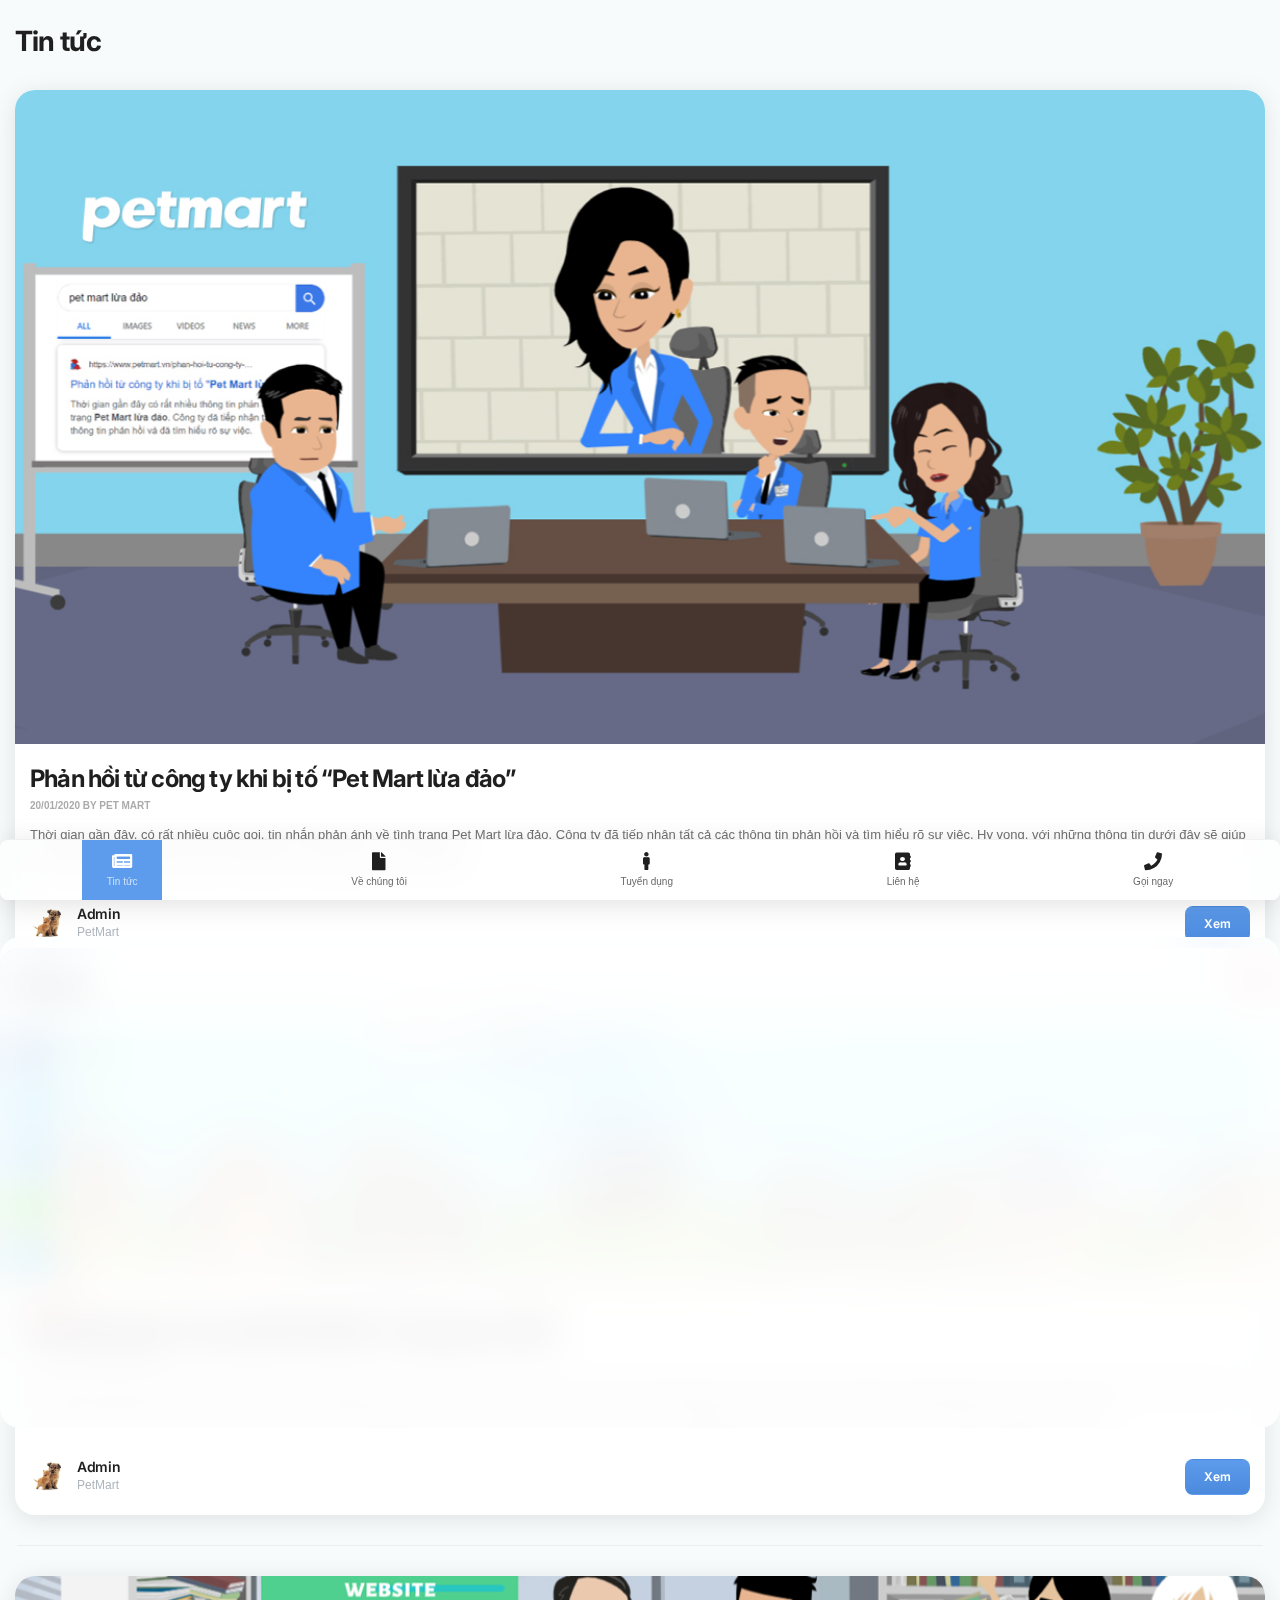
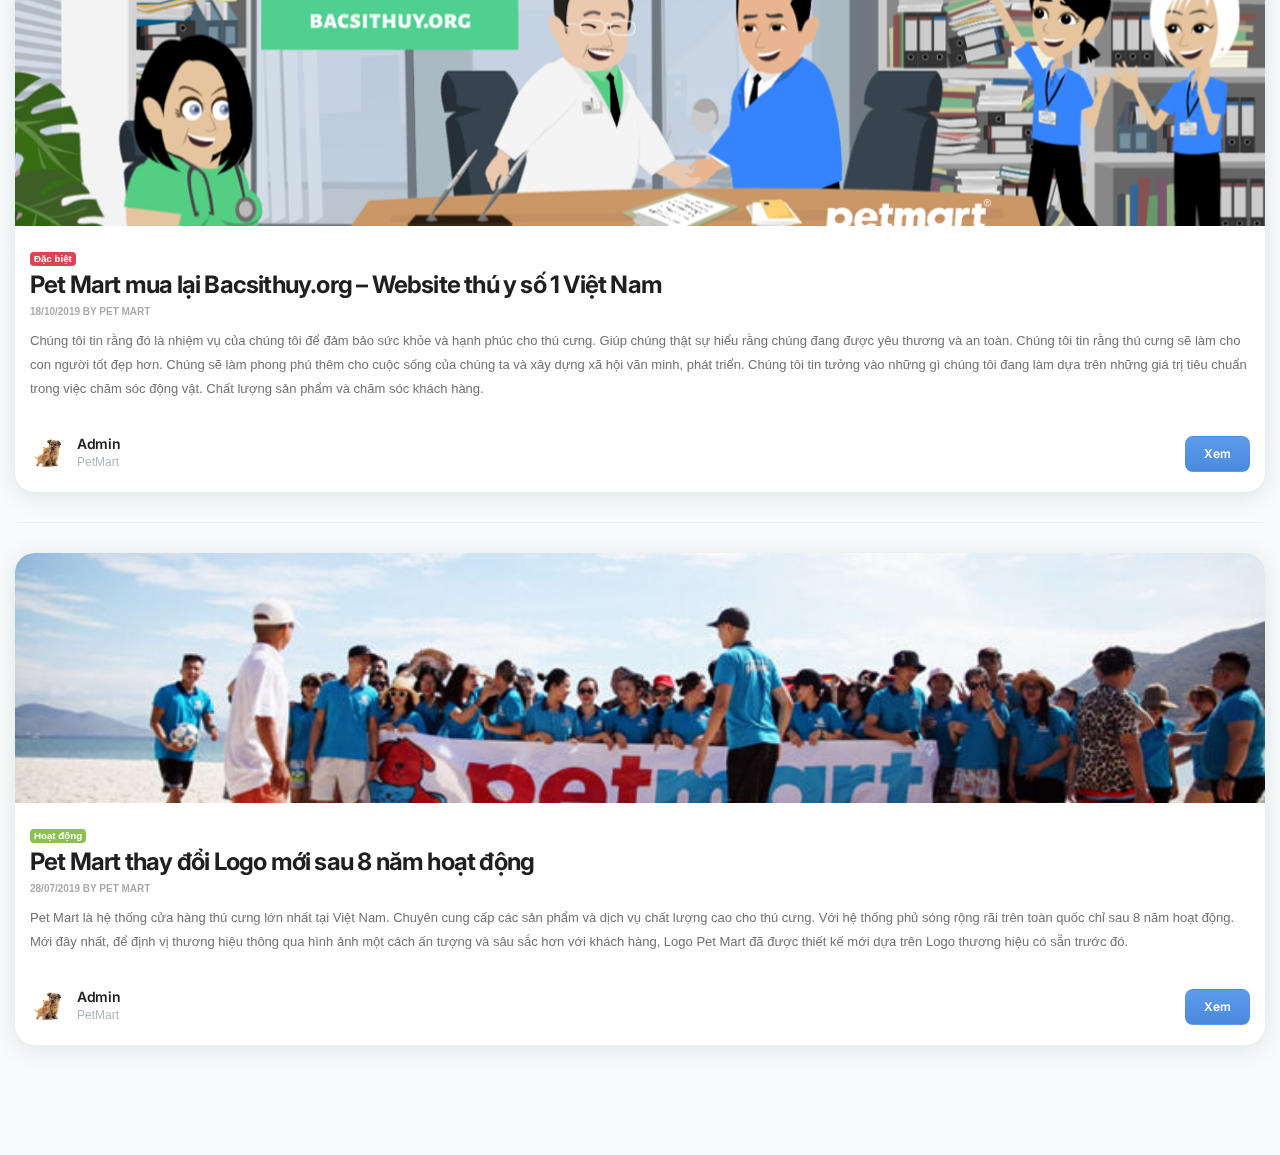
==== commit 57ad786e: "update ver2" ====
--- a/index.html
+++ b/index.html
@@ -46,8 +46,10 @@
                 class="header header-fixed header-logo-center header-auto-show"
             >
                 <a href="index.html" class="header-title">Tin tức</a>
-                <a href="#" data-back-button class="header-icon header-icon-1"><i class="fas fa-chevron-left"></i></a>
-        <!-- <a href="#" data-menu="menu-main" class="header-icon header-icon-4"><i class="fas fa-bars"></i></a> -->
+                <a href="#" data-back-button class="header-icon header-icon-1"
+                    ><i class="fas fa-chevron-left"></i
+                ></a>
+                <!-- <a href="#" data-menu="menu-main" class="header-icon header-icon-4"><i class="fas fa-bars"></i></a> -->
                 <!-- <a href="#" data-toggle-theme class="header-icon header-icon-4 show-on-theme-dark"><i class="fas fa-sun"></i></a>
         <a href="#" data-toggle-theme class="header-icon header-icon-4 show-on-theme-light"><i
           class="fas fa-moon"></i></a> -->
@@ -63,7 +65,7 @@
                 <a href="page-careers.html"
                     ><i class="fa fa-male"></i><span>Tuyển dụng</span></a
                 >
-                <a href="page-contact.html" 
+                <a href="page-contact.html"
                     ><i class="fa fa-address-book"></i><span>Liên hệ</span></a
                 >
                 <a href="tel:01234567890"
@@ -94,23 +96,25 @@
 
                 <!-- <div class="tab-content" id="tab-1"> -->
                 <div class="card card-style">
-                    <img src="images/catdog.png" class="img-fluid" />
+                    <img src="images/new1.jpg" class="img-fluid" />
                     <div class="content">
                         <!-- <p class="mb-n1 color-highlight font-600">Tutorials</p> -->
-                        <h1>Cam kết của chúng tôi</h1>
+                        <h1>
+                            Phản hồi từ công ty khi bị tố “Pet Mart lừa đảo”
+                        </h1>
                         <p
                             class="opacity-60 text-uppercase font-10 mt-n2 font-600 mb-1"
                         >
-                            Admin - 15 phút
-                        </p>
-
+                            20/01/2020 BY PET MART
+                        </p>
                         <p>
-                            Pet Mart cung cấp những sản phẩm và dịch vụ chất
-                            lượng tốt nhất dành cho thú cưng. Phát triển nhiều
-                            loại dịch vụ phong phú để giúp cho cuộc sống của thú
-                            cưng đầy đủ và hạnh phúc hơn.
-                        </p>
-
+                            Thời gian gần đây, có rất nhiều cuộc gọi, tin nhắn
+                            phản ánh về tình trạng Pet Mart lừa đảo. Công ty đã
+                            tiếp nhận tất cả các thông tin phản hồi và tìm hiểu
+                            rõ sự việc. Hy vọng, với những thông tin dưới đây sẽ
+                            giúp khác hàng của Pet Mart tránh được những rủi ro
+                            ngoài ý muốn có thể xảy ra.
+                        </p>
                         <div class="d-flex">
                             <div class="mr-auto">
                                 <div class="list-group list-custom-large mt-n3">
@@ -120,7 +124,7 @@
                                             class="rounded-sm"
                                         />
                                         <span>Admin</span>
-                                        <strong>PetMon</strong>
+                                        <strong>PetMart</strong>
                                     </a>
                                 </div>
                             </div>
@@ -137,16 +141,68 @@
                 <div class="divider divider-margins"></div>
                 <div class="card card-style">
                     <div
-                        class="card rounded-0 mb-0 bg-17"
+                        class="card rounded-0 mb-0 bg-19"
                         data-card-height="250"
                     ></div>
                     <div class="content">
                         <p class="badge mb-n1 bg-red-dark font-600">Đặc biệt</p>
-                        <h1>Tầm nhìn của chúng tôi</h1>
+                        <h1>Góc tổng hợp “bóc phốt Pet Mart” trong năm 2019</h1>
                         <p
                             class="opacity-60 text-uppercase font-10 mt-n2 font-600 mb-1"
                         >
-                            Admin - 3 giờ 15 phút
+                            19/11/2019 BY PET MART
+                        </p>
+                        <p>
+                            Pet Mart là một thương hiệu lớn trong ngành công
+                            nghiệp thú cưng tại Việt Nam. Bài viết hôm nay sẽ
+                            bóc phốt Pet Mart về tất cả mọi mặt. Hệ thống cửa
+                            hàng Pet Mart cho tới nay đã xây dựng được nhiều
+                            chuỗi cửa hàng ở khắp các tỉnh, thành phố. Tập trung
+                            ở các trung tâm quận, huyện lớn. Có nhiều chi nhánh
+                            còn được đồng loạt khai trương cùng lúc tại Hà Nội,
+                            Hải Phòng, Đà Nẵng, TP.HCM…
+                        </p>
+
+                        <div class="d-flex">
+                            <div class="mr-auto">
+                                <div class="list-group list-custom-large mt-n3">
+                                    <a href="#" class="border-0">
+                                        <img
+                                            src="images/catdog.png"
+                                            class="rounded-sm"
+                                        />
+                                        <span>Admin</span>
+                                        <strong>PetMart</strong>
+                                    </a>
+                                </div>
+                            </div>
+                            <div>
+                                <a
+                                    href="page-detail1.html"
+                                    class="btn btn-full btn-s font-600 rounded-s gradient-highlight mt-1"
+                                    >Xem</a
+                                >
+                            </div>
+                        </div>
+                    </div>
+                </div>
+                <div class="divider divider-margins"></div>
+
+                <div class="card card-style">
+                    <div
+                        class="card rounded-0 mb-0 bg-20"
+                        data-card-height="250"
+                    ></div>
+                    <div class="content">
+                        <p class="badge mb-n1 bg-red-dark font-600">Đặc biệt</p>
+                        <h1>
+                            Pet Mart mua lại Bacsithuy.org – Website thú y số 1
+                            Việt Nam
+                        </h1>
+                        <p
+                            class="opacity-60 text-uppercase font-10 mt-n2 font-600 mb-1"
+                        >
+                            18/10/2019 BY PET MART
                         </p>
 
                         <p>
@@ -171,13 +227,13 @@
                                             class="rounded-sm"
                                         />
                                         <span>Admin</span>
-                                        <strong>PetMon</strong>
+                                        <strong>PetMart</strong>
                                     </a>
                                 </div>
                             </div>
                             <div>
                                 <a
-                                    href="page-detail1.html"
+                                    href="page-detail2.html"
                                     class="btn btn-full btn-s font-600 rounded-s gradient-highlight mt-1"
                                     >Xem</a
                                 >
@@ -185,22 +241,32 @@
                         </div>
                     </div>
                 </div>
+                <div class="divider divider-margins"></div>
                 <div class="card card-style">
-                    <img src="images/catdog.png" class="img-fluid" />
+                    <div
+                        class="card rounded-0 mb-0 bg-21"
+                        data-card-height="250"
+                    ></div>
                     <div class="content">
-                        <!-- <p class="mb-n1 color-highlight font-600">Tutorials</p> -->
-                        <h1>Cam kết của chúng tôi</h1>
+                        <p class="badge mb-n1 bg-green-dark font-600">
+                            Hoạt động
+                        </p>
+                        <h1>Pet Mart thay đổi Logo mới sau 8 năm hoạt động</h1>
                         <p
                             class="opacity-60 text-uppercase font-10 mt-n2 font-600 mb-1"
                         >
-                            Admin - 15 phút
+                            28/07/2019 BY PET MART
                         </p>
 
                         <p>
-                            Pet Mart cung cấp những sản phẩm và dịch vụ chất
-                            lượng tốt nhất dành cho thú cưng. Phát triển nhiều
-                            loại dịch vụ phong phú để giúp cho cuộc sống của thú
-                            cưng đầy đủ và hạnh phúc hơn.
+                            Pet Mart là hệ thống cửa hàng thú cưng lớn nhất tại
+                            Việt Nam. Chuyên cung cấp các sản phẩm và dịch vụ
+                            chất lượng cao cho thú cưng. Với hệ thống phủ sóng
+                            rộng rãi trên toàn quốc chỉ sau 8 năm hoạt động. Mới
+                            đây nhất, để định vị thương hiệu thông qua hình ảnh
+                            một cách ấn tượng và sâu sắc hơn với khách hàng,
+                            Logo Pet Mart đã được thiết kế mới dựa trên Logo
+                            thương hiệu có sẵn trước đó.
                         </p>
 
                         <div class="d-flex">
@@ -212,347 +278,21 @@
                                             class="rounded-sm"
                                         />
                                         <span>Admin</span>
-                                        <strong>PetMon</strong>
+                                        <strong>PetMart</strong>
                                     </a>
                                 </div>
                             </div>
                             <div>
                                 <a
-                                    href="page-detail.html"
-                                    class="btn btn-full btn-s font-600 rounded-s gradient-highlight mt-1 float-left"
+                                    href="page-detail3.html"
+                                    class="btn btn-full btn-s font-600 rounded-s gradient-highlight mt-1"
                                     >Xem</a
                                 >
                             </div>
                         </div>
                     </div>
                 </div>
-                <div class="divider divider-margins"></div>
-                <div class="card card-style">
-                    <div
-                        class="card rounded-0 mb-0 bg-17"
-                        data-card-height="250"
-                    ></div>
-                    <div class="content">
-                        <p class="badge mb-n1 bg-red-dark font-600">Đặc biệt</p>
-                        <h1>Tầm nhìn của chúng tôi</h1>
-                        <p
-                            class="opacity-60 text-uppercase font-10 mt-n2 font-600 mb-1"
-                        >
-                            Admin - 3 giờ 15 phút
-                        </p>
-
-                        <p>
-                            Chúng tôi tin rằng đó là nhiệm vụ của chúng tôi để
-                            đảm bảo sức khỏe và hạnh phúc cho thú cưng. Giúp
-                            chúng thật sự hiểu rằng chúng đang được yêu thương
-                            và an toàn. Chúng tôi tin rằng thú cưng sẽ làm cho
-                            con người tốt đẹp hơn. Chúng sẽ làm phong phú thêm
-                            cho cuộc sống của chúng ta và xây dựng xã hội văn
-                            minh, phát triển. Chúng tôi tin tưởng vào những gì
-                            chúng tôi đang làm dựa trên những giá trị tiêu chuẩn
-                            trong việc chăm sóc động vật. Chất lượng sản phẩm và
-                            chăm sóc khách hàng.
-                        </p>
-
-                        <div class="d-flex">
-                            <div class="mr-auto">
-                                <div class="list-group list-custom-large mt-n3">
-                                    <a href="#" class="border-0">
-                                        <img
-                                            src="images/catdog.png"
-                                            class="rounded-sm"
-                                        />
-                                        <span>Admin</span>
-                                        <strong>PetMon</strong>
-                                    </a>
-                                </div>
-                            </div>
-                            <div>
-                                <a
-                                    href="page-detail1.html"
-                                    class="btn btn-full btn-s font-600 rounded-s gradient-highlight mt-1"
-                                    >Xem</a
-                                >
-                            </div>
-                        </div>
-                    </div>
-                </div>
-                <div class="card card-style">
-                    <img src="images/catdog.png" class="img-fluid" />
-                    <div class="content">
-                        <!-- <p class="mb-n1 color-highlight font-600">Tutorials</p> -->
-                        <h1>Cam kết của chúng tôi</h1>
-                        <p
-                            class="opacity-60 text-uppercase font-10 mt-n2 font-600 mb-1"
-                        >
-                            Admin - 15 phút
-                        </p>
-
-                        <p>
-                            Pet Mart cung cấp những sản phẩm và dịch vụ chất
-                            lượng tốt nhất dành cho thú cưng. Phát triển nhiều
-                            loại dịch vụ phong phú để giúp cho cuộc sống của thú
-                            cưng đầy đủ và hạnh phúc hơn.
-                        </p>
-
-                        <div class="d-flex">
-                            <div class="mr-auto">
-                                <div class="list-group list-custom-large mt-n3">
-                                    <a href="#" class="border-0">
-                                        <img
-                                            src="images/catdog.png"
-                                            class="rounded-sm"
-                                        />
-                                        <span>Admin</span>
-                                        <strong>PetMon</strong>
-                                    </a>
-                                </div>
-                            </div>
-                            <div>
-                                <a
-                                    href="page-detail.html"
-                                    class="btn btn-full btn-s font-600 rounded-s gradient-highlight mt-1 float-left"
-                                    >Xem</a
-                                >
-                            </div>
-                        </div>
-                    </div>
-                </div>
-                <div class="divider divider-margins"></div>
-                <div class="card card-style">
-                    <div
-                        class="card rounded-0 mb-0 bg-17"
-                        data-card-height="250"
-                    ></div>
-                    <div class="content">
-                        <p class="badge mb-n1 bg-red-dark font-600">Đặc biệt</p>
-                        <h1>Tầm nhìn của chúng tôi</h1>
-                        <p
-                            class="opacity-60 text-uppercase font-10 mt-n2 font-600 mb-1"
-                        >
-                            Admin - 3 giờ 15 phút
-                        </p>
-
-                        <p>
-                            Chúng tôi tin rằng đó là nhiệm vụ của chúng tôi để
-                            đảm bảo sức khỏe và hạnh phúc cho thú cưng. Giúp
-                            chúng thật sự hiểu rằng chúng đang được yêu thương
-                            và an toàn. Chúng tôi tin rằng thú cưng sẽ làm cho
-                            con người tốt đẹp hơn. Chúng sẽ làm phong phú thêm
-                            cho cuộc sống của chúng ta và xây dựng xã hội văn
-                            minh, phát triển. Chúng tôi tin tưởng vào những gì
-                            chúng tôi đang làm dựa trên những giá trị tiêu chuẩn
-                            trong việc chăm sóc động vật. Chất lượng sản phẩm và
-                            chăm sóc khách hàng.
-                        </p>
-
-                        <div class="d-flex">
-                            <div class="mr-auto">
-                                <div class="list-group list-custom-large mt-n3">
-                                    <a href="#" class="border-0">
-                                        <img
-                                            src="images/catdog.png"
-                                            class="rounded-sm"
-                                        />
-                                        <span>Admin</span>
-                                        <strong>PetMon</strong>
-                                    </a>
-                                </div>
-                            </div>
-                            <div>
-                                <a
-                                    href="page-detail1.html"
-                                    class="btn btn-full btn-s font-600 rounded-s gradient-highlight mt-1"
-                                    >Xem</a
-                                >
-                            </div>
-                        </div>
-                    </div>
-                </div>
-                <div class="card card-style">
-                    <img src="images/catdog.png" class="img-fluid" />
-                    <div class="content">
-                        <!-- <p class="mb-n1 color-highlight font-600">Tutorials</p> -->
-                        <h1>Cam kết của chúng tôi</h1>
-                        <p
-                            class="opacity-60 text-uppercase font-10 mt-n2 font-600 mb-1"
-                        >
-                            Admin - 15 phút
-                        </p>
-
-                        <p>
-                            Pet Mart cung cấp những sản phẩm và dịch vụ chất
-                            lượng tốt nhất dành cho thú cưng. Phát triển nhiều
-                            loại dịch vụ phong phú để giúp cho cuộc sống của thú
-                            cưng đầy đủ và hạnh phúc hơn.
-                        </p>
-
-                        <div class="d-flex">
-                            <div class="mr-auto">
-                                <div class="list-group list-custom-large mt-n3">
-                                    <a href="#" class="border-0">
-                                        <img
-                                            src="images/catdog.png"
-                                            class="rounded-sm"
-                                        />
-                                        <span>Admin</span>
-                                        <strong>PetMon</strong>
-                                    </a>
-                                </div>
-                            </div>
-                            <div>
-                                <a
-                                    href="page-detail.html"
-                                    class="btn btn-full btn-s font-600 rounded-s gradient-highlight mt-1 float-left"
-                                    >Xem</a
-                                >
-                            </div>
-                        </div>
-                    </div>
-                </div>
-                <div class="divider divider-margins"></div>
-                <div class="card card-style">
-                    <div
-                        class="card rounded-0 mb-0 bg-17"
-                        data-card-height="250"
-                    ></div>
-                    <div class="content">
-                        <p class="badge mb-n1 bg-red-dark font-600">Đặc biệt</p>
-                        <h1>Tầm nhìn của chúng tôi</h1>
-                        <p
-                            class="opacity-60 text-uppercase font-10 mt-n2 font-600 mb-1"
-                        >
-                            Admin - 3 giờ 15 phút
-                        </p>
-
-                        <p>
-                            Chúng tôi tin rằng đó là nhiệm vụ của chúng tôi để
-                            đảm bảo sức khỏe và hạnh phúc cho thú cưng. Giúp
-                            chúng thật sự hiểu rằng chúng đang được yêu thương
-                            và an toàn. Chúng tôi tin rằng thú cưng sẽ làm cho
-                            con người tốt đẹp hơn. Chúng sẽ làm phong phú thêm
-                            cho cuộc sống của chúng ta và xây dựng xã hội văn
-                            minh, phát triển. Chúng tôi tin tưởng vào những gì
-                            chúng tôi đang làm dựa trên những giá trị tiêu chuẩn
-                            trong việc chăm sóc động vật. Chất lượng sản phẩm và
-                            chăm sóc khách hàng.
-                        </p>
-
-                        <div class="d-flex">
-                            <div class="mr-auto">
-                                <div class="list-group list-custom-large mt-n3">
-                                    <a href="#" class="border-0">
-                                        <img
-                                            src="images/catdog.png"
-                                            class="rounded-sm"
-                                        />
-                                        <span>Admin</span>
-                                        <strong>PetMon</strong>
-                                    </a>
-                                </div>
-                            </div>
-                            <div>
-                                <a
-                                    href="page-detail1.html"
-                                    class="btn btn-full btn-s font-600 rounded-s gradient-highlight mt-1"
-                                    >Xem</a
-                                >
-                            </div>
-                        </div>
-                    </div>
-                </div>
-                <div class="card card-style">
-                    <img src="images/catdog.png" class="img-fluid" />
-                    <div class="content">
-                        <!-- <p class="mb-n1 color-highlight font-600">Tutorials</p> -->
-                        <h1>Cam kết của chúng tôi</h1>
-                        <p
-                            class="opacity-60 text-uppercase font-10 mt-n2 font-600 mb-1"
-                        >
-                            Admin - 15 phút
-                        </p>
-
-                        <p>
-                            Pet Mart cung cấp những sản phẩm và dịch vụ chất
-                            lượng tốt nhất dành cho thú cưng. Phát triển nhiều
-                            loại dịch vụ phong phú để giúp cho cuộc sống của thú
-                            cưng đầy đủ và hạnh phúc hơn.
-                        </p>
-
-                        <div class="d-flex">
-                            <div class="mr-auto">
-                                <div class="list-group list-custom-large mt-n3">
-                                    <a href="#" class="border-0">
-                                        <img
-                                            src="images/catdog.png"
-                                            class="rounded-sm"
-                                        />
-                                        <span>Admin</span>
-                                        <strong>PetMon</strong>
-                                    </a>
-                                </div>
-                            </div>
-                            <div>
-                                <a
-                                    href="page-detail.html"
-                                    class="btn btn-full btn-s font-600 rounded-s gradient-highlight mt-1 float-left"
-                                    >Xem</a
-                                >
-                            </div>
-                        </div>
-                    </div>
-                </div>
-                <div class="divider divider-margins"></div>
-                <div class="card card-style">
-                    <div
-                        class="card rounded-0 mb-0 bg-17"
-                        data-card-height="250"
-                    ></div>
-                    <div class="content">
-                        <p class="badge mb-n1 bg-red-dark font-600">Đặc biệt</p>
-                        <h1>Tầm nhìn của chúng tôi</h1>
-                        <p
-                            class="opacity-60 text-uppercase font-10 mt-n2 font-600 mb-1"
-                        >
-                            Admin - 3 giờ 15 phút
-                        </p>
-
-                        <p>
-                            Chúng tôi tin rằng đó là nhiệm vụ của chúng tôi để
-                            đảm bảo sức khỏe và hạnh phúc cho thú cưng. Giúp
-                            chúng thật sự hiểu rằng chúng đang được yêu thương
-                            và an toàn. Chúng tôi tin rằng thú cưng sẽ làm cho
-                            con người tốt đẹp hơn. Chúng sẽ làm phong phú thêm
-                            cho cuộc sống của chúng ta và xây dựng xã hội văn
-                            minh, phát triển. Chúng tôi tin tưởng vào những gì
-                            chúng tôi đang làm dựa trên những giá trị tiêu chuẩn
-                            trong việc chăm sóc động vật. Chất lượng sản phẩm và
-                            chăm sóc khách hàng.
-                        </p>
-
-                        <div class="d-flex">
-                            <div class="mr-auto">
-                                <div class="list-group list-custom-large mt-n3">
-                                    <a href="#" class="border-0">
-                                        <img
-                                            src="images/catdog.png"
-                                            class="rounded-sm"
-                                        />
-                                        <span>Admin</span>
-                                        <strong>PetMon</strong>
-                                    </a>
-                                </div>
-                            </div>
-                            <div>
-                                <a
-                                    href="page-detail1.html"
-                                    class="btn btn-full btn-s font-600 rounded-s gradient-highlight mt-1"
-                                    >Xem</a
-                                >
-                            </div>
-                        </div>
-                    </div>
-                </div>
+            </div>
             <!-- Page content ends here-->
 
             <!-- Main Menu-->
--- a/styles/custom.css
+++ b/styles/custom.css
@@ -23,6 +23,15 @@
 .bg-18 {
     background-image: url(../images/nhanvien.png);
 }
+.bg-19 {
+    background-image: url(../images/new2.jpg);
+}
+.bg-20 {
+    background-image: url(../images/new3.jpg);
+}
+.bg-21 {
+    background-image: url(../images/new4.jpg);
+}
 .cart-team {
     display: flex;
     flex-wrap: wrap;
@@ -39,11 +48,13 @@
     padding: 10px;
     border-radius: 80px;
     border: 1px solid #e1e1e1;
+    background-color: rgba(43, 19, 19, 0.1);
 }
 .cart-team-item img {
     width: 100%;
     height: auto;
     object-fit: cover;
+    border-radius: 99px;
 }
 @media (max-width: 991px) {
     .box-img {
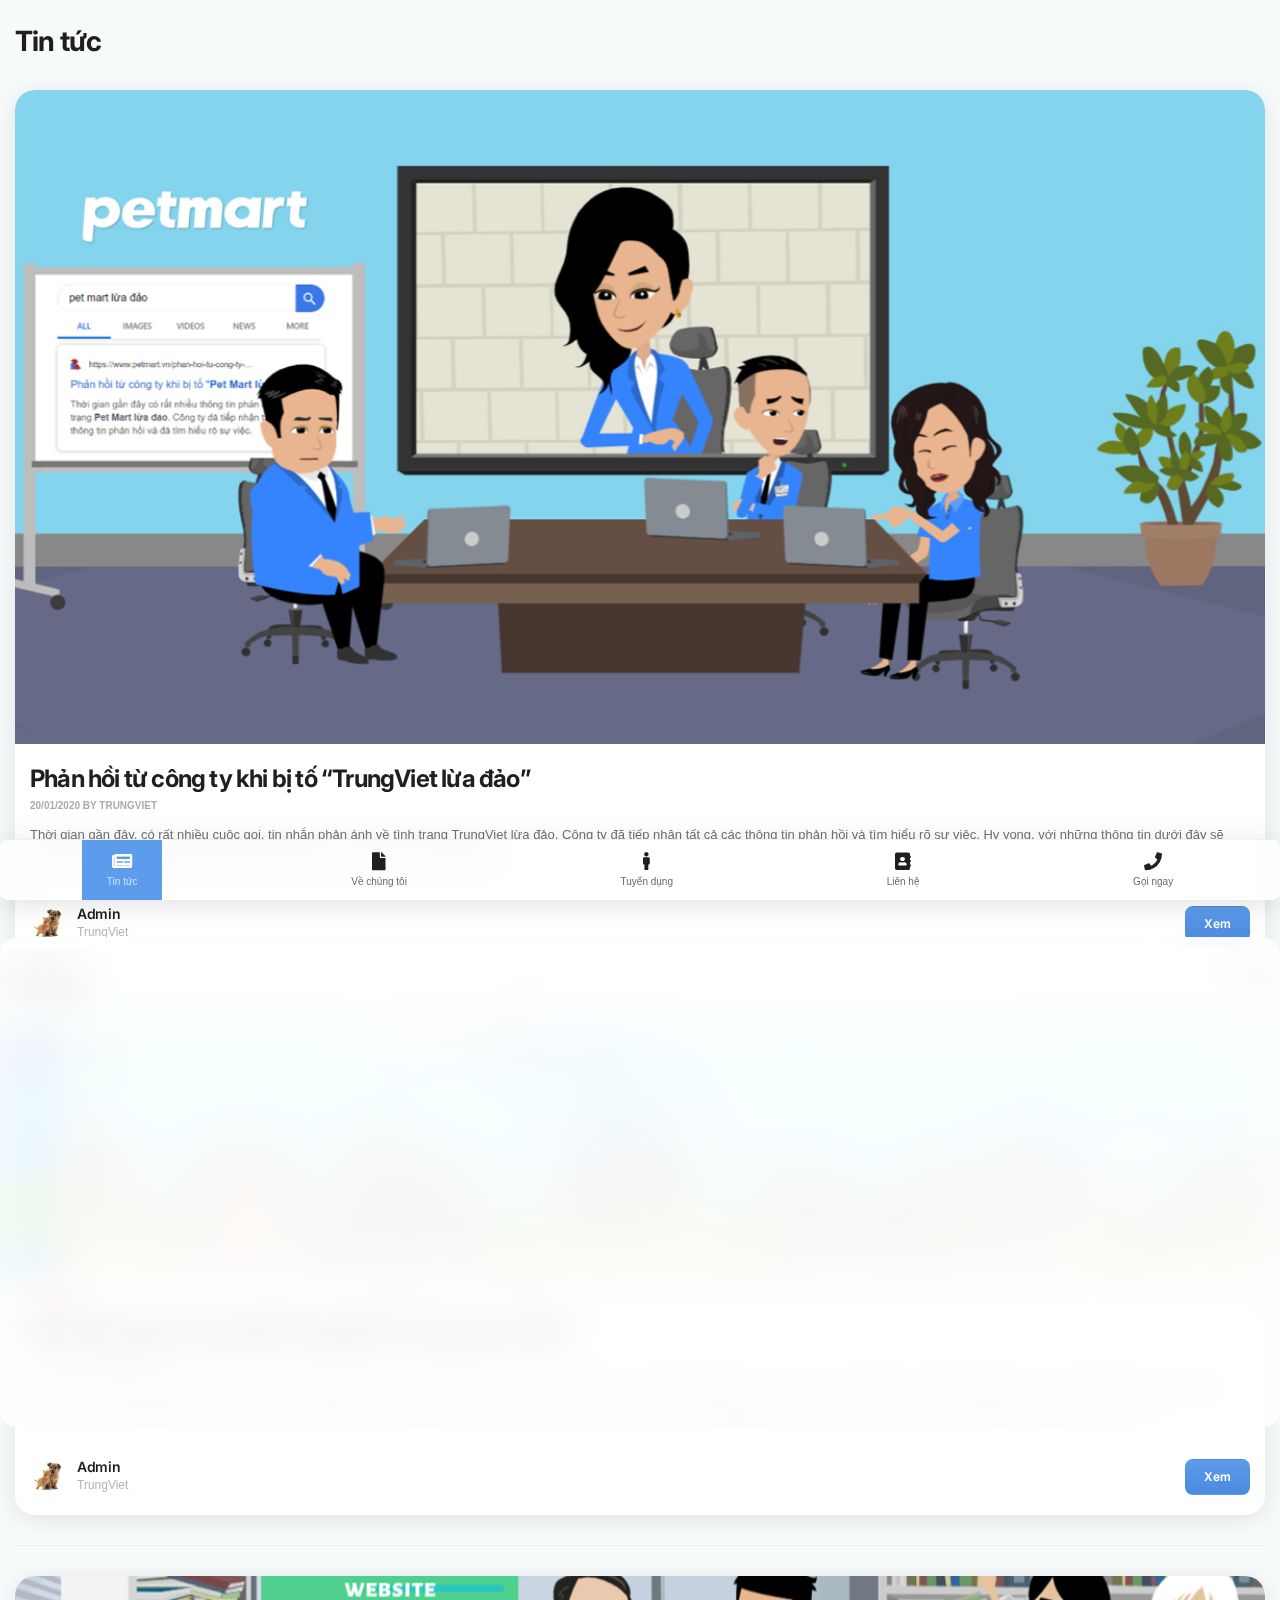
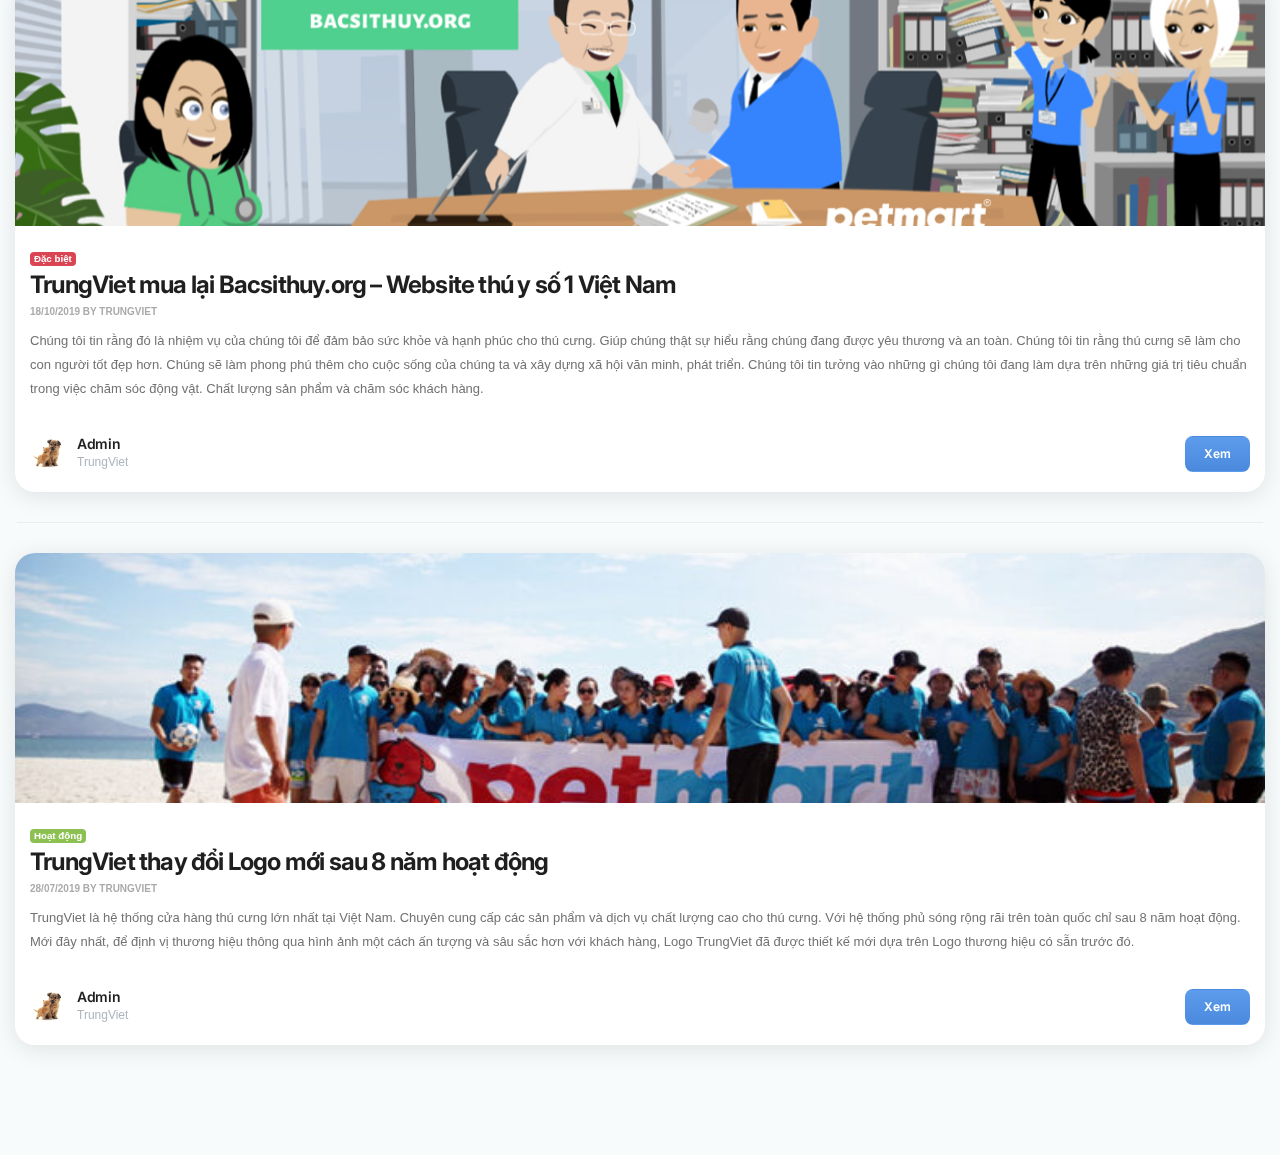
==== commit ef9862fd: "update (Petmart => TrungViet )" ====
--- a/index.html
+++ b/index.html
@@ -68,7 +68,7 @@
                 <a href="page-contact.html"
                     ><i class="fa fa-address-book"></i><span>Liên hệ</span></a
                 >
-                <a href="tel:01234567890"
+                <a href="tel:+84769220162"
                     ><i class="fa fa-phone"></i><span>Gọi ngay</span></a
                 >
             </div>
@@ -100,19 +100,19 @@
                     <div class="content">
                         <!-- <p class="mb-n1 color-highlight font-600">Tutorials</p> -->
                         <h1>
-                            Phản hồi từ công ty khi bị tố “Pet Mart lừa đảo”
+                            Phản hồi từ công ty khi bị tố “TrungViet lừa đảo”
                         </h1>
                         <p
                             class="opacity-60 text-uppercase font-10 mt-n2 font-600 mb-1"
                         >
-                            20/01/2020 BY PET MART
+                            20/01/2020 BY TrungViet
                         </p>
                         <p>
                             Thời gian gần đây, có rất nhiều cuộc gọi, tin nhắn
-                            phản ánh về tình trạng Pet Mart lừa đảo. Công ty đã
+                            phản ánh về tình trạng TrungViet lừa đảo. Công ty đã
                             tiếp nhận tất cả các thông tin phản hồi và tìm hiểu
                             rõ sự việc. Hy vọng, với những thông tin dưới đây sẽ
-                            giúp khác hàng của Pet Mart tránh được những rủi ro
+                            giúp khác hàng của TrungViet tránh được những rủi ro
                             ngoài ý muốn có thể xảy ra.
                         </p>
                         <div class="d-flex">
@@ -124,7 +124,7 @@
                                             class="rounded-sm"
                                         />
                                         <span>Admin</span>
-                                        <strong>PetMart</strong>
+                                        <strong>TrungViet</strong>
                                     </a>
                                 </div>
                             </div>
@@ -146,17 +146,19 @@
                     ></div>
                     <div class="content">
                         <p class="badge mb-n1 bg-red-dark font-600">Đặc biệt</p>
-                        <h1>Góc tổng hợp “bóc phốt Pet Mart” trong năm 2019</h1>
+                        <h1>
+                            Góc tổng hợp “bóc phốt TrungViet” trong năm 2019
+                        </h1>
                         <p
                             class="opacity-60 text-uppercase font-10 mt-n2 font-600 mb-1"
                         >
-                            19/11/2019 BY PET MART
+                            19/11/2019 BY TrungViet
                         </p>
                         <p>
-                            Pet Mart là một thương hiệu lớn trong ngành công
+                            TrungViet là một thương hiệu lớn trong ngành công
                             nghiệp thú cưng tại Việt Nam. Bài viết hôm nay sẽ
-                            bóc phốt Pet Mart về tất cả mọi mặt. Hệ thống cửa
-                            hàng Pet Mart cho tới nay đã xây dựng được nhiều
+                            bóc phốt TrungViet về tất cả mọi mặt. Hệ thống cửa
+                            hàng TrungViet cho tới nay đã xây dựng được nhiều
                             chuỗi cửa hàng ở khắp các tỉnh, thành phố. Tập trung
                             ở các trung tâm quận, huyện lớn. Có nhiều chi nhánh
                             còn được đồng loạt khai trương cùng lúc tại Hà Nội,
@@ -172,7 +174,7 @@
                                             class="rounded-sm"
                                         />
                                         <span>Admin</span>
-                                        <strong>PetMart</strong>
+                                        <strong>TrungViet</strong>
                                     </a>
                                 </div>
                             </div>
@@ -196,13 +198,13 @@
                     <div class="content">
                         <p class="badge mb-n1 bg-red-dark font-600">Đặc biệt</p>
                         <h1>
-                            Pet Mart mua lại Bacsithuy.org – Website thú y số 1
+                            TrungViet mua lại Bacsithuy.org – Website thú y số 1
                             Việt Nam
                         </h1>
                         <p
                             class="opacity-60 text-uppercase font-10 mt-n2 font-600 mb-1"
                         >
-                            18/10/2019 BY PET MART
+                            18/10/2019 BY TrungViet
                         </p>
 
                         <p>
@@ -227,7 +229,7 @@
                                             class="rounded-sm"
                                         />
                                         <span>Admin</span>
-                                        <strong>PetMart</strong>
+                                        <strong>TrungViet</strong>
                                     </a>
                                 </div>
                             </div>
@@ -251,21 +253,21 @@
                         <p class="badge mb-n1 bg-green-dark font-600">
                             Hoạt động
                         </p>
-                        <h1>Pet Mart thay đổi Logo mới sau 8 năm hoạt động</h1>
+                        <h1>TrungViet thay đổi Logo mới sau 8 năm hoạt động</h1>
                         <p
                             class="opacity-60 text-uppercase font-10 mt-n2 font-600 mb-1"
                         >
-                            28/07/2019 BY PET MART
+                            28/07/2019 BY TrungViet
                         </p>
 
                         <p>
-                            Pet Mart là hệ thống cửa hàng thú cưng lớn nhất tại
+                            TrungViet là hệ thống cửa hàng thú cưng lớn nhất tại
                             Việt Nam. Chuyên cung cấp các sản phẩm và dịch vụ
                             chất lượng cao cho thú cưng. Với hệ thống phủ sóng
                             rộng rãi trên toàn quốc chỉ sau 8 năm hoạt động. Mới
                             đây nhất, để định vị thương hiệu thông qua hình ảnh
                             một cách ấn tượng và sâu sắc hơn với khách hàng,
-                            Logo Pet Mart đã được thiết kế mới dựa trên Logo
+                            Logo TrungViet đã được thiết kế mới dựa trên Logo
                             thương hiệu có sẵn trước đó.
                         </p>
 
@@ -278,7 +280,7 @@
                                             class="rounded-sm"
                                         />
                                         <span>Admin</span>
-                                        <strong>PetMart</strong>
+                                        <strong>TrungViet</strong>
                                     </a>
                                 </div>
                             </div>
--- a/styles/custom.css
+++ b/styles/custom.css
@@ -43,9 +43,11 @@
     padding: 5px;
     text-align: center;
 }
-
+.fs-name {
+    font-size: 12px;
+}
 .box-img-item {
-    padding: 10px;
+    padding: 5px;
     border-radius: 80px;
     border: 1px solid #e1e1e1;
     background-color: rgba(43, 19, 19, 0.1);
